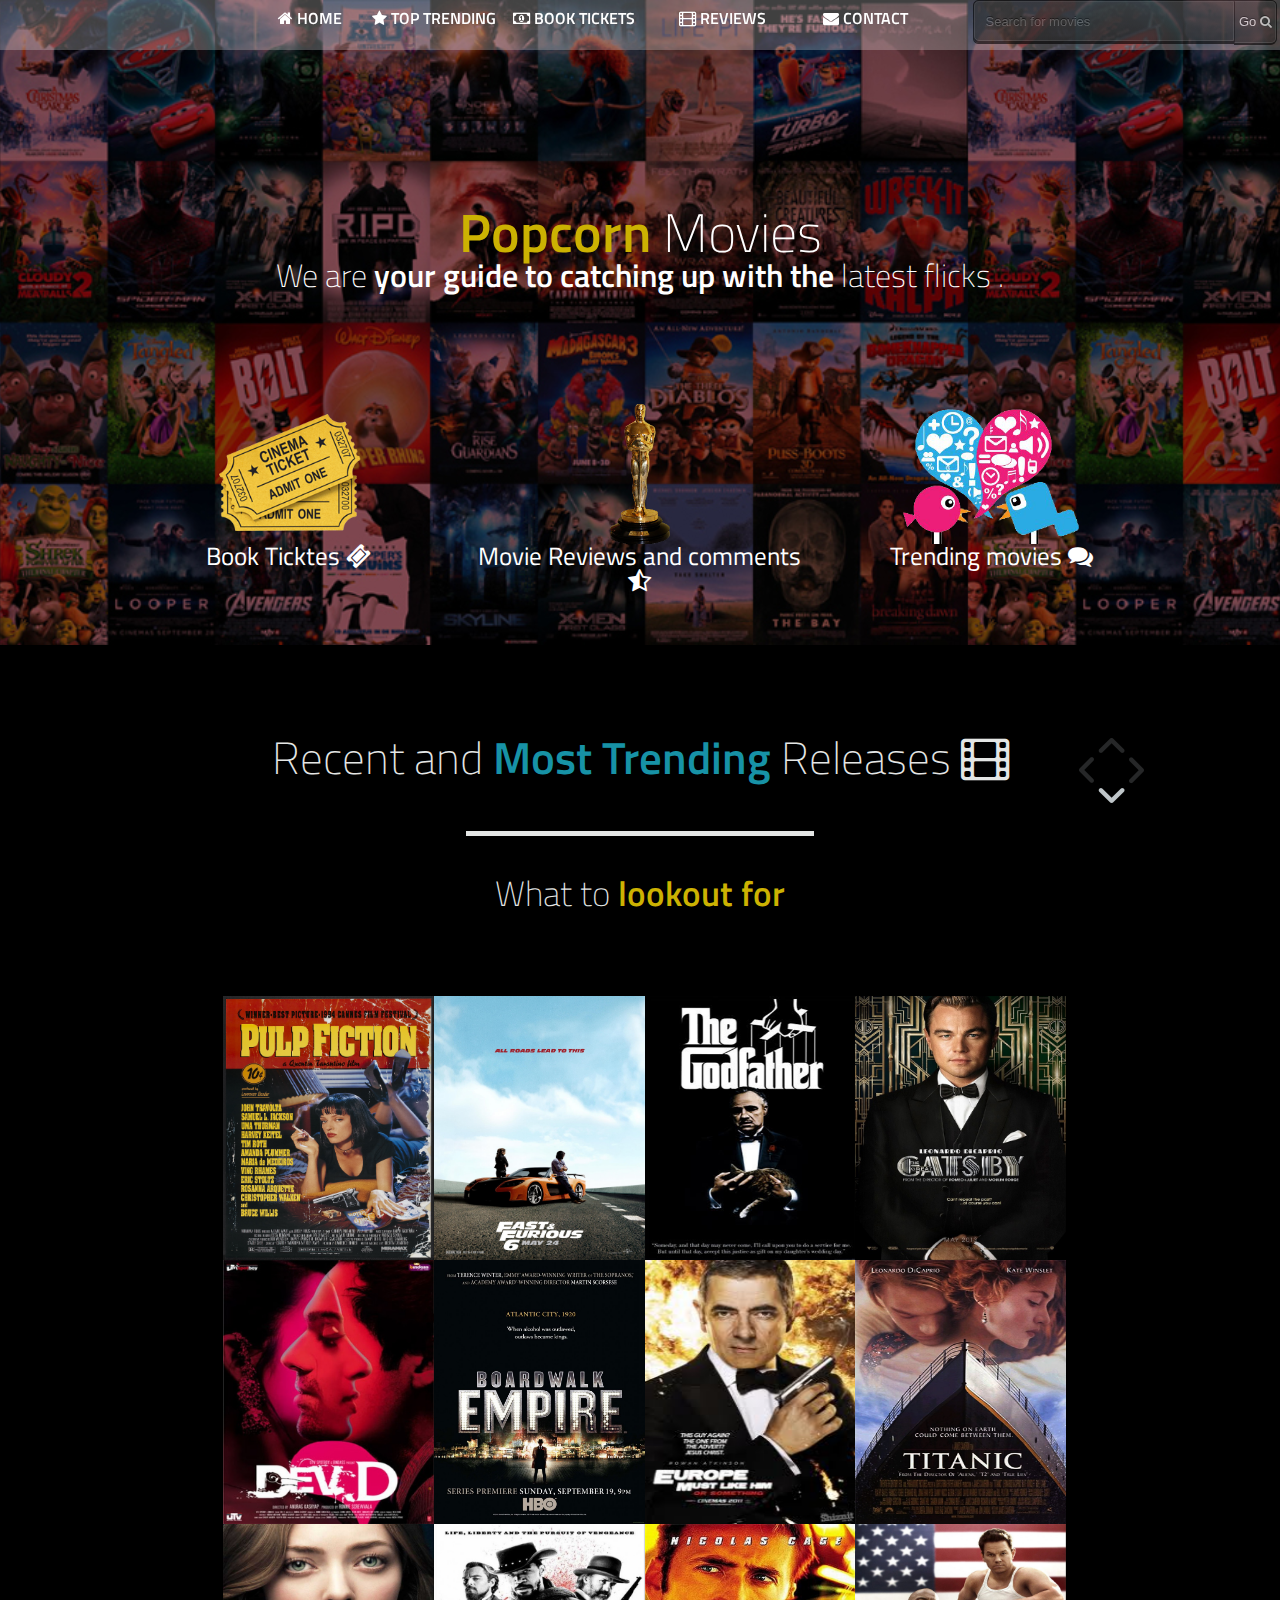
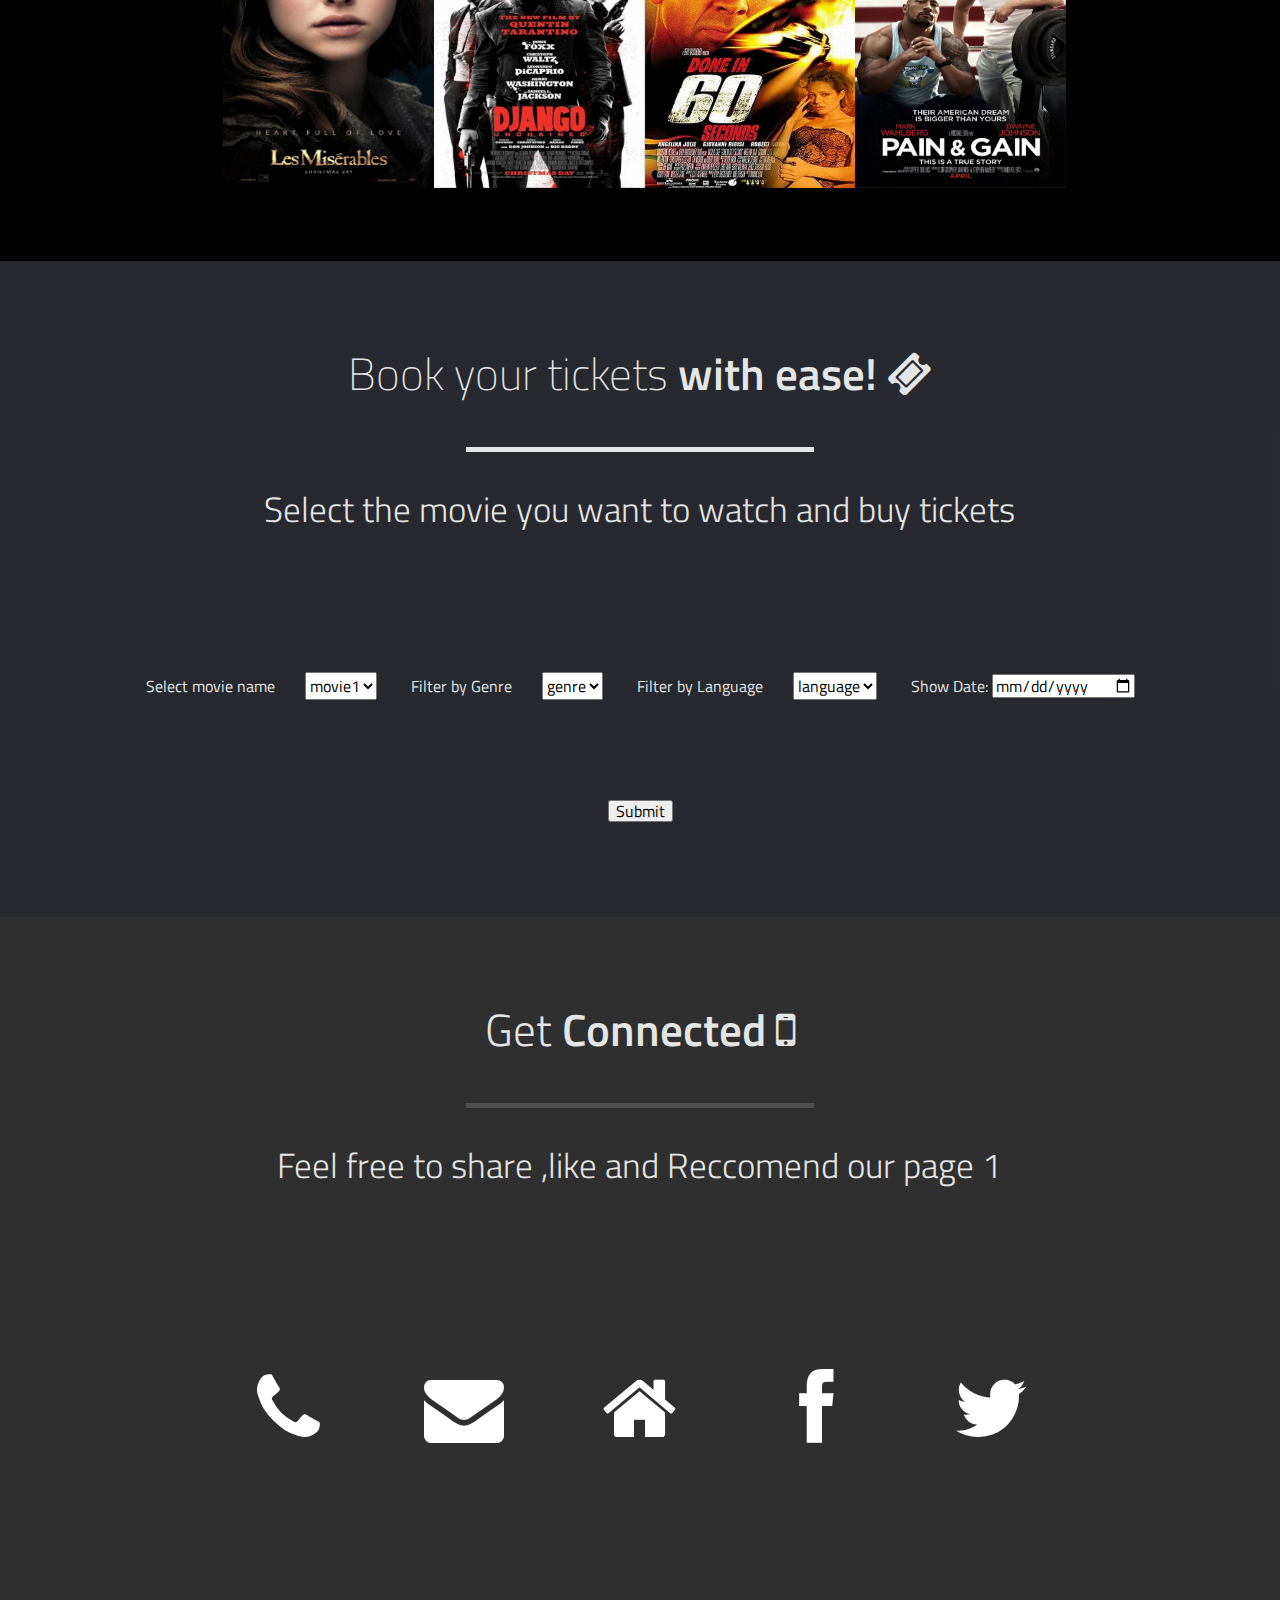
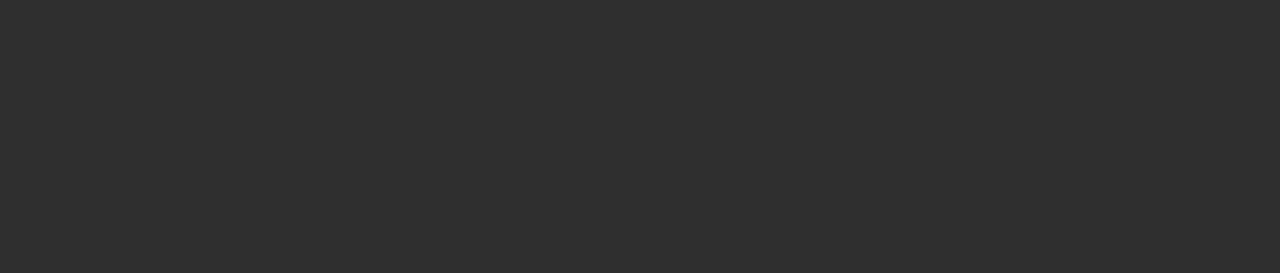
==== index.html @ 225835de "1st commit" ====
<!doctype html>
<html>
<head lang="en">
	<meta charset="utf-8">
	<meta name="viewport" content="width=device-width, initial-scale=1, maximum-scale=1, user-scalable=no">
	
	<title>Popcorn - Free Movie Opinion Polls</title> 
	<meta name="description" content="Movie reviews and ratings" />	    
	<meta name="keywords" content="Twitter based movie suggestions">
	<meta property="og:title" content="Twitter world opinions">
	<link rel="shortcut icon" href="images/logo.png">
	<link rel="stylesheet" type="text/css" href="css/bootstrap.min.css">
	<link rel="stylesheet" href="fancybox/jquery.fancybox-v=2.1.5.css" type="text/css" media="screen">
    <link rel="stylesheet" href="css/font-awesome.min.css" rel="stylesheet">
	<link rel="stylesheet" href="css/card.css" rel="stylesheet">
	<link rel="stylesheet" type="text/css" href="css/style.css">	
	<link rel="stylesheet" type="text/css" href="css/bg_anim.css">	
	<link rel="stylesheet" type="text/css" href="css/search.css">
	<link href='http://fonts.googleapis.com/css?family=Titillium+Web:400,600,300,200&subset=latin,latin-ext' rel='stylesheet' type='text/css'>
	
	
	<link rel="prefetch" href="images/zoom.png">
		
</head>

<body>
	<div class="navbar navbar-fixed-top" data-activeslide="1">
		<div class="container">
		
			<!-- .navbar-toggle is used as the toggle for collapsed navbar content -->
			<button type="button" class="navbar-toggle" data-toggle="collapse" data-target=".navbar-responsive-collapse" style="z-index:200;">
				<span class="icon-bar"></span>
				<span class="icon-bar"></span>
				<span class="icon-bar"></span>
			</button>
			
			
			<div class="nav-collapse collapse navbar-responsive-collapse">
			
				<ul class="nav row">

					<li data-slide="1" class="col-12 col-sm-2"><a id="menu-link-1" href="#slide-1" title="Back to top"><span class="icon icon-home"></span> <span class="text">HOME</span></a></li>
					<li data-slide="2" class="col-12 col-sm-2"><a id="menu-link-2" href="#slide-2" title="trending movies"><span class="icon icon-star"></span> <span class="text">TOP TRENDING</span></a></li>
					
					<li data-slide="4" class="col-12 col-sm-2"><a id="menu-link-1" href="#slide-4" title="Book Tickets in a theatre near you"><span class="icon icon-money"></span> <span class="text">BOOK TICKETS</span></a></li>
					<li data-slide="3" class="col-12 col-sm-2"><a id="menu-link-4" href="http://www.google.com" title="Twitter reviews"><span class="icon icon-film"></span> <span class="text">REVIEWS</span></a></li>
					<li data-slide="6" class="col-12 col-sm-2"><a id="menu-link-6" href="#slide-6" title="Connect with social media"><span class="icon icon-envelope"></span> <span class="text">CONTACT</span></a></li>
					<li  class="col-12 col-sm-2"><div class="search">
  <form action="" method="">        
    <input type="search" placeholder="Search for movies">         
    <button>Go  <span class="icon icon-search"></span></button>
  </form>
</div>
				</ul>
				<div class="row">
					<div class="col-sm-2 active-menu"></div>
				</div>
			</div><!-- /.nav-collapse -->
		</div><!-- /.container -->
	</div><!-- /.navbar -->
	
	
	<!-- === Arrows === -->
	<div id="arrows">
		<div id="arrow-up" class="disabled"></div>
		<div id="arrow-down"></div>
		<div id="arrow-left" class="disabled visible-lg"></div>
		<div id="arrow-right" class="disabled visible-lg"></div>
	</div><!-- /.arrows -->
	
	
	<!-- === MAIN Background === -->
	<div class="slide story anim" id="slide-1" data-slide="1">
		<div class="container">
			<div id="home-row-1" class="row clearfix">
				<div class="col-12">
					<h1 class="font-semibold" style="color:#CCB202;">Popcorn <span class="font-thin"style="color:#ffffff;" >Movies</span></h1>
					<h4 class="font-thin">We are  <span class="font-semibold">your guide to catching up with the </span> latest flicks .</h4>
					<br>
					<br>
				</div><!-- /col-12 -->
			</div><!-- /row -->
			<div id="home-row-2" class="row clearfix">
				<div class="col-12 col-sm-4"><div class="home-hover navigation-slide" data-slide="4"><img src="images/ticket.png"width="180"></div><span>Book Ticktes <span class="icon icon-ticket"></span></div>
				<div class="col-12 col-sm-4"><div class="home-hover navigation-slide" data-slide="3"><img src="images/review.png"width="60"></div><span>Movie Reviews and comments  <span class="icon icon-star-half-full"></span></div>
				<div class="col-12 col-sm-4"><div class="home-hover navigation-slide" data-slide="2"><img src="images/trending.png" width="180"></div><span>Trending movies  </span><span class="icon icon-comments"></div>
			</div><!-- /row -->
		</div><!-- /container -->
	</div><!-- /slide1 -->
	
	<!-- === Slide 2 === -->
	<div class="slide story" id="slide-2" data-slide="2">
		<div class="container">
			<div class="row title-row">
				<div class="col-12 font-thin">Recent and  <span class="font-semibold"style="color:#1792A6;">Most Trending </span> Releases <span class="icon icon-film"></span></div>
			</div><!-- /row -->
			<div class="row line-row">
				<div class="hr">&nbsp;</div>
			</div><!-- /row -->
			<div class="row subtitle-row">
				<div class="col-12 font-thin">What to <span class="font-semibold"style="color:#CCB202;"> lookout for</span></div>
			</div><!-- /row -->
			<div class="row content-row">
				<div class="responsive">
<ul class="content">

	<!-- 1 -->
	<li>
		<div class="card-front">
			<img src="images/cards/p7.jpg">
		</div>
		<div class="card-back">
      <h2><b>Click here</b></h2>
		</div>

		<!-- Content -->
		<div class="all-content">
			<h1>What is Lorem ipsum?</h1>
		</div>
	</li>

	<li>
		<div class="card-front">
			<img src="images/cards/p6.jpg">
		</div>
		<div class="card-back">
			<h2><b>Click here</b></h2>
		</div>

		<!-- Content -->
		<div class="all-content">
			<h1>Contrary to popular belief</h1>
		</div>
	</li>

	<li>
		<div class="card-front">
			<img src="images/cards/p5.jpg">
		</div>
		<div class="card-back">
			<h2><b>Click here</b></h2>
		</div>

		<!-- Content -->
		<div class="all-content">
			<h1>In vulputate sem a arcu semper</h1>
		</div>
	</li>
	<li>
		<div class="card-front">
			<img src="images/cards/p10.jpg">
		</div>
		<div class="card-back">
			<h2><b>Click here</b></h2>
		</div>

		<!-- Content -->
		<div class="all-content">
			<h1>In vulputate sem a arcu semper</h1>
		</div>
	</li>



	<!-- 2 -->
	<li>
		<div class="card-front">
			<img src="images/cards/p4.jpg">
		</div>
		<div class="card-back">
			<h2><b>Click here</b></h2>
		</div>

		<!-- Content -->
		<div class="all-content">
			<h1>Etiam quis sapien interdum</h1>
		</div>
	</li>
	<li>
		<div class="card-front">
			<img src="images/cards/p11.jpg">
		</div>
		<div class="card-back">
			<h2><b>Click here</b></h2>
		</div>

		<!-- Content -->
		<div class="all-content">
			<h1>Etiam quis sapien interdum</h1>
		</div>
	</li>

	<li>
		<div class="card-front">
			<img src="images/cards/p3.jpg">
		</div>
		<div class="card-back">
			<h2><b>Click here</b></h2>
		</div>

		<!-- Content -->
		<div class="all-content">
			<h1>Vivamus metus massa</h1>
		</div>
	</li>
	<li>
		<div class="card-front">
			<img src="images/cards/p2.jpg">
		</div>
		<div class="card-back">
			<h2><b>Click here</b></h2>
		</div>

		<!-- Content -->
		<div class="all-content">
			<h1>Integer consequat vitae</h1>
		</div>
	</li>


	<!-- 3 -->
	<li>
		<div class="card-front">
			<img src="images/cards/p1.jpg">
		</div>
		<div class="card-back">
			<h2><b>Click here</b></h2>
		</div>
		
		<!-- Content -->
		<div class="all-content">
			<h1>Duis tellus dui vehicula</h1>
		</div>
	</li>
	<li>
		<div class="card-front">
			<img src="images/cards/p12.jpg">
		</div>
		<div class="card-back">
			<h2><b>Click here</b></h2>
		</div>
		
		<!-- Content -->
		<div class="all-content">
			<h1>Duis tellus dui vehicula</h1>
		</div>
	</li>

	<li>
		<div class="card-front">
			<img src="images/cards/p8.jpg">
		</div>
		<div class="card-back">
			<h2><b>Click here</b></h2>
		</div>

		<!-- Content -->
		<div class="all-content">
			<h1>Ligula nulla tempus sem</h1>
		</div>
	</li>

	<li>
		<div class="card-front">
			<img src="images/cards/p9.jpg">
		</div>
		<div class="card-back">
			<h2><b>Click here</b></h2>
		</div>

		<!-- Content -->
		<div class="all-content">
			<h1>Class aptent taciti sociosqu</h1>
		</div>
	</li>

</ul>
</div>
			</div><!-- /row -->
		</div><!-- /container -->
	</div><!-- /slide2 -->
	
	<!-- === SLide 3 - Portfolio -->
	<!-- /slide3 -->
	
	<!-- === Slide 4 - Process === -->
	<div class="slide story" id="slide-4" data-slide="4">
		<div class="container">
			<div class="row title-row">
				<div class="col-12 font-thin">Book your tickets <span class="font-semibold"> with ease! <span class="icon icon-ticket"></span></span></div>
			</div><!-- /row -->
			<div class="row line-row">
				<div class="hr">&nbsp;</div>
			</div><!-- /row -->
			<div class="row subtitle-row">
				<div class="col-sm-1 hidden-sm">&nbsp;</div>
				<div class="col-12 col-sm-10 font-light">Select the movie you want to watch and buy tickets</div>
				<div class="col-sm-1 hidden-sm">&nbsp;</div>
			</div><!-- /row -->
			<div class="row content-row">
				<div class="selectors">
  				<form action="" method="">        
	   				<label>Select movie name</label><select>
	  				<option value="Movie1">movie1</option>
	  				<option value="Movie2">movie2</option>
	  				<option value="Movie3">movie3</option>
	  				<option value="Movie4">movie4</option>
					</select>
					<label>Filter by Genre</label><select>
	  				<option value="genre">genre</option>
	  				<option value="genre">genre</option>
	  				<option value="genre">genre</option>
	  				<option value="genre">genre</option>
					</select>
					<label>Filter by Language</label><select>
	  				<option value="language">language</option>
	  				<option value="language">language</option>
	  				<option value="language">language</option>
	  				<option value="language">language</option>
					</select>
					
					<form>
					 <label>Show Date:</label> <input type="date" name="bday">

					 			<input type="submit">
  								</form>

  				</form>
  				</div>
			</div><!-- /row -->
		</div><!-- /container -->
	</div>
<!-- /slide4 -->
	
	<!-- === Slide 5 === -->
	<!-- /slide5 -->
	
	<!-- === Slide 6 / Contact === -->
	<div class="slide story" id="slide-6" data-slide="6">
		<div class="container">
			<div class="row title-row">
				<div class="col-12 font-light">Get <span class="font-semibold"> Connected  <span class="icon icon-mobile-phone"></span></span></div>
			</div><!-- /row -->
			<div class="row line-row">
				<div class="hr">&nbsp;</div>
			</div><!-- /row -->
			<div class="row subtitle-row">
				<div class="col-sm-1 hidden-sm">&nbsp;</div>
				<div class="col-12 col-sm-10 font-light">Feel free to share ,like and Reccomend our page 1</div>
				<div class="col-sm-1 hidden-sm">&nbsp;</div>
			</div><!-- /row -->
			<div id="contact-row-4" class="row">
				<div class="col-sm-1 hidden-sm">&nbsp;</div>
				<div class="col-12 col-sm-2 with-hover-text">
					<p><a target="_blank" href="#"><i class="icon icon-phone"></i></a></p>
					<span class="hover-text font-light ">+9126941860</span></a>
				</div><!-- /col12 -->
				<div class="col-12 col-sm-2 with-hover-text">
					<p><a target="_blank" href="#"><i class="icon icon-envelope"></i></a></p>
					<span class="hover-text font-light ">info@popcorn.in</span></a>
				</div><!-- /col12 -->
				<div class="col-12 col-sm-2 with-hover-text">
					<p><a target="_blank" href="#"><i class="icon icon-home"></i></a></p>
					<span class="hover-text font-light ">Bangalore, India<br>zip code 98443</span></a>
				</div><!-- /col12 -->
				<div class="col-12 col-sm-2 with-hover-text">
					<p><a target="_blank" href="#"><i class="icon icon-facebook"></i></a></p>
					<span class="hover-text font-light ">facebook/popcornmovies</span></a>
				</div><!-- /col12 -->
				<div class="col-12 col-sm-2 with-hover-text">
					<p><a target="_blank" href="#"><i class="icon icon-twitter"></i></a></p>
					<span class="hover-text font-light ">@popcorn</span></a>
				</div><!-- /col12 -->
				<div class="col-sm-1 hidden-sm">&nbsp;</div>
			</div><!-- /row -->
		</div><!-- /container -->
	</div><!-- /Slide 6 -->
	
</body>

	<!-- SCRIPTS -->
	
	<script src="js/html5shiv.js"></script>
	<script src="js/jquery-1.10.2.min.js"></script>
	<script src="js/jquery-migrate-1.2.1.min.js"></script>
	<script src="js/bootstrap.min.js"></script>
	<script src="js/jquery.easing.1.3.js"></script>
	<script type="text/javascript" src="fancybox/jquery.fancybox.pack-v=2.1.5.js"></script>
	<script src="js/script.js"></script>
	<script src="js/card.js"></script>
	
	<!-- fancybox init -->
	<script>
	$(document).ready(function(e) {
		var lis = $('.nav > li');
		menu_focus( lis[0], 1 );
		
		$(".fancybox").fancybox({
			padding: 10,
			helpers: {
				overlay: {
					locked: false
				}
			}
		});
	
	});
	</script>

</html>
---- css/card.css ----
html, body, div, span, applet, object, iframe,
h1, h2, h3, h4, h5, h6, p, blockquote, pre,
a, abbr, acronym, address, big, cite, code,
del, dfn, em, img, ins, kbd, q, s, samp,
small, strike, strong, sub, sup, tt, var,
b, u, i, center,
dl, dt, dd, ol, ul, li,
fieldset, form, label, legend,
table, caption, tbody, tfoot, thead, tr, th, td,
article, aside, canvas, details, embed,
figure, figcaption, footer, header, hgroup,
menu, nav, output, ruby, section, summary,
time, mark, audio, video {
  margin: 0;
  padding: 0;
  border: 0;
  font: inherit;
  font-size: 100%;
  vertical-align: baseline; }

html {
  line-height: 1; }

ol, ul {
  list-style: none; }

table {
  border-collapse: collapse;
  border-spacing: 0; }

caption, th, td {
  text-align: left;
  font-weight: normal;
  vertical-align: middle; }

q, blockquote {
  quotes: none; }
  q:before, q:after, blockquote:before, blockquote:after {
    content: "";
    content: none; }

a img {
  border: none; }

article, aside, details, figcaption, figure, footer, header, hgroup, menu, nav, section, summary {
  display: block; }

/**
*
* Animate.css
* From : http://daneden.me/animate/
*
**/
.animated {
  -webkit-animation-fill-mode: both;
  -moz-animation-fill-mode: both;
  -ms-animation-fill-mode: both;
  -o-animation-fill-mode: both;
  animation-fill-mode: both;
  -webkit-animation-duration: 1s;
  -moz-animation-duration: 1s;
  -ms-animation-duration: 1s;
  -o-animation-duration: 1s;
  animation-duration: 1s; }

.animated.hinge {
  -webkit-animation-duration: 2s;
  -moz-animation-duration: 2s;
  -ms-animation-duration: 2s;
  -o-animation-duration: 2s;
  animation-duration: 2s; }

@-webkit-keyframes bounceIn {
  0% {
    opacity: 0;
    -webkit-transform: scale(0.3); }

  50% {
    opacity: 1;
    -webkit-transform: scale(1.05); }

  70% {
    -webkit-transform: scale(0.9); }

  100% {
    -webkit-transform: scale(1); } }

@-moz-keyframes bounceIn {
  0% {
    opacity: 0;
    -moz-transform: scale(0.3); }

  50% {
    opacity: 1;
    -moz-transform: scale(1.05); }

  70% {
    -moz-transform: scale(0.9); }

  100% {
    -moz-transform: scale(1); } }

@-o-keyframes bounceIn {
  0% {
    opacity: 0;
    -o-transform: scale(0.3); }

  50% {
    opacity: 1;
    -o-transform: scale(1.05); }

  70% {
    -o-transform: scale(0.9); }

  100% {
    -o-transform: scale(1); } }

@keyframes bounceIn {
  0% {
    opacity: 0;
    transform: scale(0.3); }

  50% {
    opacity: 1;
    transform: scale(1.05); }

  70% {
    transform: scale(0.9); }

  100% {
    transform: scale(1); } }

.bounceIn {
  -webkit-animation-name: bounceIn;
  -moz-animation-name: bounceIn;
  -o-animation-name: bounceIn;
  animation-name: bounceIn; }

@-webkit-keyframes bounceInUp {
  0% {
    opacity: 0;
    -webkit-transform: translateY(2000px); }

  60% {
    opacity: 1;
    -webkit-transform: translateY(-30px); }

  80% {
    -webkit-transform: translateY(10px); }

  100% {
    -webkit-transform: translateY(0); } }

@-moz-keyframes bounceInUp {
  0% {
    opacity: 0;
    -moz-transform: translateY(2000px); }

  60% {
    opacity: 1;
    -moz-transform: translateY(-30px); }

  80% {
    -moz-transform: translateY(10px); }

  100% {
    -moz-transform: translateY(0); } }

@-o-keyframes bounceInUp {
  0% {
    opacity: 0;
    -o-transform: translateY(2000px); }

  60% {
    opacity: 1;
    -o-transform: translateY(-30px); }

  80% {
    -o-transform: translateY(10px); }

  100% {
    -o-transform: translateY(0); } }

@keyframes bounceInUp {
  0% {
    opacity: 0;
    transform: translateY(2000px); }

  60% {
    opacity: 1;
    transform: translateY(-30px); }

  80% {
    transform: translateY(10px); }

  100% {
    transform: translateY(0); } }

.bounceInUp {
  -webkit-animation-name: bounceInUp;
  -moz-animation-name: bounceInUp;
  -o-animation-name: bounceInUp;
  animation-name: bounceInUp; }

@-webkit-keyframes bounceInDown {
  0% {
    opacity: 0;
    -webkit-transform: translateY(-2000px); }

  60% {
    opacity: 1;
    -webkit-transform: translateY(30px); }

  80% {
    -webkit-transform: translateY(-10px); }

  100% {
    -webkit-transform: translateY(0); } }

@-moz-keyframes bounceInDown {
  0% {
    opacity: 0;
    -moz-transform: translateY(-2000px); }

  60% {
    opacity: 1;
    -moz-transform: translateY(30px); }

  80% {
    -moz-transform: translateY(-10px); }

  100% {
    -moz-transform: translateY(0); } }

@-o-keyframes bounceInDown {
  0% {
    opacity: 0;
    -o-transform: translateY(-2000px); }

  60% {
    opacity: 1;
    -o-transform: translateY(30px); }

  80% {
    -o-transform: translateY(-10px); }

  100% {
    -o-transform: translateY(0); } }

@keyframes bounceInDown {
  0% {
    opacity: 0;
    transform: translateY(-2000px); }

  60% {
    opacity: 1;
    transform: translateY(30px); }

  80% {
    transform: translateY(-10px); }

  100% {
    transform: translateY(0); } }

.bounceInDown {
  -webkit-animation-name: bounceInDown;
  -moz-animation-name: bounceInDown;
  -o-animation-name: bounceInDown;
  animation-name: bounceInDown; }

@-webkit-keyframes bounceInLeft {
  0% {
    opacity: 0;
    -webkit-transform: translateX(-2000px); }

  60% {
    opacity: 1;
    -webkit-transform: translateX(30px); }

  80% {
    -webkit-transform: translateX(-10px); }

  100% {
    -webkit-transform: translateX(0); } }

@-moz-keyframes bounceInLeft {
  0% {
    opacity: 0;
    -moz-transform: translateX(-2000px); }

  60% {
    opacity: 1;
    -moz-transform: translateX(30px); }

  80% {
    -moz-transform: translateX(-10px); }

  100% {
    -moz-transform: translateX(0); } }

@-o-keyframes bounceInLeft {
  0% {
    opacity: 0;
    -o-transform: translateX(-2000px); }

  60% {
    opacity: 1;
    -o-transform: translateX(30px); }

  80% {
    -o-transform: translateX(-10px); }

  100% {
    -o-transform: translateX(0); } }

@keyframes bounceInLeft {
  0% {
    opacity: 0;
    transform: translateX(-2000px); }

  60% {
    opacity: 1;
    transform: translateX(30px); }

  80% {
    transform: translateX(-10px); }

  100% {
    transform: translateX(0); } }

.bounceInLeft {
  -webkit-animation-name: bounceInLeft;
  -moz-animation-name: bounceInLeft;
  -o-animation-name: bounceInLeft;
  animation-name: bounceInLeft; }

@-webkit-keyframes bounceInRight {
  0% {
    opacity: 0;
    -webkit-transform: translateX(2000px); }

  60% {
    opacity: 1;
    -webkit-transform: translateX(-30px); }

  80% {
    -webkit-transform: translateX(10px); }

  100% {
    -webkit-transform: translateX(0); } }

@-moz-keyframes bounceInRight {
  0% {
    opacity: 0;
    -moz-transform: translateX(2000px); }

  60% {
    opacity: 1;
    -moz-transform: translateX(-30px); }

  80% {
    -moz-transform: translateX(10px); }

  100% {
    -moz-transform: translateX(0); } }

@-o-keyframes bounceInRight {
  0% {
    opacity: 0;
    -o-transform: translateX(2000px); }

  60% {
    opacity: 1;
    -o-transform: translateX(-30px); }

  80% {
    -o-transform: translateX(10px); }

  100% {
    -o-transform: translateX(0); } }

@keyframes bounceInRight {
  0% {
    opacity: 0;
    transform: translateX(2000px); }

  60% {
    opacity: 1;
    transform: translateX(-30px); }

  80% {
    transform: translateX(10px); }

  100% {
    transform: translateX(0); } }

.bounceInRight {
  -webkit-animation-name: bounceInRight;
  -moz-animation-name: bounceInRight;
  -o-animation-name: bounceInRight;
  animation-name: bounceInRight; }

@-webkit-keyframes rotateIn {
  0% {
    -webkit-transform-origin: center center;
    -webkit-transform: rotate(-200deg);
    opacity: 0; }

  100% {
    -webkit-transform-origin: center center;
    -webkit-transform: rotate(0);
    opacity: 1; } }

@-moz-keyframes rotateIn {
  0% {
    -moz-transform-origin: center center;
    -moz-transform: rotate(-200deg);
    opacity: 0; }

  100% {
    -moz-transform-origin: center center;
    -moz-transform: rotate(0);
    opacity: 1; } }

@-o-keyframes rotateIn {
  0% {
    -o-transform-origin: center center;
    -o-transform: rotate(-200deg);
    opacity: 0; }

  100% {
    -o-transform-origin: center center;
    -o-transform: rotate(0);
    opacity: 1; } }

@keyframes rotateIn {
  0% {
    transform-origin: center center;
    transform: rotate(-200deg);
    opacity: 0; }

  100% {
    transform-origin: center center;
    transform: rotate(0);
    opacity: 1; } }

.rotateIn {
  -webkit-animation-name: rotateIn;
  -moz-animation-name: rotateIn;
  -o-animation-name: rotateIn;
  animation-name: rotateIn; }

@-webkit-keyframes rotateInUpLeft {
  0% {
    -webkit-transform-origin: left bottom;
    -webkit-transform: rotate(90deg);
    opacity: 0; }

  100% {
    -webkit-transform-origin: left bottom;
    -webkit-transform: rotate(0);
    opacity: 1; } }

@-moz-keyframes rotateInUpLeft {
  0% {
    -moz-transform-origin: left bottom;
    -moz-transform: rotate(90deg);
    opacity: 0; }

  100% {
    -moz-transform-origin: left bottom;
    -moz-transform: rotate(0);
    opacity: 1; } }

@-o-keyframes rotateInUpLeft {
  0% {
    -o-transform-origin: left bottom;
    -o-transform: rotate(90deg);
    opacity: 0; }

  100% {
    -o-transform-origin: left bottom;
    -o-transform: rotate(0);
    opacity: 1; } }

@keyframes rotateInUpLeft {
  0% {
    transform-origin: left bottom;
    transform: rotate(90deg);
    opacity: 0; }

  100% {
    transform-origin: left bottom;
    transform: rotate(0);
    opacity: 1; } }

.rotateInUpLeft {
  -webkit-animation-name: rotateInUpLeft;
  -moz-animation-name: rotateInUpLeft;
  -o-animation-name: rotateInUpLeft;
  animation-name: rotateInUpLeft; }

@-webkit-keyframes rotateInDownLeft {
  0% {
    -webkit-transform-origin: left bottom;
    -webkit-transform: rotate(-90deg);
    opacity: 0; }

  100% {
    -webkit-transform-origin: left bottom;
    -webkit-transform: rotate(0);
    opacity: 1; } }

@-moz-keyframes rotateInDownLeft {
  0% {
    -moz-transform-origin: left bottom;
    -moz-transform: rotate(-90deg);
    opacity: 0; }

  100% {
    -moz-transform-origin: left bottom;
    -moz-transform: rotate(0);
    opacity: 1; } }

@-o-keyframes rotateInDownLeft {
  0% {
    -o-transform-origin: left bottom;
    -o-transform: rotate(-90deg);
    opacity: 0; }

  100% {
    -o-transform-origin: left bottom;
    -o-transform: rotate(0);
    opacity: 1; } }

@keyframes rotateInDownLeft {
  0% {
    transform-origin: left bottom;
    transform: rotate(-90deg);
    opacity: 0; }

  100% {
    transform-origin: left bottom;
    transform: rotate(0);
    opacity: 1; } }

.rotateInDownLeft {
  -webkit-animation-name: rotateInDownLeft;
  -moz-animation-name: rotateInDownLeft;
  -o-animation-name: rotateInDownLeft;
  animation-name: rotateInDownLeft; }

@-webkit-keyframes rotateInUpRight {
  0% {
    -webkit-transform-origin: right bottom;
    -webkit-transform: rotate(-90deg);
    opacity: 0; }

  100% {
    -webkit-transform-origin: right bottom;
    -webkit-transform: rotate(0);
    opacity: 1; } }

@-moz-keyframes rotateInUpRight {
  0% {
    -moz-transform-origin: right bottom;
    -moz-transform: rotate(-90deg);
    opacity: 0; }

  100% {
    -moz-transform-origin: right bottom;
    -moz-transform: rotate(0);
    opacity: 1; } }

@-o-keyframes rotateInUpRight {
  0% {
    -o-transform-origin: right bottom;
    -o-transform: rotate(-90deg);
    opacity: 0; }

  100% {
    -o-transform-origin: right bottom;
    -o-transform: rotate(0);
    opacity: 1; } }

@keyframes rotateInUpRight {
  0% {
    transform-origin: right bottom;
    transform: rotate(-90deg);
    opacity: 0; }

  100% {
    transform-origin: right bottom;
    transform: rotate(0);
    opacity: 1; } }

.rotateInUpRight {
  -webkit-animation-name: rotateInUpRight;
  -moz-animation-name: rotateInUpRight;
  -o-animation-name: rotateInUpRight;
  animation-name: rotateInUpRight; }

@-webkit-keyframes rotateInDownRight {
  0% {
    -webkit-transform-origin: right bottom;
    -webkit-transform: rotate(90deg);
    opacity: 0; }

  100% {
    -webkit-transform-origin: right bottom;
    -webkit-transform: rotate(0);
    opacity: 1; } }

@-moz-keyframes rotateInDownRight {
  0% {
    -moz-transform-origin: right bottom;
    -moz-transform: rotate(90deg);
    opacity: 0; }

  100% {
    -moz-transform-origin: right bottom;
    -moz-transform: rotate(0);
    opacity: 1; } }

@-o-keyframes rotateInDownRight {
  0% {
    -o-transform-origin: right bottom;
    -o-transform: rotate(90deg);
    opacity: 0; }

  100% {
    -o-transform-origin: right bottom;
    -o-transform: rotate(0);
    opacity: 1; } }

@keyframes rotateInDownRight {
  0% {
    transform-origin: right bottom;
    transform: rotate(90deg);
    opacity: 0; }

  100% {
    transform-origin: right bottom;
    transform: rotate(0);
    opacity: 1; } }

.rotateInDownRight {
  -webkit-animation-name: rotateInDownRight;
  -moz-animation-name: rotateInDownRight;
  -o-animation-name: rotateInDownRight;
  animation-name: rotateInDownRight; }

body, html {
  height: 100%; }

body {
  background: #212121;
  color: #fff;
  font-family: 'Oswald', sans-serif; }

/**
*
* Responsive list
*
**/
.responsive {
  margin-left: 110px;
  margin-right: 110px;
  width: 80%;
  height: 100%; 
}

.content {
 
  width: 100%;
  height: 800px; }
  .content img {
    width: 100%;
    height: 100%; }
  .content li {
    float: left;
    
    width: 25%;
    height: 33%;
    position: relative;
    /* Colors Hover */ }
    .content li:hover {
      cursor: pointer; }
      .content li:hover .card-front {
        -webkit-transform: rotateX(180deg);
        -moz-transform: rotateX(180deg);
        -ms-transform: rotateX(180deg);
        -o-transform: rotateX(180deg);
        transform: rotateX(180deg);
        -webkit-transform: perspective(1000) rotateX(180deg);
        -moz-transform: perspective(1000) rotateX(180deg);
        -ms-transform: perspective(1000) rotateX(180deg);
        -o-transform: perspective(1000) rotateX(180deg);
        transform: perspective(1000) rotateX(180deg); }
      .content li:hover .card-back {
        z-index: 950;
        -webkit-transform: rotateX(0deg);
        -moz-transform: rotateX(0deg);
        -ms-transform: rotateX(0deg);
        -o-transform: rotateX(0deg);
        transform: rotateX(0deg);
        -webkit-transform: perspective(1000) rotateX(0deg);
        -moz-transform: perspective(1000) rotateX(0deg);
        -ms-transform: perspective(1000) rotateX(0deg);
        -o-transform: perspective(1000) rotateX(0deg);
        transform: perspective(1000) rotateX(0deg); }
    .content li:nth-child(1) .card-back, .content li:nth-child(9) .card-back {
      background: #6b6b6b; }
    .content li:nth-child(2) .card-back {
      background: #22cfda; }
    .content li:nth-child(3) .card-back {
      background: #162b53; }
    .content li:nth-child(4) .card-back {
      background: #ee2ca3; }
    .content li:nth-child(5) .card-back {
      background: #d0ce06; }
    .content li:nth-child(6) .card-back {
      background: #7381a8; }
    .content li:nth-child(7) .card-back {
      background: #da222b; }
    .content li:nth-child(8) .card-back {
      background: #f07938; }
    .content li:first-child, .content li:last-child {
      }
  .content .card-front,
  .content .card-back {
    text-align: right;
    -webkit-backface-visibility: hidden;
    -moz-backface-visibility: hidden;
    -ms-backface-visibility: hidden;
    -o-backface-visibility: hidden;
    backface-visibility: hidden;
    -webkit-transition: -webkit-transform 400ms;
    -moz-transition: -moz-transform 400ms;
    -o-transition: -o-transform 400ms;
    transition: transform 400ms;
    display: block;
    height: 100%;
    position: absolute;
    width: 100%; }
  .content .card-front {
    -webkit-transform: perspective(1000) rotateX(0);
    -moz-transform: perspective(1000) rotateX(0);
    -ms-transform: perspective(1000) rotateX(0);
    -o-transform: perspective(1000) rotateX(0);
    transform: perspective(1000) rotateX(0);
    z-index: 900; }
  .content .card-back {
    -webkit-transform: rotateX(-180deg);
    -moz-transform: rotateX(-180deg);
    -ms-transform: rotateX(-180deg);
    -o-transform: rotateX(-180deg);
    transform: rotateX(-180deg);
    z-index: 800; }
  .content h2 {
    font-size: 28px;
    float: right;
    width: 100%;
    margin-bottom: 10px;
    text-transform: uppercase;
    margin-right: 20px;
    margin-top: 20px; }
    .content h2 b {
      float: right;
      width: 55%; }
  .content p {
    line-height: 1.3em;
    color: #3d3d3d;
    width: 90%;
    float: right;
    margin-right: 20px; }

.close {
  cursor: pointer;
  position: absolute;
  right: 0;
  top: 0;
  background: #fff;
  color: #111;
  text-decoration: none;
  font-size: 20px;
  padding: 10px 20px; }


  .active .all-content {
    position: absolute;
    left: 10px;
    top: 20px; }
    .active .all-content h1 {
      font-size: 80px;
      width: 50%; }

@media (min-width: 440px) and (max-width: 750px) {
  .content h2 {
    font-size: 22px; }
  .content p {
    font-size: 13px; }
  .content li {
    width: 33.1%; } }
@media (max-width: 439px) {
  .content h2 {
    font-size: 15px; }
  .content p {
    font-size: 13px; }
  .content li {
    width: 33%; } }
@media (max-height: 450px) {
  .content h2 {
    font-size: 22px; }
    .content h2 b {
      width: 100%; }
  .content li {
    width: 33%; } }
---- css/style.css ----
.selectors
{
	margin: 30px;
}
.selectors select
{
	margin: 30px;
	margin-bottom: 100px;
}
.font-thin {
	font-family: "Titillium Web", sans-serif;
	font-weight: 200;
}

.font-semibold {
	font-family: "Titillium Web", sans-serif;
	font-weight: 600;
}

.font-light {
	font-family: "Titillium Web", sans-serif;
	font-weight: 300;
}

* {
	position: relative;
}

.breaker {
	clear: both;
	font-size: 1px;
	line-height: 1px;
	height: 1px;
}

html, body {
	height: 100%;
	width: 100%;
}

body {
	background-color: #2f2f2f;
	font-family: "Titillium Web", sans-serif;
	font-weight: normal;
	overflow-x: hidden;
	-webkit-font-smoothing: antialiased !important;
}

.justify-text {
	text-align: justify;
}

.navbar {

	background-color: #e4e6e5;
	background-color: rgba( 255,255,255, .25 );
	border-bottom: 0 none;
	font-size: 16px;
	transition: .25s all linear;
}

.navbar.inv {
	background-color: rgba( 0, 0, 0, .5 );
	border-bottom: 1px solid #bfbfbf;
}

.navbar .nav a {
	color: #FFFFFF;
	font-family: "Titillium Web", sans-serif;
	font-weight: 600;
	transition: all .5 linear;
}

.navbar.inv a {
	color: #e4e6e5;
}


.navbar-responsive-collapse {
	margin: 0 auto;
	width: 80%;
}

.nav li {
	text-align: right;
	white-space: nowrap;
}

.nav > li > a:hover,
.nav > li > a:focus {
	color: #2CC8E9;
	background-color: inherit;
	outline: none;
}

.navbar-brand {
	padding: 8px;
}

.active-menu {
	
	content: '.';
	display: block;
	height: 5px;
	left: 0;
	position: absolute;
	top: 0;
	transition: all .5 linear;
	width: 1%;
	z-index: 9;
}

.inv .active-menu {
	background-color: #e4e6e5;
}

.special-active-menu {
	z-index: 10;
}

#special-active-menu-1,
#special-active-menu-6 {
	background-color: #4e4e4e !important;
}

#special-active-menu-2 {
	background-color: #1abc9c !important;
}

#special-active-menu-3 {
	background-color: #e74c3c !important;
}

#special-active-menu-4 {
	background-color: #34495e !important;
}

#special-active-menu-5 {
	background-color: #e67e22 !important;
}

@media (min-width: 768px) and (max-width: 991px) {
	#slide-4 .content-row h2 {
		min-height: 6em;
	}
}

@media (max-width: 767px) {
	
	.nav li {
		text-align: left;
		white-space: nowrap;
	}
	
	.navbar-responsive-collapse  {
		width: 100%;
	}
	
	.active-menu {
		display: none !important;
	}
	
	.navbar-toggle {
		margin-right: 10px;
		background-color: black;
		opacity: 0.4;
	}
	
	.navbar {
		background-color: #e4e6e5 !important;
		padding: 0;
	}
	
	.navbar .nav a {
		color: #e4e6e5;
		font-size: 16px;
		padding-left: 0;
	}
	
	.icon {
		margin-right: 12px;
	}
			
	.nav li[data-slide="1"]
	 {
		background-color: #2f2f2f;
	}
	.nav li[data-slide="6"]
	{
		background-color: #ffa200;
	}
	.nav li[data-slide="2"] {
		background-color: #1abc9c;
	}
	
	.nav li[data-slide="3"] {
		background-color: #e74c3c;
	}
	
	.nav li[data-slide="4"] {
		background-color: #34495e;
	}
	
	.nav li[data-slide="5"] {
		background-color: #e67e22;
	}
	
	.navbar-brand {
		margin: 0;
		text-align: left;
	}
}

:focus {outline:none;}
::-moz-focus-inner {border:0;}

.slide {
	background-position: center center;
	background-repeat: no-repeat;
	padding-bottom: 65px;
	padding-top: 50px;
	text-align: center;
}

#slide-1 {
	background: url('../images/bg2.jpg') repeat;
	color: #FFFFFF;
	background-size: contain;
}

#slide-1 h1 {
	padding-top: 130px;
}

@media (max-width: 991px) {
	#slide-1 {
		background-position: -70% 0, 170% 0;
	}
}

@media (max-width: 767px) {
	#slide-1 {
		background-image: none;
	}
}

	#home-row-1,
	#home-row-2 {
		padding-top: 25px;
	}
	
	#home-row-1 h1 {
		font-size: 54px;
	}
	
	#home-row-1 h4 {
		font-size: 32px;
	}
	
	#home-row-2 {
		font-size: 25px;
	}
	
	#home-row-2 .col-12 {
		height: 232px;
		padding-top: 30px;
	}
	
	#home-row-2 .col-12 .home-hover {
		height: 166px;
		overflow: hidden;
		padding-top: 26px;
		transition: all ease-in .5s;
	}
	
	#home-row-2 .col-12 .home-hover:hover {
		height: 166px;
		padding-top: 0;
	}

@media (max-width: 767px) {
	#home-row-1,
	#home-row-2 {
		padding-top: 16px;
	}
	
	#home-row-1 h1 {
		font-size: 35px;
	}
	
	#home-row-1 h4 {
		font-size: 21px;
	}
	
	#home-row-2 {
		font-size: 16px;
	}
}

#slide-2 {
	background-color: black;
	color: #e4e6e5;
	padding-top: 90px;
}

	.title-row {
		font-size: 45px;
		padding-bottom: 50px;
	}
	
	.line-row .hr {
		background-color: #e4e6e5;
		height: 5px;
		margin: 0 auto;
		width: 33%;
	}
	
	.subtitle-row {
		font-size: 35px;
		padding-bottom: 40px;
		padding-top: 40px;
	}
	
	.content-row {
		padding-top: 45px;
	}
	
	.content-row i,
	#about-row-5 i {
		display: block;
		margin: 0 auto;
		max-height: 100%;
		max-width: 100%;
	}
	
	.content-row h2 {
		font-size: 28px;
		padding-bottom: 40px;
	}
	
	.content-row h4 {
		font-family: "Titillium Web", "Lucida Sans Unicode", "Lucida Grande", sans-serif;
		font-size: 20px;
		font-weight: 300;
	}
	
	i {
		font-size: 80px;
		color: white;
	}
	

@media (max-width: 767px) {
	.title-row {
		font-size: 34px;
		padding-bottom: 33px;
	}
	
	.subtitle-row {
		font-size: 26px;
		padding-bottom: 26px;
		padding-top: 26px;
	}
	
	.content-row {
		padding-top: 29px;
	}
	
	.content-row h2 {
		font-size: 24px;
		padding-bottom: 26px;
	}
	
	.content-row h4 {
		font-size: 20px;
	}
}

#slide-3 {
	background-color: rgb( 37, 39, 46);
	margin: 0 auto;
	overflow: hidden;
	padding: 0;
	text-align: left;
	width: 100%;
}
	
	#slide-3 .col-12 {
		display: inline-block;
		height: 451px;
		margin: 0;
		padding: 0;
		width: 452px;
	}

	#slide-3 a,
	#slide-3 img {
		display: inline-block;
		height: 100%;
		margin: 0 auto;
		width: 100%;
	}
	
@media (max-width: 991px) {
	#slide-3 {
		text-align: center;
		width: 100%;
	}
	
	#slide-3 .row {
		left: 0 !important;
		margin: 0;
		width: 100% !important;
	}
	
	#slide-3 .col-12 {
		height: auto;
		width: 50%
	}

	#slide-3 a,
	#slide-3 img {
		height: auto;
		max-height: 100%;
		max-width: 100%;
		width: auto;
	}
}
	
@media (max-width: 767px) {
	#slide-3 .col-12 {
		width: 100%;
	}
}

#slide-4 {
	background-color: rgba( 37, 39, 46, .65 );
	color: #e4e6e5;
	padding-top: 90px;
}

#slide-4 i {
		font-size: 80px;
		color: white;
	}


#slide-5 {
	background-color: #f39c12;
	color: #e4e6e5;
	padding-top: 90px;
}

#slide-6 {
	background-color: #2f2f2f;
	color: #e4e6e5;
	padding-bottom: 350px;
	padding-top: 90px;
}

@media (max-width: 767px) {
	#slide-6 {
		background-image: none;
	}
}
	
	#slide-6 .line-row .hr {
		background-color: #4e4e4e;
		color: #4e4e4e;
	}

	#slide-6 a {
		color: inherit;
		outline: none;
		text-decoration: none;
	}

@media (max-width: 767px) {
	.with-hover-text{

		margin-bottom: 2em;
		margin-top: 1em;
	}
}
	
	#contact-row-4 {
		padding-top: 125px;
	}
	
	#contact-row-4 .col-12 {
		height: 175px;
		overflow: hidden;
		padding-top: 20px;
		transition: all ease-in .5s;
	}
	
	#contact-row-4 img {
		display: block;
		margin: 0 auto;
		max-height: 100%;
		max-width: 100%;
	}
	
	#contact-row-4 .col-12:hover {
		color: #ffa200;
		height: 175px;
		padding-top: 0;
	}
	
	#contact-row-4 .col-12 .hover-text {
		display: none;
		font-size: 20px;
	}

#slide-7 {
	background-color: #e4e6e5;
	color: #4e4e4e;
	font-size: 35px;
	line-height: 50px;
	text-align: center;
}

#lightbox-out {
	background-color: rgba( 0, 0, 0, 0.7 );
	height: 100%;
	position: fixed;
	width: 100%;
	z-index: 99999;
}

.with-hover-text span {
	display: none;
}

.zoom {
	background-image: url('../images/zoom.png');
	background-position: center center;
	background-repeat: no-repeat;
	height: 100%;
	left: 0;
	position: absolute;
	top: 0;
	width: 100%;
	z-index: 999;
}

#arrows {
	bottom: 10%;
	height: 80px;
	position: fixed;
	right: 10%;
	width: 80px;
	z-index: 1000;
}

#arrows div {
	background-image: url('../images/website-arrows.png');
	cursor: pointer;
	height: 30px;
	position: absolute;
	width: 30px;
}

#arrows div.disabled {
	cursor: default;
}

#arrow-up {
	background-position: 30px 0;
	left: 25px;
	top: 0;
}

#arrow-up.disabled {
	background-position: 0 0;
}

#arrow-down {
	background-position: 30px -30px;
	left: 25px;
	bottom: 0;
}

#arrow-down.disabled {
	background-position: 0 -30px;
}

#arrow-left {
	background-position: 30px -60px;
	left: 0;
	top: 25px;
}

#arrow-left.disabled {
	background-position: 0 -60px;
}

#arrow-right {
	background-position: 30px -90px;
	right: 0;
	top: 25px;
}

#arrow-right.disabled {
	background-position: 0 -90px;
}

.navigation-slide {
	cursor: pointer;
}
---- css/bg_anim.css ----
@-webkit-keyframes slideshow {
  0%    { background-position: 0 0; }
  100%  { background-position: -200% 0; }
}

#slide-1.anim {
	-webkit-animation: slideshow 50s linear infinite;
}
---- css/search.css ----
.search {
	
	
	position: relative;
	text-align: center;
	display: inline-block;


}

.search:before,
.search:after {
	content: '';
	display: block;	

	left: 50%;
	margin: 0 0 0 -400px;
	position: relative;
	width: 800px;
}
.search:before {
	content: '';
	background: #444;
	background: -webkit-linear-gradient(left, #151515, #444, #151515);
	background: -moz-linear-gradient(left, #151515, #444, #151515);
	background: -o-linear-gradient(left, #151515, #444, #151515);
	background: -ms-linear-gradient(left, #151515, #444, #151515);
	background: linear-gradient(left, #151515, #444, #151515);
	top: 192px;
}

.search:after {
	content: '';
	background: #000;
	background: -webkit-linear-gradient(left, #151515, #000, #151515);	
	background: -moz-linear-gradient(left, #151515, #000, #151515);	
	background: -o-linear-gradient(left, #151515, #000, #151515);	
	background: -ms-linear-gradient(left, #151515, #000, #151515);	
	background: linear-gradient(left, #151515, #000, #151515);	
	top: 191px;
}

.search form {

	background: #111;
	background: -webkit-linear-gradient(#1b1b1b, #111);
	background: -moz-linear-gradient(#1b1b1b, #111);
	background: -o-linear-gradient(#1b1b1b, #111);
	background: -ms-linear-gradient(#1b1b1b, #111);
	background: linear-gradient(#1b1b1b, #111);
	border: 1px solid #000;
	border-radius: 5px;
	box-shadow: inset 0 0 0 1px #272727;
	display: inline-block;
	font-size: 0px;
	margin-bottom: -8px;
	margin-left: 5px;
	opacity: 0.6;
	position: relative;
	z-index: 1;
}

.search input {
	
	background: #222;
	background: -webkit-linear-gradient(#333, #222);	
	background: -moz-linear-gradient(#333, #222);	
	background: -o-linear-gradient(#333, #222);	
	background: -ms-linear-gradient(#333, #222);	
	background: linear-gradient(#333, #222);	
	border: 1px solid #444;
	border-radius: 5px 0 0 5px;
	box-shadow: 0 2px 0 #000;
	color: #ffffff;
	display: block;
	float: left;
	font-family: 'Cabin', helvetica, arial, sans-serif;
	font-size: 13px;
	font-weight: 400;
	height: 40px;
	margin: 0;
	padding: 0 10px;
	text-shadow: 0 -1px 0 #000;
	width: 260px;
}
.search input:focus {
	-webkit-animation: glow 800ms ease-out infinite alternate;
	-moz-animation: glow 800ms ease-out infinite alternate;
	-o-animation: glow 800ms ease-out infinite alternate;
	-ms-animation: glow 800ms ease-out infinite alternate;
	animation: glow 800ms ease-out infinite alternate;
	background: #222922;
	background: -webkit-linear-gradient(#333933, #222922);
	background: -moz-linear-gradient(#333933, #222922);
	background: -o-linear-gradient(#333933, #222922);
	background: -ms-linear-gradient(#333933, #222922);
	background: linear-gradient(#333933, #222922);
	border-color: #393;
	box-shadow: 0 0 5px rgba(0,255,0,.2), inset 0 0 5px rgba(0,255,0,.1), 0 2px 0 #000;
	color: #ffffff;
	outline: none;
}

.search input:focus::-webkit-input-placeholder { 
	color: #ffffff;
}

.search input:focus:-moz-placeholder {
	color: #ffffff;
}

.search button {
	background: #222;
	background: -webkit-linear-gradient(#333, #222);
	background: -moz-linear-gradient(#333, #222);
	background: -o-linear-gradient(#333, #222);
	background: -ms-linear-gradient(#333, #222);
	background: linear-gradient(#333, #222);
	-webkit-box-sizing: content-box;
	-moz-box-sizing: content-box;
	-o-box-sizing: content-box;
	-ms-box-sizing: content-box;
	box-sizing: content-box;
	border: 1px solid #444;
	border-left-color: #000;
	border-radius: 0 5px 5px 0;
	box-shadow: 0 2px 0 #000;
	color: #ffffff;
	display: block;
	float: left;
	font-family: 'Cabin', helvetica, arial, sans-serif;
	font-size: 13px;
	font-weight: 400;
	height: 40px;
	line-height: 40px;
	margin: 0;
	padding: 0;
	position: relative;
	text-shadow: 0 -1px 0 #000;
	width: 40px;
}	

.search button:hover,
.search button:focus {
	background: #292929;
	background: -webkit-linear-gradient(#393939, #292929);	
	background: -moz-linear-gradient(#393939, #292929);	
	background: -o-linear-gradient(#393939, #292929);	
	background: -ms-linear-gradient(#393939, #292929);	
	background: linear-gradient(#393939, #292929);
	color: #5f5;
	outline: none;
}

.search button:active {
	background: #292929;
	background: -webkit-linear-gradient(#393939, #292929);
	background: -moz-linear-gradient(#393939, #292929);
	background: -o-linear-gradient(#393939, #292929);
	background: -ms-linear-gradient(#393939, #292929);
	background: linear-gradient(#393939, #292929);
	box-shadow: 0 1px 0 #000, inset 1px 0 1px #222;
	top: 1px;
}

@-webkit-keyframes glow {
    0% {
		border-color: #393;
		box-shadow: 0 0 5px rgba(0,255,0,.2), inset 0 0 5px rgba(0,255,0,.1), 0 2px 0 #000;
    }	
    100% {
		border-color: #6f6;
		box-shadow: 0 0 20px rgba(0,255,0,.6), inset 0 0 10px rgba(0,255,0,.4), 0 2px 0 #000;
    }
}

@-moz-keyframes glow {
    0% {
		border-color: #393;
		box-shadow: 0 0 5px rgba(0,255,0,.2), inset 0 0 5px rgba(0,255,0,.1), 0 2px 0 #000;
    }	
    100% {
		border-color: #6f6;
		box-shadow: 0 0 20px rgba(0,255,0,.6), inset 0 0 10px rgba(0,255,0,.4), 0 2px 0 #000;
    }
}

@-o-keyframes glow {
    0% {
		border-color: #393;
		box-shadow: 0 0 5px rgba(0,255,0,.2), inset 0 0 5px rgba(0,255,0,.1), 0 2px 0 #000;
    }	
    100% {
		border-color: #6f6;
		box-shadow: 0 0 20px rgba(0,255,0,.6), inset 0 0 10px rgba(0,255,0,.4), 0 2px 0 #000;
    }
}

@-ms-keyframes glow {
    0% {
		border-color: #393;
		box-shadow: 0 0 5px rgba(0,255,0,.2), inset 0 0 5px rgba(0,255,0,.1), 0 2px 0 #000;
    }	
    100% {
		border-color: #6f6;
		box-shadow: 0 0 20px rgba(0,255,0,.6), inset 0 0 10px rgba(0,255,0,.4), 0 2px 0 #000;
    }
}

@keyframes glow {
    0% {
		border-color: #393;
		box-shadow: 0 0 5px rgba(0,255,0,.2), inset 0 0 5px rgba(0,255,0,.1), 0 2px 0 #000;
    }	
    100% {
		border-color: #6f6;
		box-shadow: 0 0 20px rgba(0,255,0,.6), inset 0 0 10px rgba(0,255,0,.4), 0 2px 0 #000;
    }
}
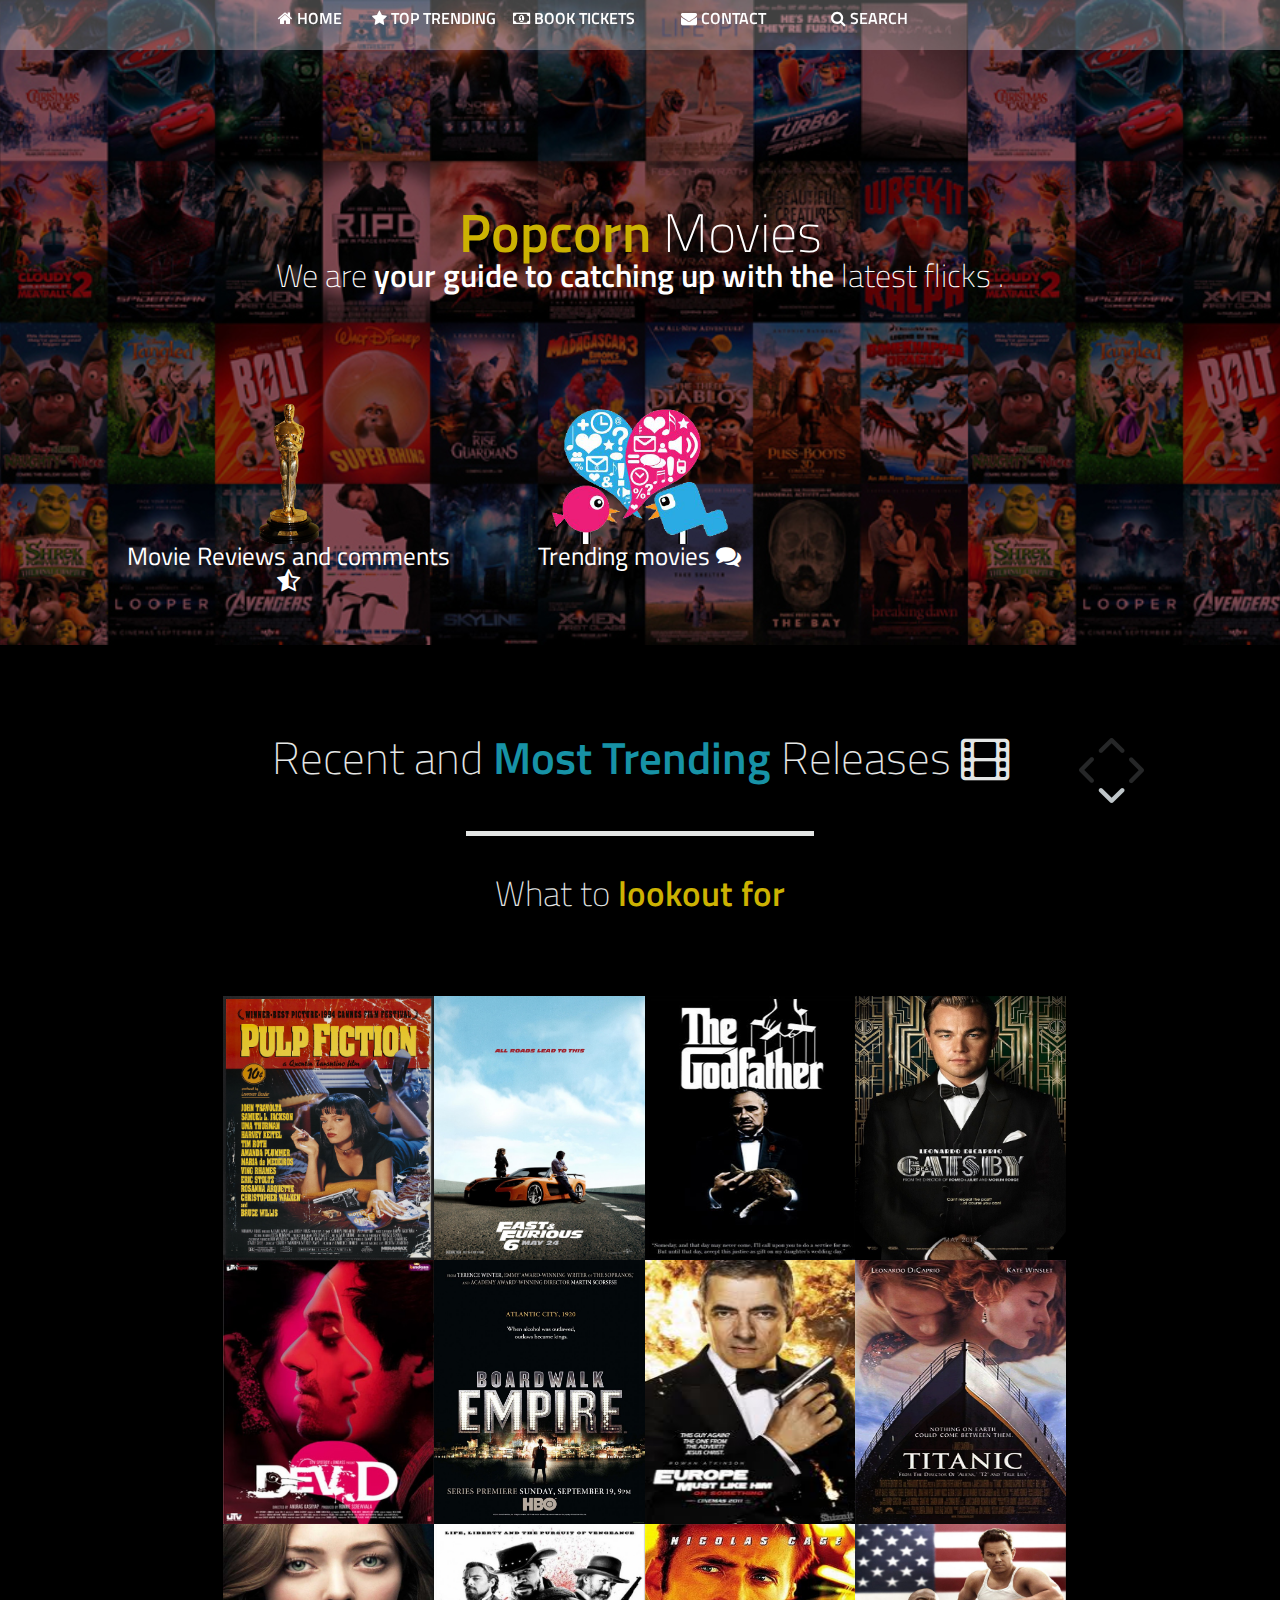
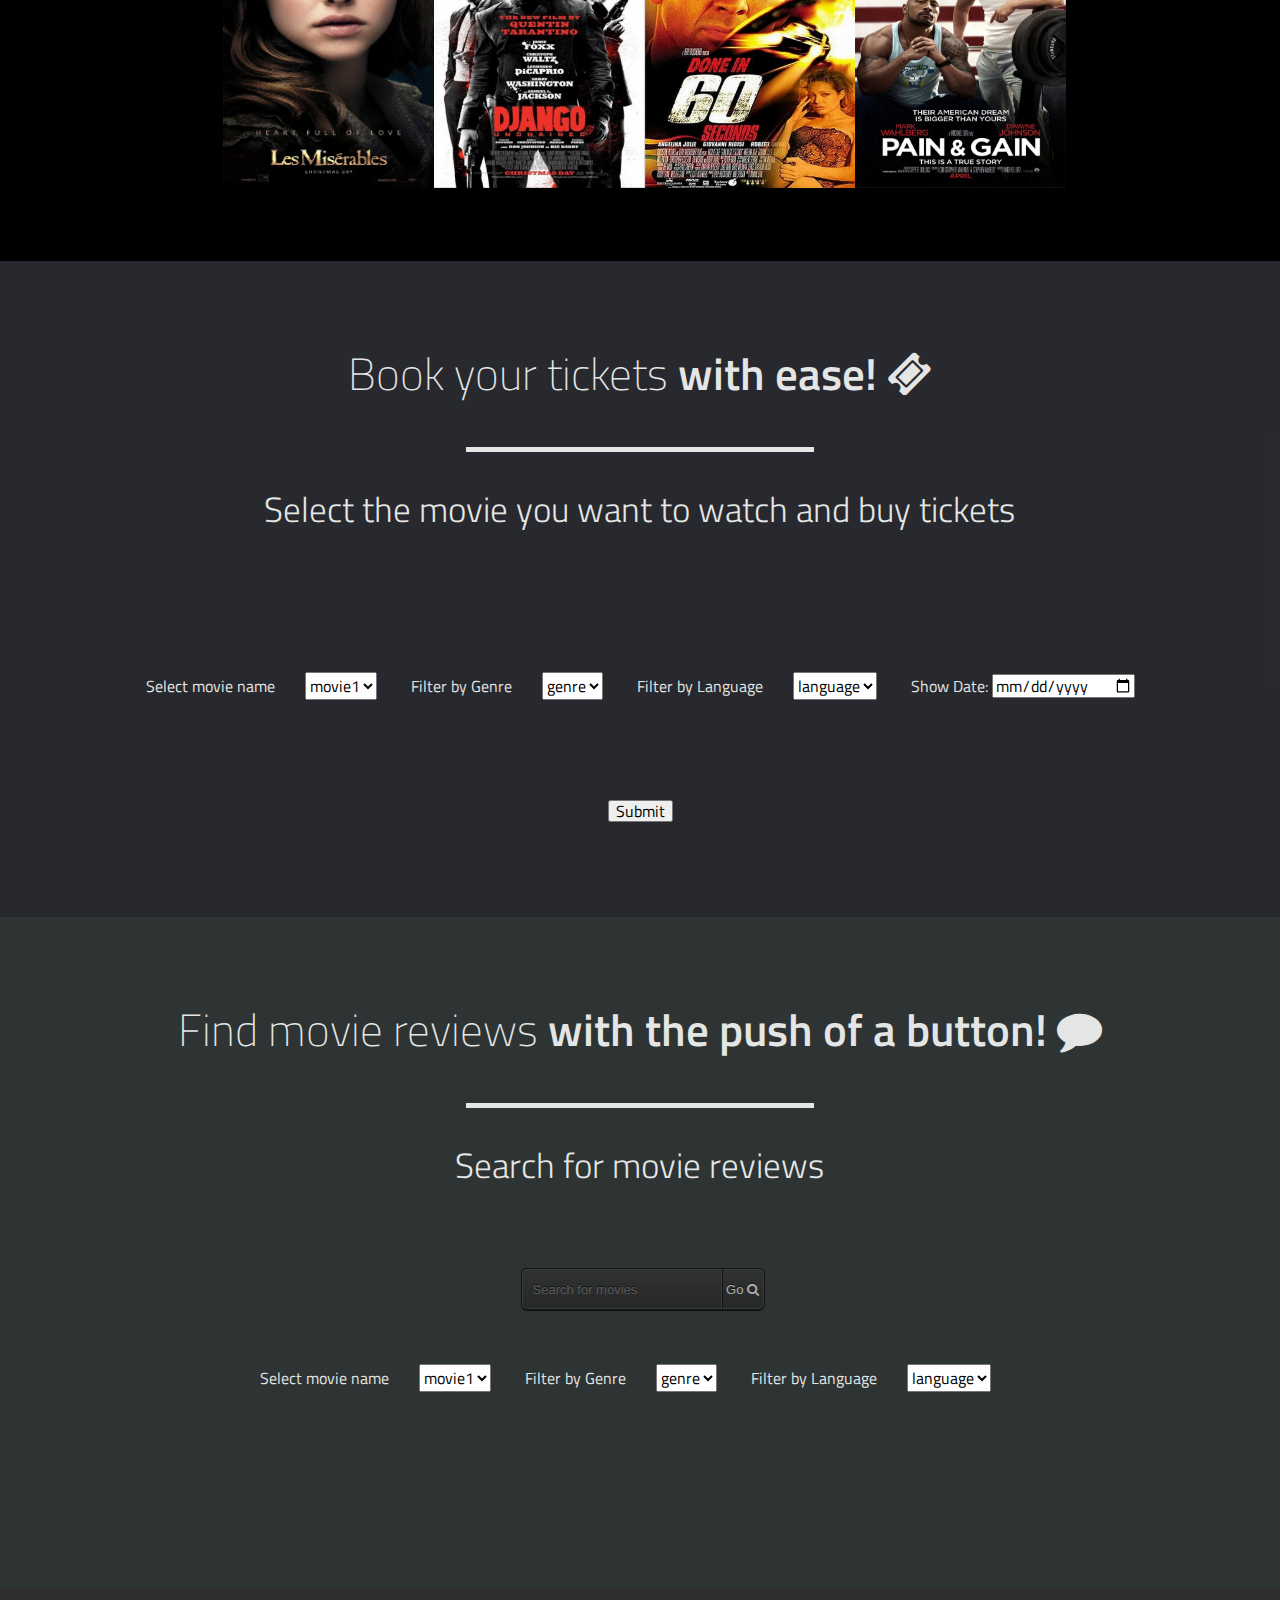
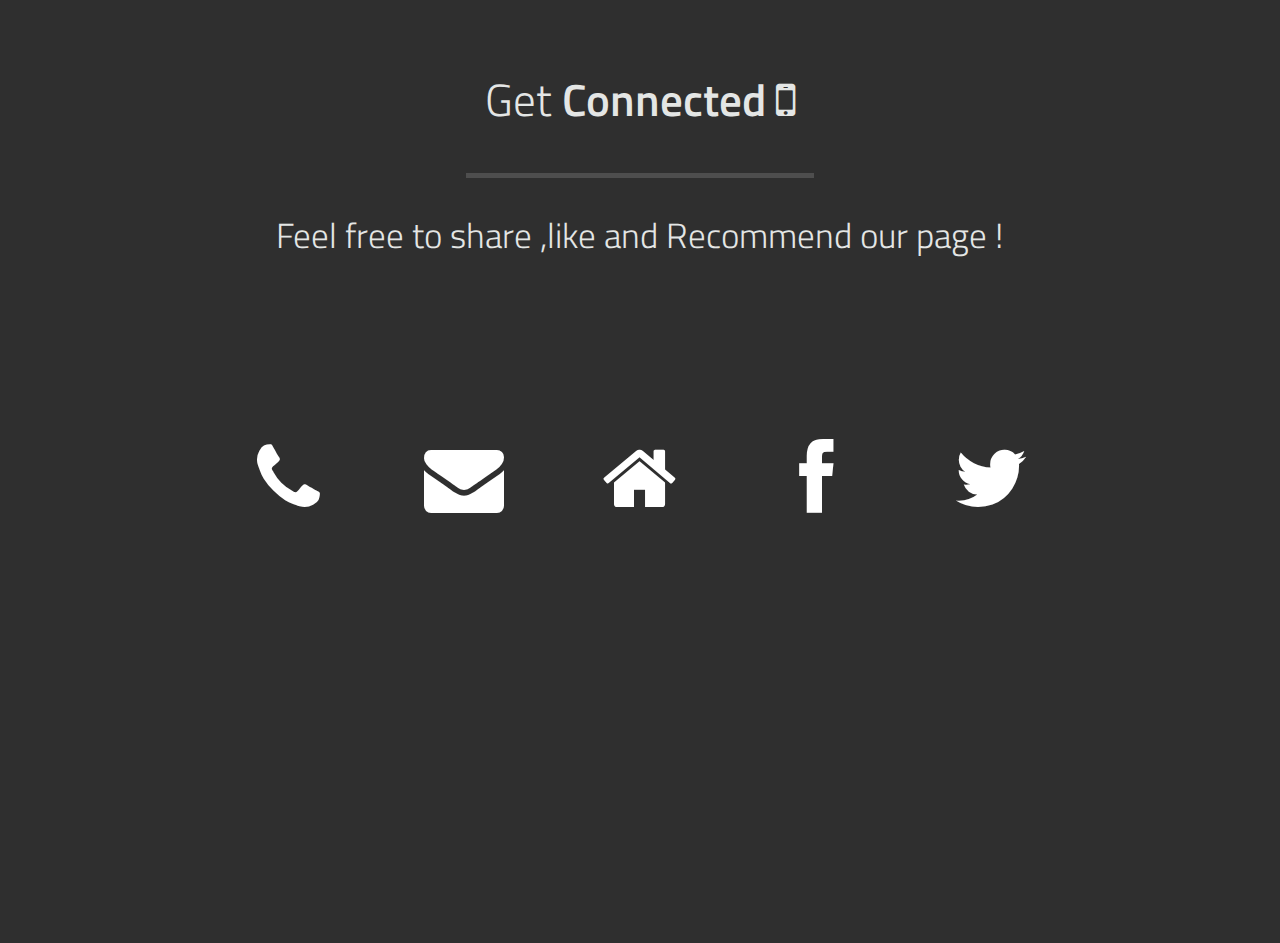
==== commit cc29c3c8: "change to add search" ====
--- a/index.html
+++ b/index.html
@@ -16,6 +16,7 @@
 	<link rel="stylesheet" type="text/css" href="css/style.css">	
 	<link rel="stylesheet" type="text/css" href="css/bg_anim.css">	
 	<link rel="stylesheet" type="text/css" href="css/search.css">
+	<link rel="stylesheet" type="text/css" href="css/review.css">
 	<link href='http://fonts.googleapis.com/css?family=Titillium+Web:400,600,300,200&subset=latin,latin-ext' rel='stylesheet' type='text/css'>
 	
 	
@@ -43,14 +44,11 @@
 					<li data-slide="2" class="col-12 col-sm-2"><a id="menu-link-2" href="#slide-2" title="trending movies"><span class="icon icon-star"></span> <span class="text">TOP TRENDING</span></a></li>
 					
 					<li data-slide="4" class="col-12 col-sm-2"><a id="menu-link-1" href="#slide-4" title="Book Tickets in a theatre near you"><span class="icon icon-money"></span> <span class="text">BOOK TICKETS</span></a></li>
-					<li data-slide="3" class="col-12 col-sm-2"><a id="menu-link-4" href="http://www.google.com" title="Twitter reviews"><span class="icon icon-film"></span> <span class="text">REVIEWS</span></a></li>
+					
 					<li data-slide="6" class="col-12 col-sm-2"><a id="menu-link-6" href="#slide-6" title="Connect with social media"><span class="icon icon-envelope"></span> <span class="text">CONTACT</span></a></li>
-					<li  class="col-12 col-sm-2"><div class="search">
-  <form action="" method="">        
-    <input type="search" placeholder="Search for movies">         
-    <button>Go  <span class="icon icon-search"></span></button>
-  </form>
-</div>
+					<li data-slide="5" class="col-12 col-sm-2"><a id="menu-link-5" href="#slide-6" title="Search for movies "><span class="icon icon-search"></span> <span class="text"> SEARCH</span></a></li>
+					<li  class="col-12 col-sm-2">
+					
 				</ul>
 				<div class="row">
 					<div class="col-sm-2 active-menu"></div>
@@ -81,9 +79,10 @@
 				</div><!-- /col-12 -->
 			</div><!-- /row -->
 			<div id="home-row-2" class="row clearfix">
-				<div class="col-12 col-sm-4"><div class="home-hover navigation-slide" data-slide="4"><img src="images/ticket.png"width="180"></div><span>Book Ticktes <span class="icon icon-ticket"></span></div>
-				<div class="col-12 col-sm-4"><div class="home-hover navigation-slide" data-slide="3"><img src="images/review.png"width="60"></div><span>Movie Reviews and comments  <span class="icon icon-star-half-full"></span></div>
+				
+				<div class="col-12 col-sm-4"><div class="home-hover navigation-slide" data-slide="5"><img src="images/review.png"width="60"></div><span>Movie Reviews and comments  <span class="icon icon-star-half-full"></span></div>
 				<div class="col-12 col-sm-4"><div class="home-hover navigation-slide" data-slide="2"><img src="images/trending.png" width="180"></div><span>Trending movies  </span><span class="icon icon-comments"></div>
+				
 			</div><!-- /row -->
 		</div><!-- /container -->
 	</div><!-- /slide1 -->
@@ -115,7 +114,18 @@
 
 		<!-- Content -->
 		<div class="all-content">
-			<h1>What is Lorem ipsum?</h1>
+			<div class="pull-right wall">
+								<img src="images/cards/p4.jpg" width="40" />
+							</div>
+							<div class="details">
+								<div class="heading"><h1>Dev D</h1></div>
+								<div class="synopsis">
+									<p>Lorem ipsum dolor sit amet, consectetur adipisicing elit. Facere, velit, repellendus commodi veniam quibusdam molestiae dolore temporibus deleniti ipsam voluptate quidem odit molestias impedit quas itaque facilis vero quam similique. Lorem ipsum dolor sit amet, consectetur adipisicing elit. Culpa, cum beatae saepe dolor fugiat eligendi tenetur iure excepturi ex non dolores tempore quibusdam illum animi sequi quas sed laboriosam veritatis.
+									</p>
+									<p><span class="font-semibold">Actors</span>: sit amet, consectetur, Quod, consectetur, animi, vero</p>
+									<p><span class="font-semibold">Rating</span>: 8.5</p>
+								</div>
+							</div>
 		</div>
 	</li>
 
@@ -333,6 +343,52 @@
 <!-- /slide4 -->
 	
 	<!-- === Slide 5 === -->
+	<div class="slide story" id="slide-5" data-slide="5">
+		<div class="container">
+			<div class="row title-row">
+				<div class="col-12 font-thin">Find movie reviews <span class="font-semibold"> with the push of a button! <span class="icon icon-comment"></span></span></div>
+			</div><!-- /row -->
+			<div class="row line-row">
+				<div class="hr">&nbsp;</div>
+			</div><!-- /row -->
+			<div class="row subtitle-row">
+				<div class="col-sm-1 hidden-sm">&nbsp;</div>
+				<div class="col-12 col-sm-10 font-light">Search for movie reviews</div>
+				<div class="col-sm-1 hidden-sm">&nbsp;</div>
+			</div><!-- /row -->
+			<div class="row content-row">
+			<div class="search">
+  					<form action="" method="">        
+   					<input type="search" placeholder="Search for movies">      
+    				<button>Go  <span class="icon icon-search"></span></button>
+  										</div>
+				<div class="selectors">
+  				<form action="" method="">        
+	   				<label>Select movie name</label><select>
+	  				<option value="Movie1">movie1</option>
+	  				<option value="Movie2">movie2</option>
+	  				<option value="Movie3">movie3</option>
+	  				<option value="Movie4">movie4</option>
+					</select>
+					<label>Filter by Genre</label><select>
+	  				<option value="genre">genre</option>
+	  				<option value="genre">genre</option>
+	  				<option value="genre">genre</option>
+	  				<option value="genre">genre</option>
+					</select>
+					<label>Filter by Language</label><select>
+	  				<option value="language">language</option>
+	  				<option value="language">language</option>
+	  				<option value="language">language</option>
+	  				<option value="language">language</option>
+					</select>
+					</form>
+					</form>
+
+  				</div>
+			</div><!-- /row -->
+		</div><!-- /container -->
+	</div>
 	<!-- /slide5 -->
 	
 	<!-- === Slide 6 / Contact === -->
@@ -346,7 +402,7 @@
 			</div><!-- /row -->
 			<div class="row subtitle-row">
 				<div class="col-sm-1 hidden-sm">&nbsp;</div>
-				<div class="col-12 col-sm-10 font-light">Feel free to share ,like and Reccomend our page 1</div>
+				<div class="col-12 col-sm-10 font-light">Feel free to share ,like and Recommend our page !</div>
 				<div class="col-sm-1 hidden-sm">&nbsp;</div>
 			</div><!-- /row -->
 			<div id="contact-row-4" class="row">
--- a/css/card.css
+++ b/css/card.css
@@ -788,12 +788,13 @@
 
 
   .active .all-content {
-    position: absolute;
+   
     left: 10px;
-    top: 20px; }
+    top: 20px; 
+  width: 100%; }
     .active .all-content h1 {
       font-size: 80px;
-      width: 50%; }
+      width: 100%; }
 
 @media (min-width: 440px) and (max-width: 750px) {
   .content h2 {
--- a/css/style.css
+++ b/css/style.css
@@ -446,7 +446,7 @@
 
 
 #slide-5 {
-	background-color: #f39c12;
+	background-color: #2E3333;
 	color: #e4e6e5;
 	padding-top: 90px;
 }
--- a/css/search.css
+++ b/css/search.css
@@ -81,7 +81,7 @@
 	margin: 0;
 	padding: 0 10px;
 	text-shadow: 0 -1px 0 #000;
-	width: 260px;
+	width: 200px;
 }
 .search input:focus {
 	-webkit-animation: glow 800ms ease-out infinite alternate;
@@ -131,7 +131,7 @@
 	font-family: 'Cabin', helvetica, arial, sans-serif;
 	font-size: 13px;
 	font-weight: 400;
-	height: 40px;
+	height: 38px;
 	line-height: 40px;
 	margin: 0;
 	padding: 0;
--- a/css/review.css
+++ b/css/review.css
@@ -0,0 +1,70 @@
+#review .details .heading h1 {
+	font-size: 5rem;
+	text-align: right;
+}
+
+#review .details .synopsis {
+	margin-top: 20px;
+}
+
+#review .details .synopsis p {
+	text-align: end;
+	margin: 15px;
+	line-height: 22px;
+	font-size: 18px;
+}
+
+@media (max-width: 767px) {
+	#review .details .heading h1 {
+		font-size: 2rem;
+	}
+}
+
+.media > .pull-right.wall {
+	margin-left: 30px!important;
+}
+
+#tweets {
+	background: #34495e;
+}
+
+#tweets .row {
+	margin: 50px 0; 
+}
+
+#tweets .tweet p {
+	text-align: left;
+	font-size: 16px;
+}
+
+#tweets .tweet .meta {
+	margin-bottom: 10px;
+}
+
+#tweets .tweet .meta p {
+	font-size: 14px;
+	color: rgb(200, 193, 240);
+}
+
+#tweets .row:nth-child(odd) .user_image {
+	float: left;
+	margin-right: 30px;
+}
+
+#tweets .row:nth-child(even) .user_image {
+	float: right;
+	margin-left: 30px;
+}
+
+#tweets .row:nth-child(odd) .tweet p {
+	text-align: left;
+}
+
+#tweets .row:nth-child(even) .tweet p {
+	text-align: right;
+}
+
+#tweets .tweet .user_image img {
+	border-radius: 50%;
+	-webkit-border-radius: 50%;
+}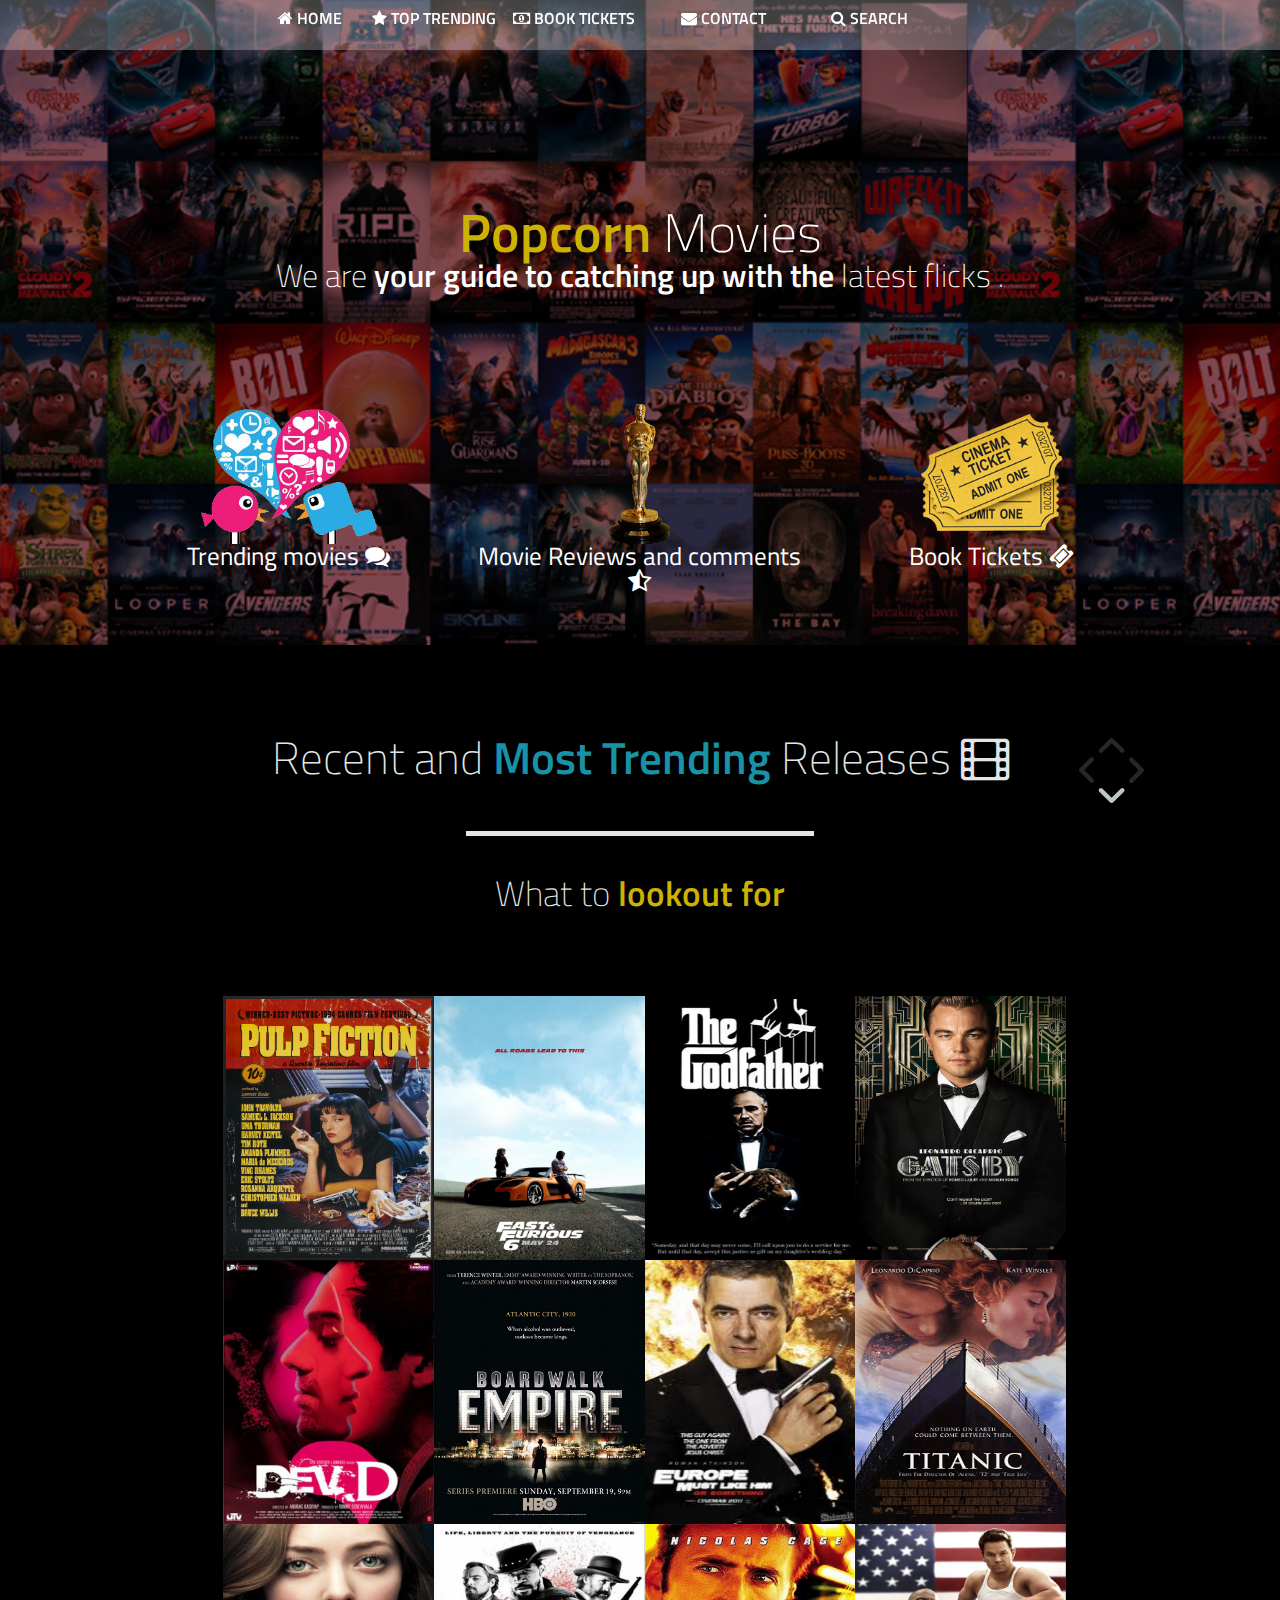
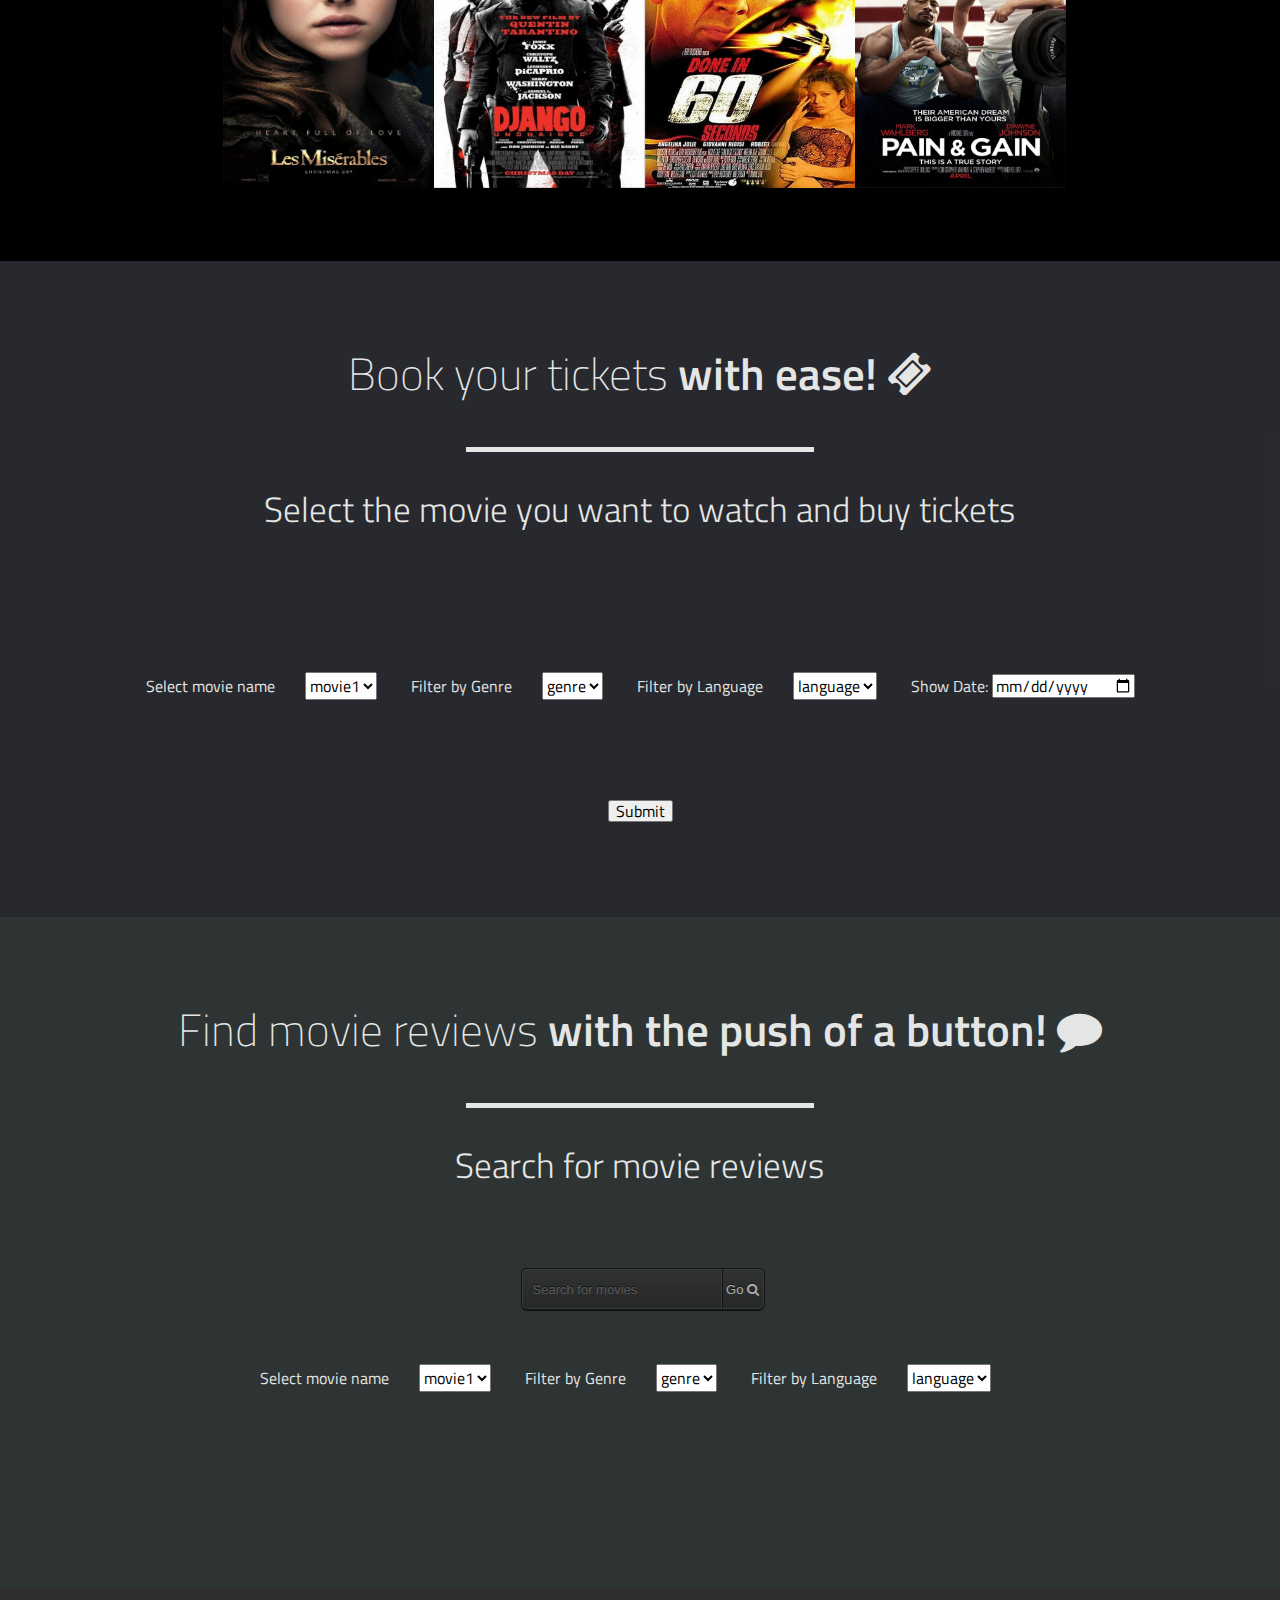
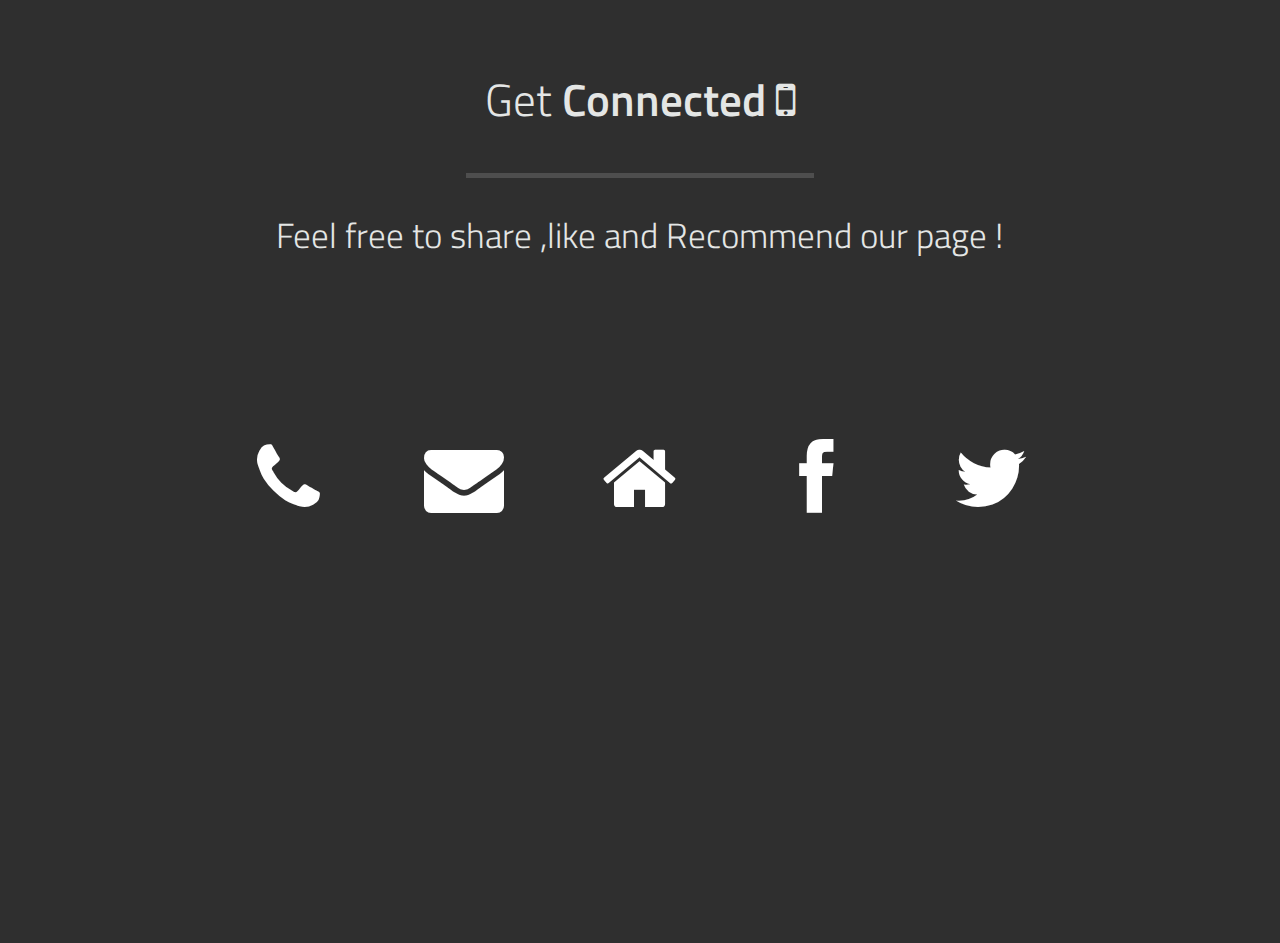
==== commit 50221402: "graph added" ====
--- a/index.html
+++ b/index.html
@@ -79,9 +79,9 @@
 				</div><!-- /col-12 -->
 			</div><!-- /row -->
 			<div id="home-row-2" class="row clearfix">
-				
+				<div class="col-12 col-sm-4"><div class="home-hover navigation-slide" data-slide="2"><img src="images/trending.png" width="180"></div><span>Trending movies  </span><span class="icon icon-comments"></div>
 				<div class="col-12 col-sm-4"><div class="home-hover navigation-slide" data-slide="5"><img src="images/review.png"width="60"></div><span>Movie Reviews and comments  <span class="icon icon-star-half-full"></span></div>
-				<div class="col-12 col-sm-4"><div class="home-hover navigation-slide" data-slide="2"><img src="images/trending.png" width="180"></div><span>Trending movies  </span><span class="icon icon-comments"></div>
+				<div class="col-12 col-sm-4"><div class="home-hover navigation-slide" data-slide="4"><img src="images/ticket.png" width="180"></div><span>Book Tickets  </span><span class="icon icon-ticket"></div>
 				
 			</div><!-- /row -->
 		</div><!-- /container -->
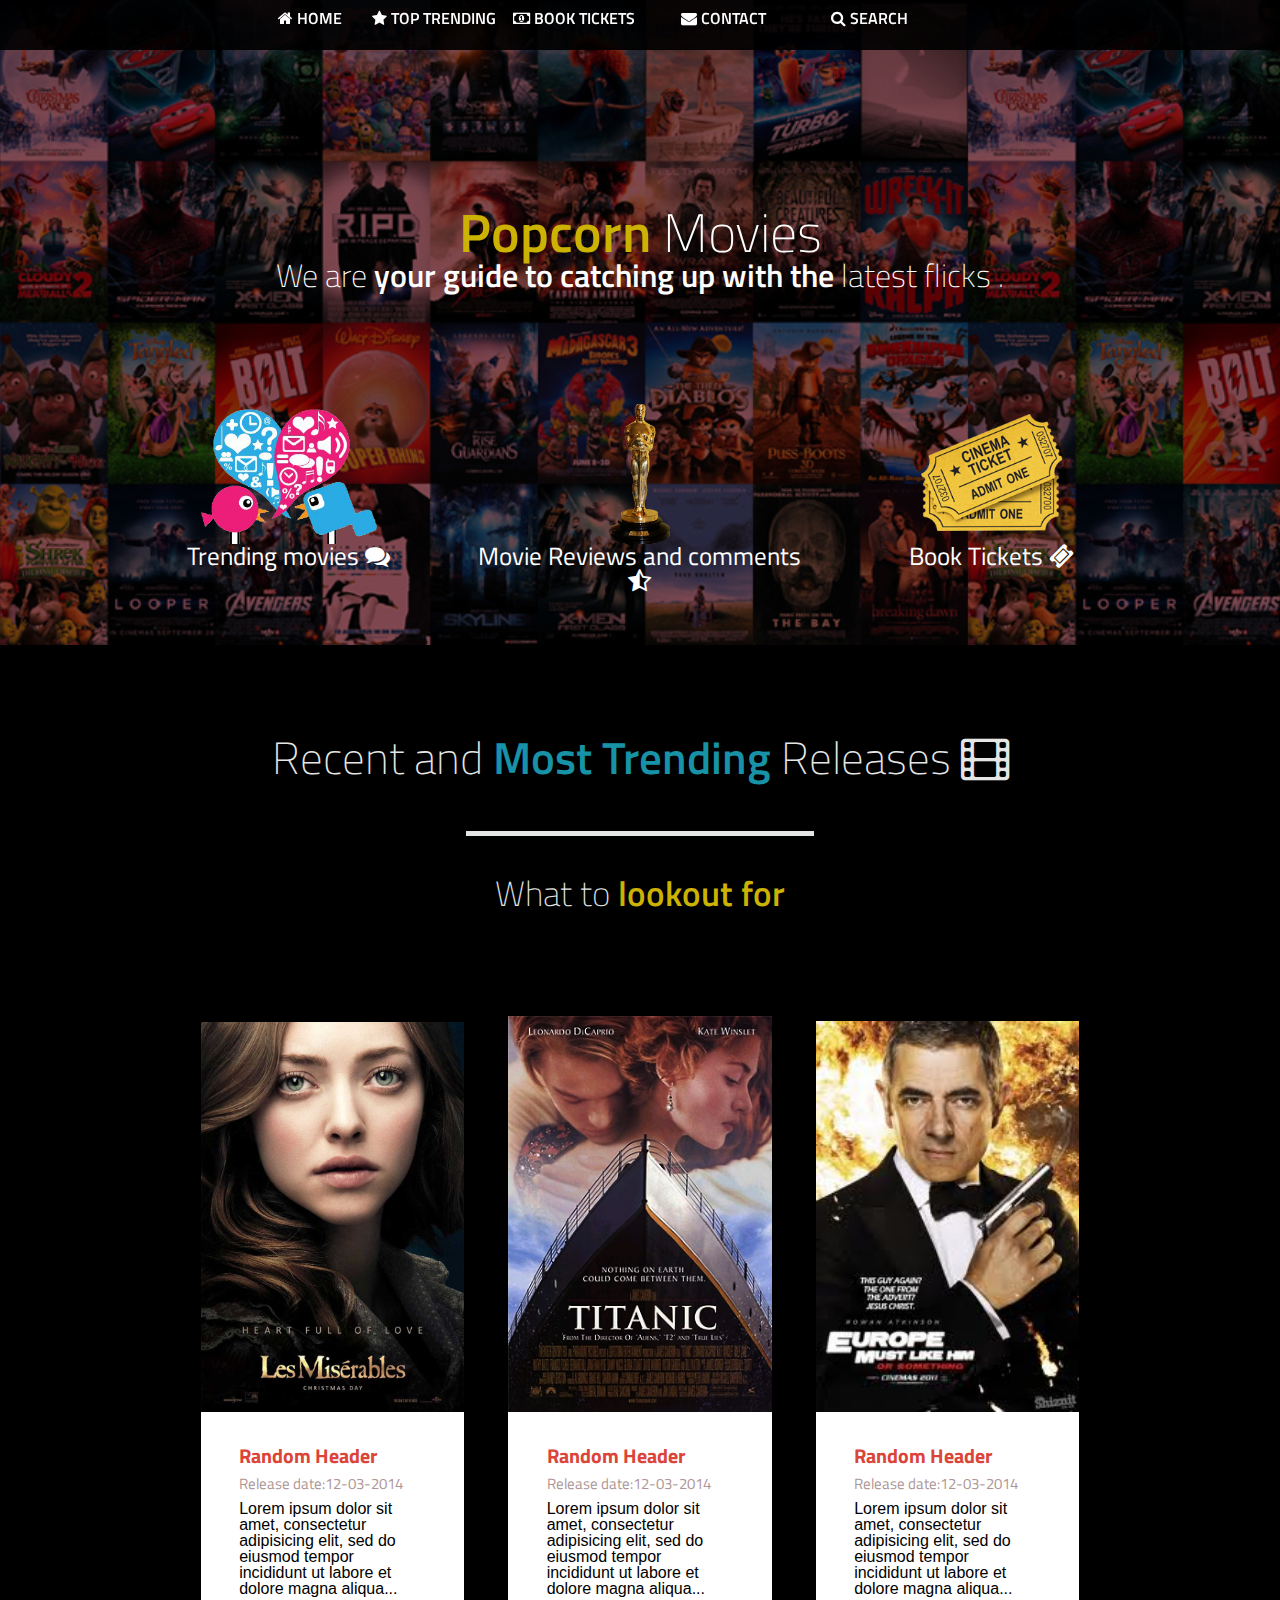
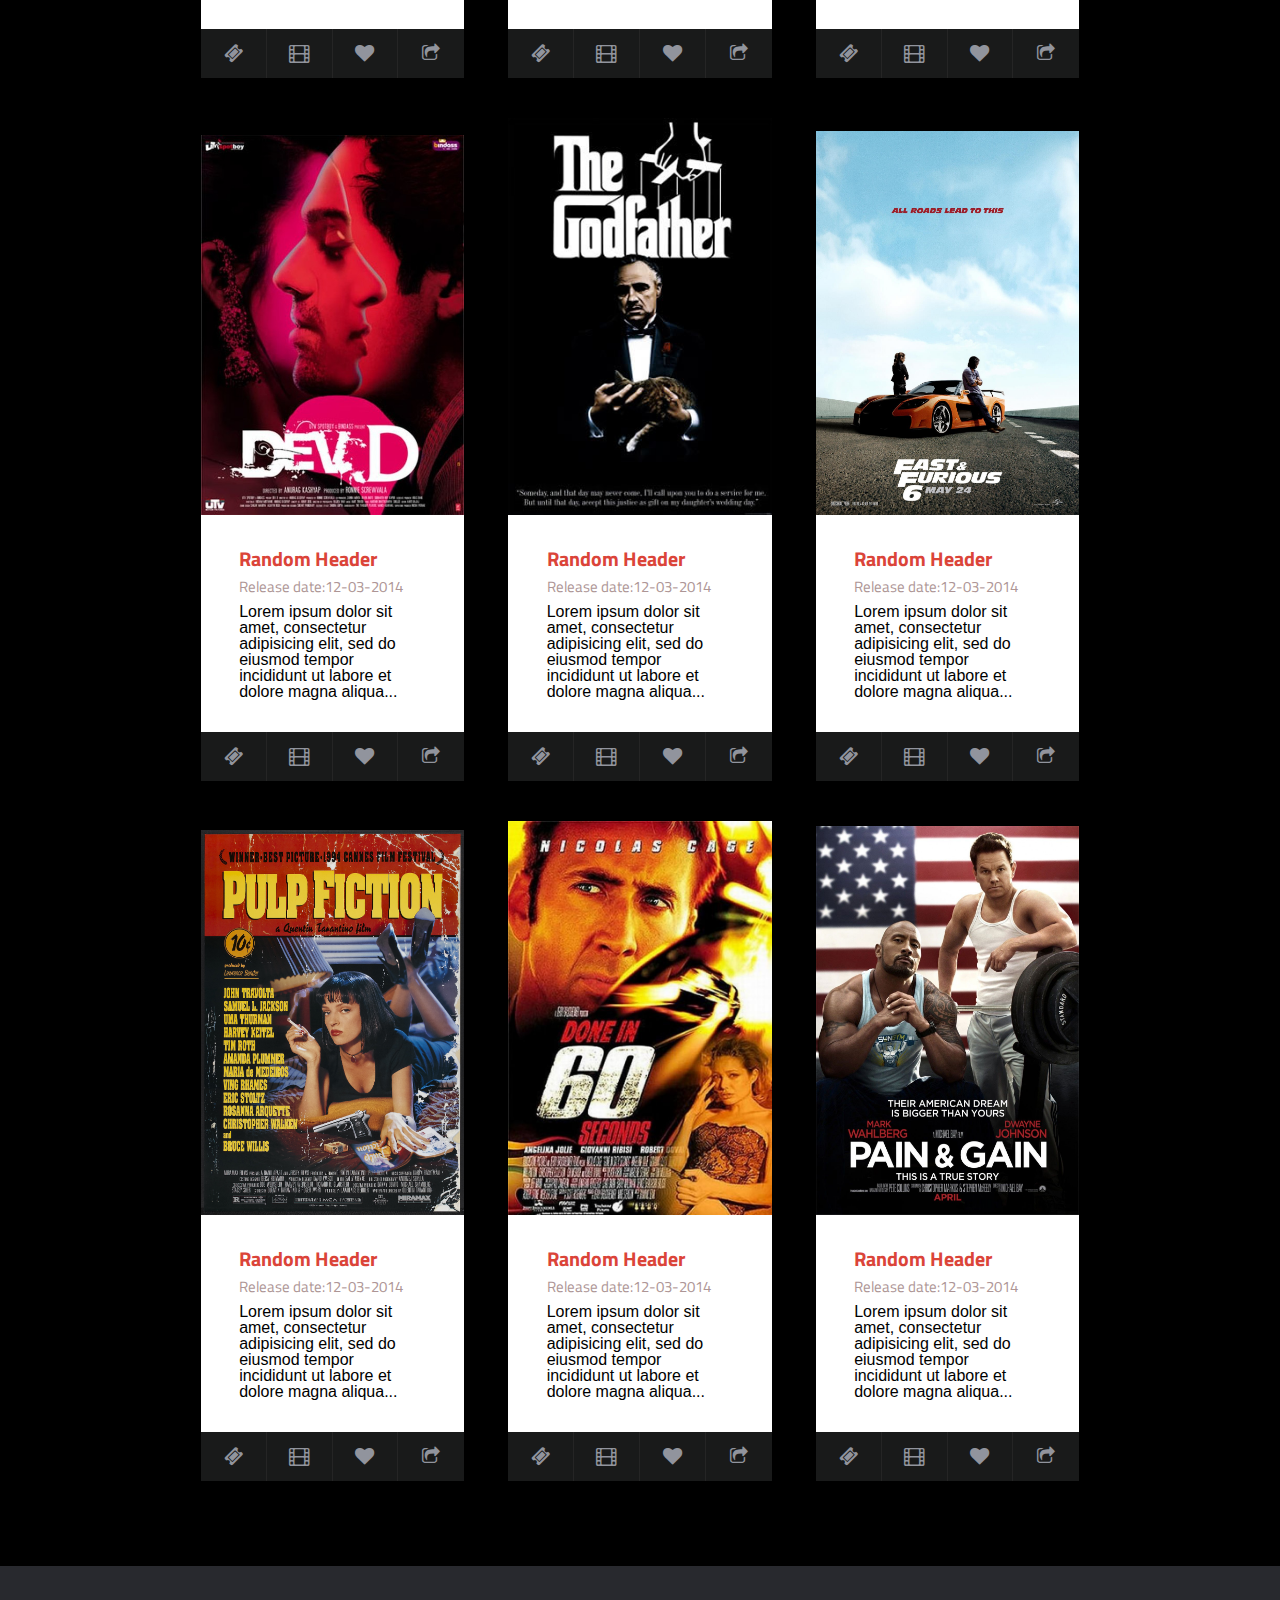
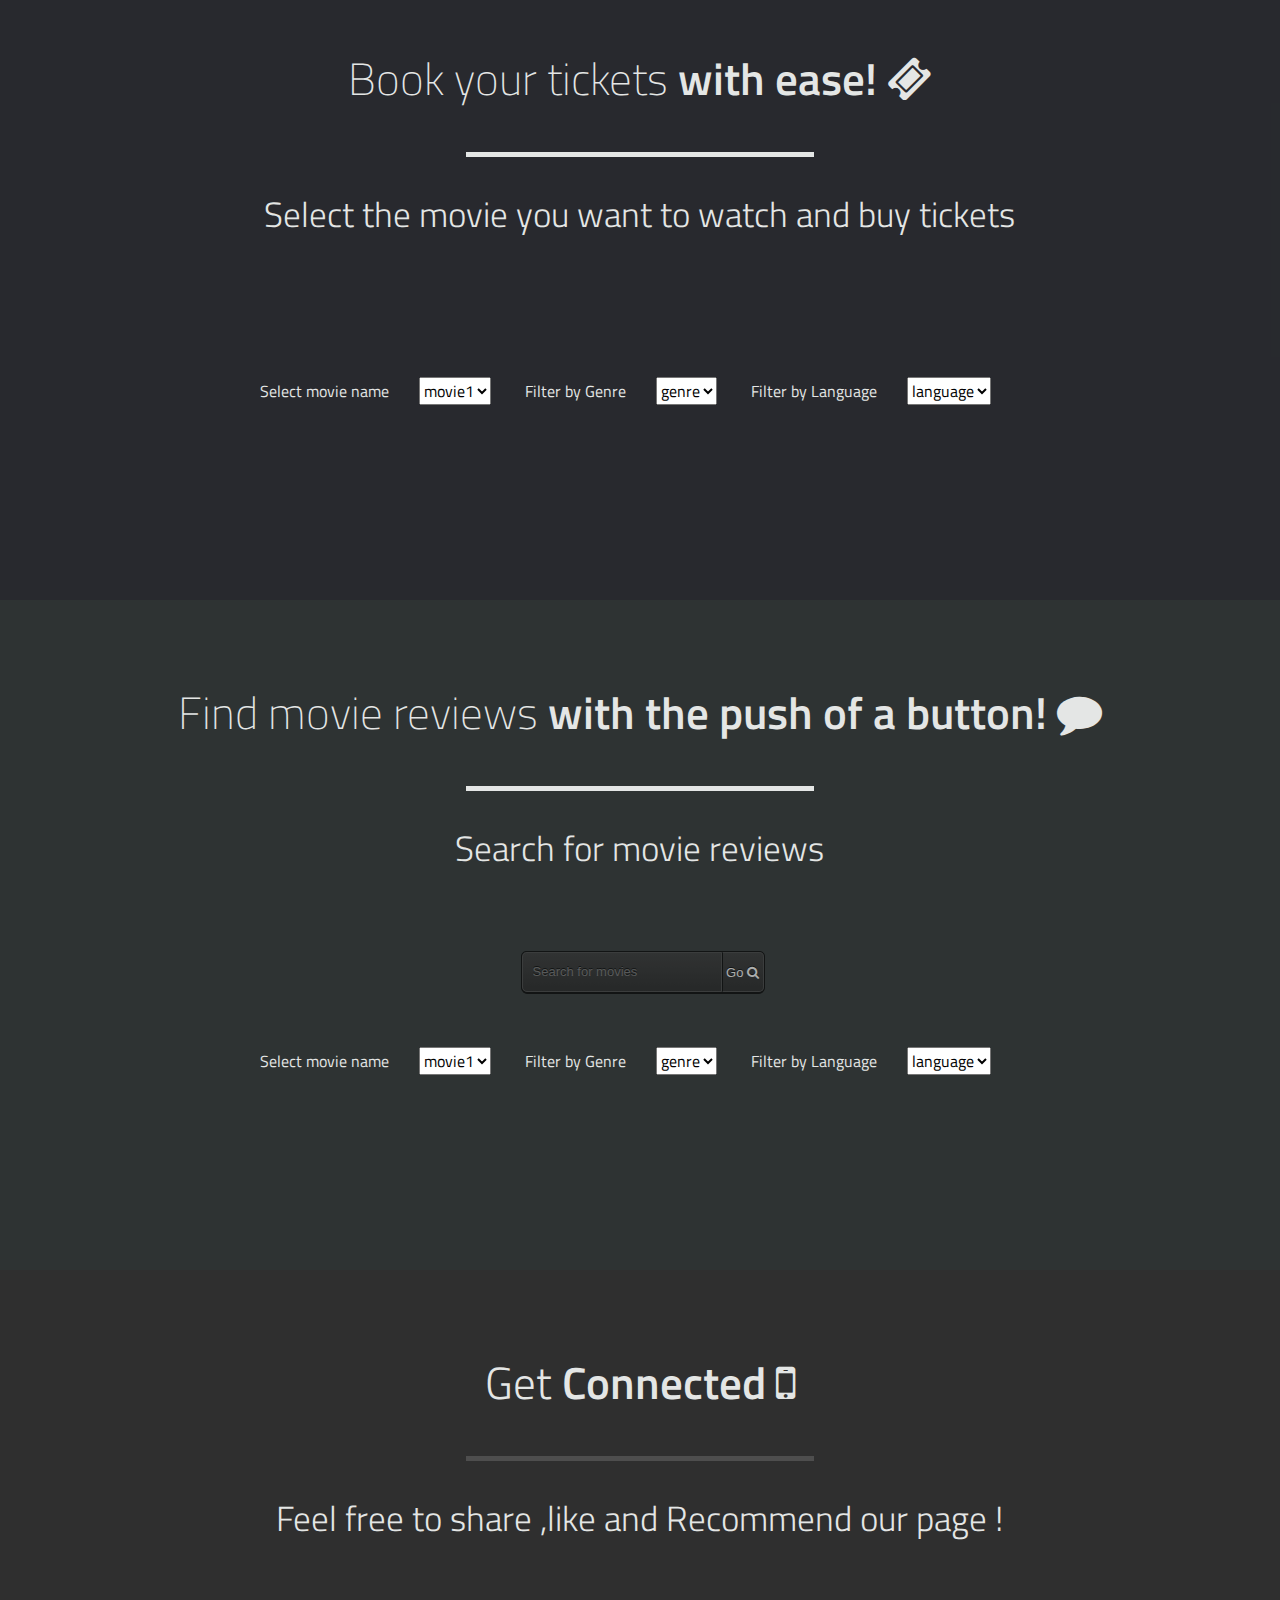
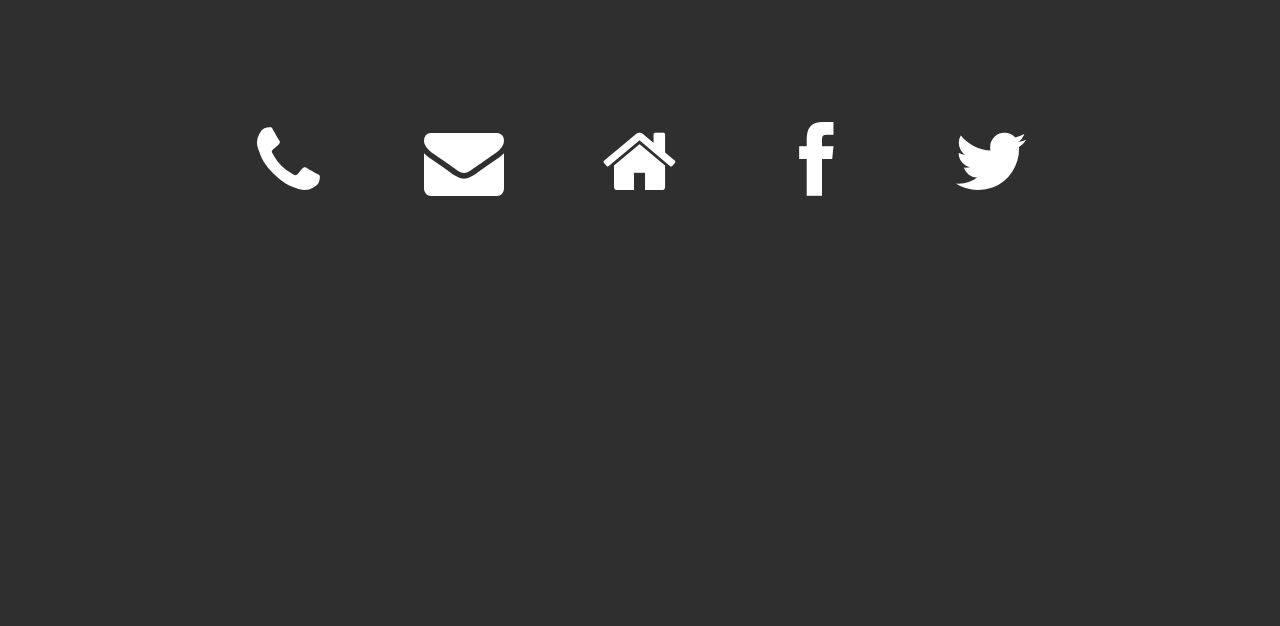
==== commit 7c322c10: "Tweet_review" ====
--- a/index.html
+++ b/index.html
@@ -18,7 +18,7 @@
 	<link rel="stylesheet" type="text/css" href="css/search.css">
 	<link rel="stylesheet" type="text/css" href="css/review.css">
 	<link href='http://fonts.googleapis.com/css?family=Titillium+Web:400,600,300,200&subset=latin,latin-ext' rel='stylesheet' type='text/css'>
-	
+	<link rel="stylesheet" href="css/movie_card.css" rel="stylesheet">
 	
 	<link rel="prefetch" href="images/zoom.png">
 		
@@ -58,13 +58,7 @@
 	</div><!-- /.navbar -->
 	
 	
-	<!-- === Arrows === -->
-	<div id="arrows">
-		<div id="arrow-up" class="disabled"></div>
-		<div id="arrow-down"></div>
-		<div id="arrow-left" class="disabled visible-lg"></div>
-		<div id="arrow-right" class="disabled visible-lg"></div>
-	</div><!-- /.arrows -->
+	
 	
 	
 	<!-- === MAIN Background === -->
@@ -100,191 +94,227 @@
 				<div class="col-12 font-thin">What to <span class="font-semibold"style="color:#CCB202;"> lookout for</span></div>
 			</div><!-- /row -->
 			<div class="row content-row">
-				<div class="responsive">
-<ul class="content">
-
-	<!-- 1 -->
-	<li>
-		<div class="card-front">
-			<img src="images/cards/p7.jpg">
-		</div>
-		<div class="card-back">
-      <h2><b>Click here</b></h2>
-		</div>
-
-		<!-- Content -->
-		<div class="all-content">
-			<div class="pull-right wall">
-								<img src="images/cards/p4.jpg" width="40" />
-							</div>
-							<div class="details">
-								<div class="heading"><h1>Dev D</h1></div>
-								<div class="synopsis">
-									<p>Lorem ipsum dolor sit amet, consectetur adipisicing elit. Facere, velit, repellendus commodi veniam quibusdam molestiae dolore temporibus deleniti ipsam voluptate quidem odit molestias impedit quas itaque facilis vero quam similique. Lorem ipsum dolor sit amet, consectetur adipisicing elit. Culpa, cum beatae saepe dolor fugiat eligendi tenetur iure excepturi ex non dolores tempore quibusdam illum animi sequi quas sed laboriosam veritatis.
-									</p>
-									<p><span class="font-semibold">Actors</span>: sit amet, consectetur, Quod, consectetur, animi, vero</p>
-									<p><span class="font-semibold">Rating</span>: 8.5</p>
-								</div>
-							</div>
-		</div>
-	</li>
-
-	<li>
-		<div class="card-front">
-			<img src="images/cards/p6.jpg">
-		</div>
-		<div class="card-back">
-			<h2><b>Click here</b></h2>
-		</div>
-
-		<!-- Content -->
-		<div class="all-content">
-			<h1>Contrary to popular belief</h1>
-		</div>
-	</li>
-
-	<li>
-		<div class="card-front">
-			<img src="images/cards/p5.jpg">
-		</div>
-		<div class="card-back">
-			<h2><b>Click here</b></h2>
-		</div>
-
-		<!-- Content -->
-		<div class="all-content">
-			<h1>In vulputate sem a arcu semper</h1>
-		</div>
-	</li>
-	<li>
-		<div class="card-front">
-			<img src="images/cards/p10.jpg">
-		</div>
-		<div class="card-back">
-			<h2><b>Click here</b></h2>
-		</div>
-
-		<!-- Content -->
-		<div class="all-content">
-			<h1>In vulputate sem a arcu semper</h1>
-		</div>
-	</li>
-
-
-
-	<!-- 2 -->
-	<li>
-		<div class="card-front">
-			<img src="images/cards/p4.jpg">
-		</div>
-		<div class="card-back">
-			<h2><b>Click here</b></h2>
-		</div>
-
-		<!-- Content -->
-		<div class="all-content">
-			<h1>Etiam quis sapien interdum</h1>
-		</div>
-	</li>
-	<li>
-		<div class="card-front">
-			<img src="images/cards/p11.jpg">
-		</div>
-		<div class="card-back">
-			<h2><b>Click here</b></h2>
-		</div>
-
-		<!-- Content -->
-		<div class="all-content">
-			<h1>Etiam quis sapien interdum</h1>
-		</div>
-	</li>
-
-	<li>
-		<div class="card-front">
-			<img src="images/cards/p3.jpg">
-		</div>
-		<div class="card-back">
-			<h2><b>Click here</b></h2>
-		</div>
-
-		<!-- Content -->
-		<div class="all-content">
-			<h1>Vivamus metus massa</h1>
-		</div>
-	</li>
-	<li>
-		<div class="card-front">
-			<img src="images/cards/p2.jpg">
-		</div>
-		<div class="card-back">
-			<h2><b>Click here</b></h2>
-		</div>
-
-		<!-- Content -->
-		<div class="all-content">
-			<h1>Integer consequat vitae</h1>
-		</div>
-	</li>
-
-
-	<!-- 3 -->
-	<li>
-		<div class="card-front">
-			<img src="images/cards/p1.jpg">
-		</div>
-		<div class="card-back">
-			<h2><b>Click here</b></h2>
-		</div>
-		
-		<!-- Content -->
-		<div class="all-content">
-			<h1>Duis tellus dui vehicula</h1>
-		</div>
-	</li>
-	<li>
-		<div class="card-front">
-			<img src="images/cards/p12.jpg">
-		</div>
-		<div class="card-back">
-			<h2><b>Click here</b></h2>
-		</div>
-		
-		<!-- Content -->
-		<div class="all-content">
-			<h1>Duis tellus dui vehicula</h1>
-		</div>
-	</li>
-
-	<li>
-		<div class="card-front">
-			<img src="images/cards/p8.jpg">
-		</div>
-		<div class="card-back">
-			<h2><b>Click here</b></h2>
-		</div>
-
-		<!-- Content -->
-		<div class="all-content">
-			<h1>Ligula nulla tempus sem</h1>
-		</div>
-	</li>
-
-	<li>
-		<div class="card-front">
-			<img src="images/cards/p9.jpg">
-		</div>
-		<div class="card-back">
-			<h2><b>Click here</b></h2>
-		</div>
-
-		<!-- Content -->
-		<div class="all-content">
-			<h1>Class aptent taciti sociosqu</h1>
-		</div>
-	</li>
-
-</ul>
+				
+<ul>
+		<li class="movie_item">
+			<div class="movie_card">
+				<div class="movie_image">
+					<img src="images/cards/p1.jpg">
+				</div>
+				<div class="mov_foot">
+				<div class="movie_details">
+					<div class="movie_header">Random Header </div>
+					<div class="movie_release_date">Release date:12-03-2014</div>
+					<div class="movie_snippet">Lorem ipsum dolor sit amet, consectetur adipisicing elit, sed do eiusmod
+					tempor incididunt ut labore et dolore magna aliqua...</div>
+				</div>
+				<div class="movie_footer">
+					<ul>
+						<li><i class="icon icon-ticket"></i>
+						</li><li><i class="icon icon-film"></i>
+						</li><li><i class="icon icon-heart"></i>
+						</li><li><i class="icon icon-share"></i>
+						</li>
+					</ul>
+				</div>
+				</div>
+			</div>
+		</li>
+		<li class="movie_item">
+			<div class="movie_card">
+				<div class="movie_image">
+					<img src="images/cards/p2.jpg">
+				</div>
+				<div class="mov_foot">
+				<div class="movie_details">
+					<div class="movie_header">Random Header </div>
+					<div class="movie_release_date">Release date:12-03-2014</div>
+					<div class="movie_snippet">Lorem ipsum dolor sit amet, consectetur adipisicing elit, sed do eiusmod
+					tempor incididunt ut labore et dolore magna aliqua...</div>
+				</div>
+				<div class="movie_footer">
+					<ul>
+						<li><i class="icon icon-ticket"></i>
+						</li><li><i class="icon icon-film"></i>
+						</li><li><i class="icon icon-heart"></i>
+						</li><li><i class="icon icon-share"></i>
+						</li>
+					</ul>
+				</div>
+				</div>
+			</div>
+		</li>
+		<li class="movie_item">
+			<div class="movie_card">
+				<div class="movie_image">
+					<img src="images/cards/p3.jpg">
+				</div>
+				<div class="mov_foot">
+				<div class="movie_details">
+					<div class="movie_header">Random Header </div>
+					<div class="movie_release_date">Release date:12-03-2014</div>
+					<div class="movie_snippet">Lorem ipsum dolor sit amet, consectetur adipisicing elit, sed do eiusmod
+					tempor incididunt ut labore et dolore magna aliqua...</div>
+				</div>
+				<div class="movie_footer">
+					<ul>
+						<li><i class="icon icon-ticket"></i>
+						</li><li><i class="icon icon-film"></i>
+						</li><li><i class="icon icon-heart"></i>
+						</li><li><i class="icon icon-share"></i>
+						</li>
+					</ul>
+				</div>
+				</div>
+			</div>
+		</li>
+		<li class="movie_item">
+			<div class="movie_card">
+				<div class="movie_image">
+					<img src="images/cards/p4.jpg">
+				</div>
+				<div class="mov_foot">
+				<div class="movie_details">
+					<div class="movie_header">Random Header </div>
+					<div class="movie_release_date">Release date:12-03-2014</div>
+					<div class="movie_snippet">Lorem ipsum dolor sit amet, consectetur adipisicing elit, sed do eiusmod
+					tempor incididunt ut labore et dolore magna aliqua...</div>
+				</div>
+				<div class="movie_footer">
+					<ul>
+						<li><i class="icon icon-ticket"></i>
+						</li><li><i class="icon icon-film"></i>
+						</li><li><i class="icon icon-heart"></i>
+						</li><li><i class="icon icon-share"></i>
+						</li>
+					</ul>
+				</div>
+				</div>
+			</div>
+		</li>
+		<li class="movie_item">
+			<div class="movie_card">
+				<div class="movie_image">
+					<img src="images/cards/p5.jpg">
+				</div>
+				<div class="mov_foot">
+				<div class="movie_details">
+					<div class="movie_header">Random Header </div>
+					<div class="movie_release_date">Release date:12-03-2014</div>
+					<div class="movie_snippet">Lorem ipsum dolor sit amet, consectetur adipisicing elit, sed do eiusmod
+					tempor incididunt ut labore et dolore magna aliqua...</div>
+				</div>
+				<div class="movie_footer">
+					<ul>
+						<li><i class="icon icon-ticket"></i>
+						</li><li><i class="icon icon-film"></i>
+						</li><li><i class="icon icon-heart"></i>
+						</li><li><i class="icon icon-share"></i>
+						</li>
+					</ul>
+				</div>
+				</div>
+			</div>
+		</li>
+		<li class="movie_item">
+			<div class="movie_card">
+				<div class="movie_image">
+					<img src="images/cards/p6.jpg">
+				</div>
+				<div class="mov_foot">
+				<div class="movie_details">
+					<div class="movie_header">Random Header </div>
+					<div class="movie_release_date">Release date:12-03-2014</div>
+					<div class="movie_snippet">Lorem ipsum dolor sit amet, consectetur adipisicing elit, sed do eiusmod
+					tempor incididunt ut labore et dolore magna aliqua...</div>
+				</div>
+				<div class="movie_footer">
+					<ul>
+						<li><i class="icon icon-ticket"></i>
+						</li><li><i class="icon icon-film"></i>
+						</li><li><i class="icon icon-heart"></i>
+						</li><li><i class="icon icon-share"></i>
+						</li>
+					</ul>
+				</div>
+				</div>
+			</div>
+		</li>
+		<li class="movie_item">
+			<div class="movie_card">
+				<div class="movie_image">
+					<img src="images/cards/p7.jpg">
+				</div>
+				<div class="mov_foot">
+				<div class="movie_details">
+					<div class="movie_header">Random Header </div>
+					<div class="movie_release_date">Release date:12-03-2014</div>
+					<div class="movie_snippet">Lorem ipsum dolor sit amet, consectetur adipisicing elit, sed do eiusmod
+					tempor incididunt ut labore et dolore magna aliqua...</div>
+				</div>
+				<div class="movie_footer">
+					<ul>
+						<li><i class="icon icon-ticket"></i>
+						</li><li><i class="icon icon-film"></i>
+						</li><li><i class="icon icon-heart"></i>
+						</li><li><i class="icon icon-share"></i>
+						</li>
+					</ul>
+				</div>
+				</div>
+			</div>
+		</li>
+		<li class="movie_item">
+			<div class="movie_card">
+				<div class="movie_image">
+					<img src="images/cards/p8.jpg">
+				</div>
+				<div class="mov_foot">
+				<div class="movie_details">
+					<div class="movie_header">Random Header </div>
+					<div class="movie_release_date">Release date:12-03-2014</div>
+					<div class="movie_snippet">Lorem ipsum dolor sit amet, consectetur adipisicing elit, sed do eiusmod
+					tempor incididunt ut labore et dolore magna aliqua...</div>
+				</div>
+				<div class="movie_footer">
+					<ul>
+						<li><i class="icon icon-ticket"></i>
+						</li><li><i class="icon icon-film"></i>
+						</li><li><i class="icon icon-heart"></i>
+						</li><li><i class="icon icon-share"></i>
+						</li>
+					</ul>
+				</div>
+				</div>
+			</div>
+		</li>
+		<li class="movie_item">
+			<div class="movie_card">
+				<div class="movie_image">
+					<img src="images/cards/p9.jpg">
+				</div>
+				<div class="mov_foot">
+				<div class="movie_details">
+					<div class="movie_header">Random Header </div>
+					<div class="movie_release_date">Release date:12-03-2014</div>
+					<div class="movie_snippet">Lorem ipsum dolor sit amet, consectetur adipisicing elit, sed do eiusmod
+					tempor incididunt ut labore et dolore magna aliqua...</div>
+				</div>
+				<div class="movie_footer">
+					<ul>
+						<li><i class="icon icon-ticket"></i>
+						</li><li><i class="icon icon-film"></i>
+						</li><li><i class="icon icon-heart"></i>
+						</li><li><i class="icon icon-share"></i>
+						</li>
+					</ul>
+				</div>
+				</div>
+			</div>
+		</li>
+	</ul>
+	
+
 </div>
 			</div><!-- /row -->
 		</div><!-- /container -->
@@ -329,11 +359,6 @@
 	  				<option value="language">language</option>
 					</select>
 					
-					<form>
-					 <label>Show Date:</label> <input type="date" name="bday">
-
-					 			<input type="submit">
-  								</form>
 
   				</form>
   				</div>
@@ -363,25 +388,31 @@
     				<button>Go  <span class="icon icon-search"></span></button>
   										</div>
 				<div class="selectors">
-  				<form action="" method="">        
+  				<form action="" method="">
+  				<div class="movie_name">    
 	   				<label>Select movie name</label><select>
 	  				<option value="Movie1">movie1</option>
 	  				<option value="Movie2">movie2</option>
 	  				<option value="Movie3">movie3</option>
 	  				<option value="Movie4">movie4</option>
 					</select>
+					</div>
+					<div class="movie_gen"> 
 					<label>Filter by Genre</label><select>
 	  				<option value="genre">genre</option>
 	  				<option value="genre">genre</option>
 	  				<option value="genre">genre</option>
 	  				<option value="genre">genre</option>
 					</select>
+					</div>
+					<div class="movie_lang">
 					<label>Filter by Language</label><select>
 	  				<option value="language">language</option>
 	  				<option value="language">language</option>
 	  				<option value="language">language</option>
 	  				<option value="language">language</option>
 					</select>
+					</div>
 					</form>
 					</form>
 
--- a/css/style.css
+++ b/css/style.css
@@ -1,3 +1,23 @@
+g.dxg-labels
+{
+	fill: white!important;
+}
+g.dx-tracker path
+{
+	fill:white;
+}
+.movie_name
+{
+	display: inline-block;
+}
+.movie_gen
+{
+	display: inline-block;
+}
+.movie_lang
+{
+	display: inline-block;
+}
 .selectors
 {
 	margin: 30px;
@@ -53,7 +73,7 @@
 .navbar {
 
 	background-color: #e4e6e5;
-	background-color: rgba( 255,255,255, .25 );
+	background-color: rgba( 0,0,0,0.90 );
 	border-bottom: 0 none;
 	font-size: 16px;
 	transition: .25s all linear;
--- a/css/search.css
+++ b/css/search.css
@@ -217,3 +217,23 @@
 		box-shadow: 0 0 20px rgba(0,255,0,.6), inset 0 0 10px rgba(0,255,0,.4), 0 2px 0 #000;
     }
 }
+@media (min-width: 320px) and (max-width: 778px) {
+	.search
+	{
+		width: 100%
+	}
+}
+@media (min-width: 320px) and (max-width: 778px) {
+.movie_name
+{
+	width: 100%;
+}
+.movie_gen
+{
+	width: 100%;
+}
+.movie_lang
+{
+	width: 100%;
+}
+}--- a/css/review.css
+++ b/css/review.css
@@ -29,8 +29,27 @@
 }
 
 #tweets .row {
-	margin: 50px 0; 
+	margin: 20px 0; 
 }
+
+#tweets .tweet {
+	padding: 2rem 1rem;
+	border-radius: 6px;
+}
+
+#tweets .tweet.positive {
+	background-color: rgb(113, 233, 75);
+}
+
+#tweets .tweet.negative {
+	background-color: rgb(238, 77, 77);
+}
+
+#tweets .tweet.neutral {
+	background-color: rgb(158, 141, 141);;
+}
+
+
 
 #tweets .tweet p {
 	text-align: left;
@@ -43,8 +62,18 @@
 
 #tweets .tweet .meta p {
 	font-size: 14px;
-	color: rgb(200, 193, 240);
 }
+
+#tweets .tweet.positive .meta p {
+	font-size: 14px;
+	color: rgb(12, 153, 12);
+}
+
+#tweets .tweet.negative .meta p {
+	font-size: 14px;
+	color: rgb(133, 21, 21);
+}
+
 
 #tweets .row:nth-child(odd) .user_image {
 	float: left;
--- a/css/movie_card.css
+++ b/css/movie_card.css
@@ -0,0 +1,89 @@
+.movie_item {
+	list-style:none; 
+	width: 25%;
+	height: 40%;
+	padding: 0px;
+	background-color: white;
+	
+	margin: 20px;
+	border:none;
+	display: inline-block;
+	
+
+}
+
+.movie_card .movie_image img {
+	width: 100%;
+	
+}
+.movie_details
+{
+padding: 2.0rem 2.4rem;
+text-align: left;
+}
+.mov_foot
+{
+	border:none;
+
+}
+.movie_footer > ul {
+	padding: 0;
+}
+
+.movie_footer > ul > li {
+	list-style: none;
+
+	display: inline-block;
+	width: 25%;
+	text-align: center;
+	padding: 15px 0;
+	background: rgba(0,1,1,0.9);
+	border-right: 1px solid rgb(37,37,37);
+}
+.movie_footer > ul > li :nth-child(1)
+{
+	border-radius: 0px 0px 0px 6px;
+}
+.movie_footer > ul > li:hover
+{
+	background:#db4439;
+	
+}
+.movie_footer > ul > li:last-child {
+	border-right: 0;
+}
+
+.movie_footer > ul > li i {
+	font-size: 1.2rem;
+	color: #91949d;
+}
+.movie_footer > ul > li:hover > i {
+color: white;
+}
+.movie_snippet
+{
+	font-family: helvetica;
+	color: black;
+}
+.movie_header
+{	font-size: 20px;
+	color: #db4439;
+	font-weight: bold;
+}
+.movie_release_date
+{	font-size: 15px;
+	margin: 10px 0px;
+	color:#AD9595;
+}
+@media (min-width: 320px) and (max-width: 778px) {
+	.movie_snippet
+	{
+		display: none;
+	}
+	
+	.movie_item 
+	{
+		width: 90%;
+	}
+	
+}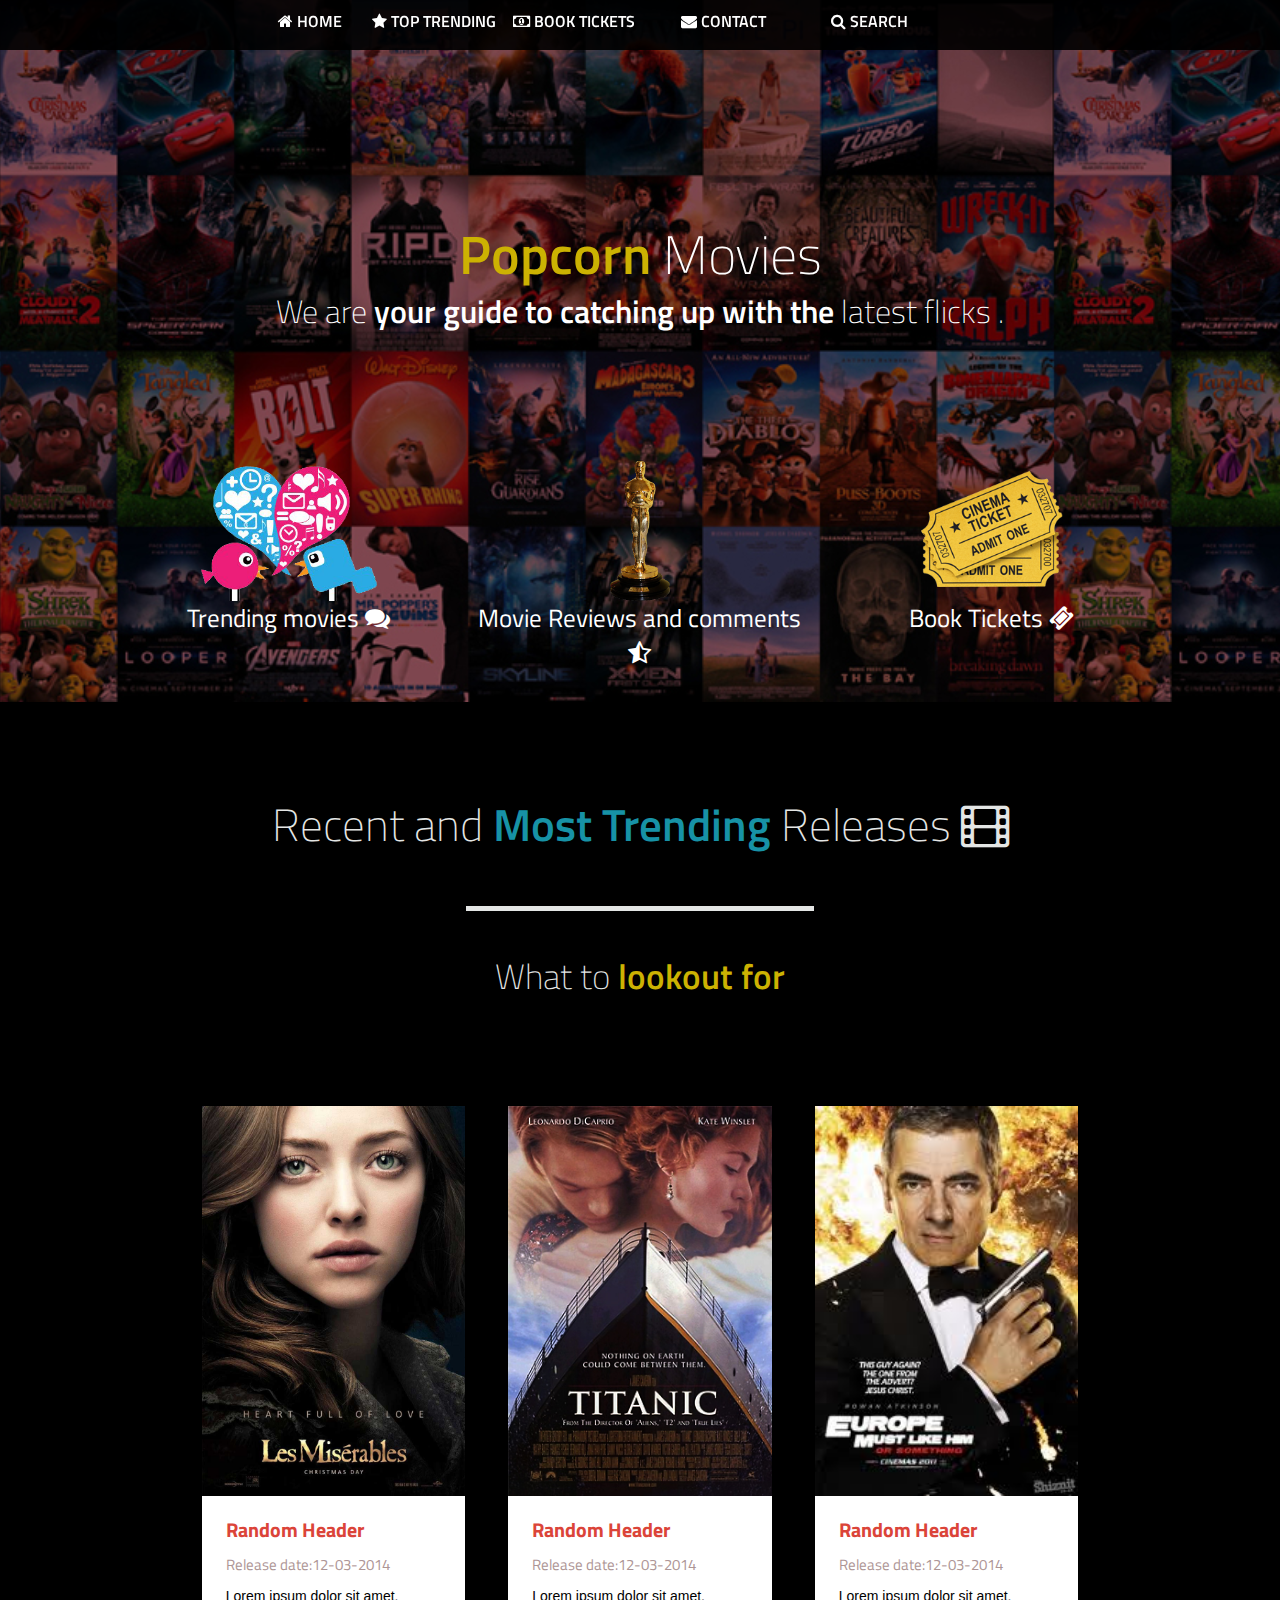
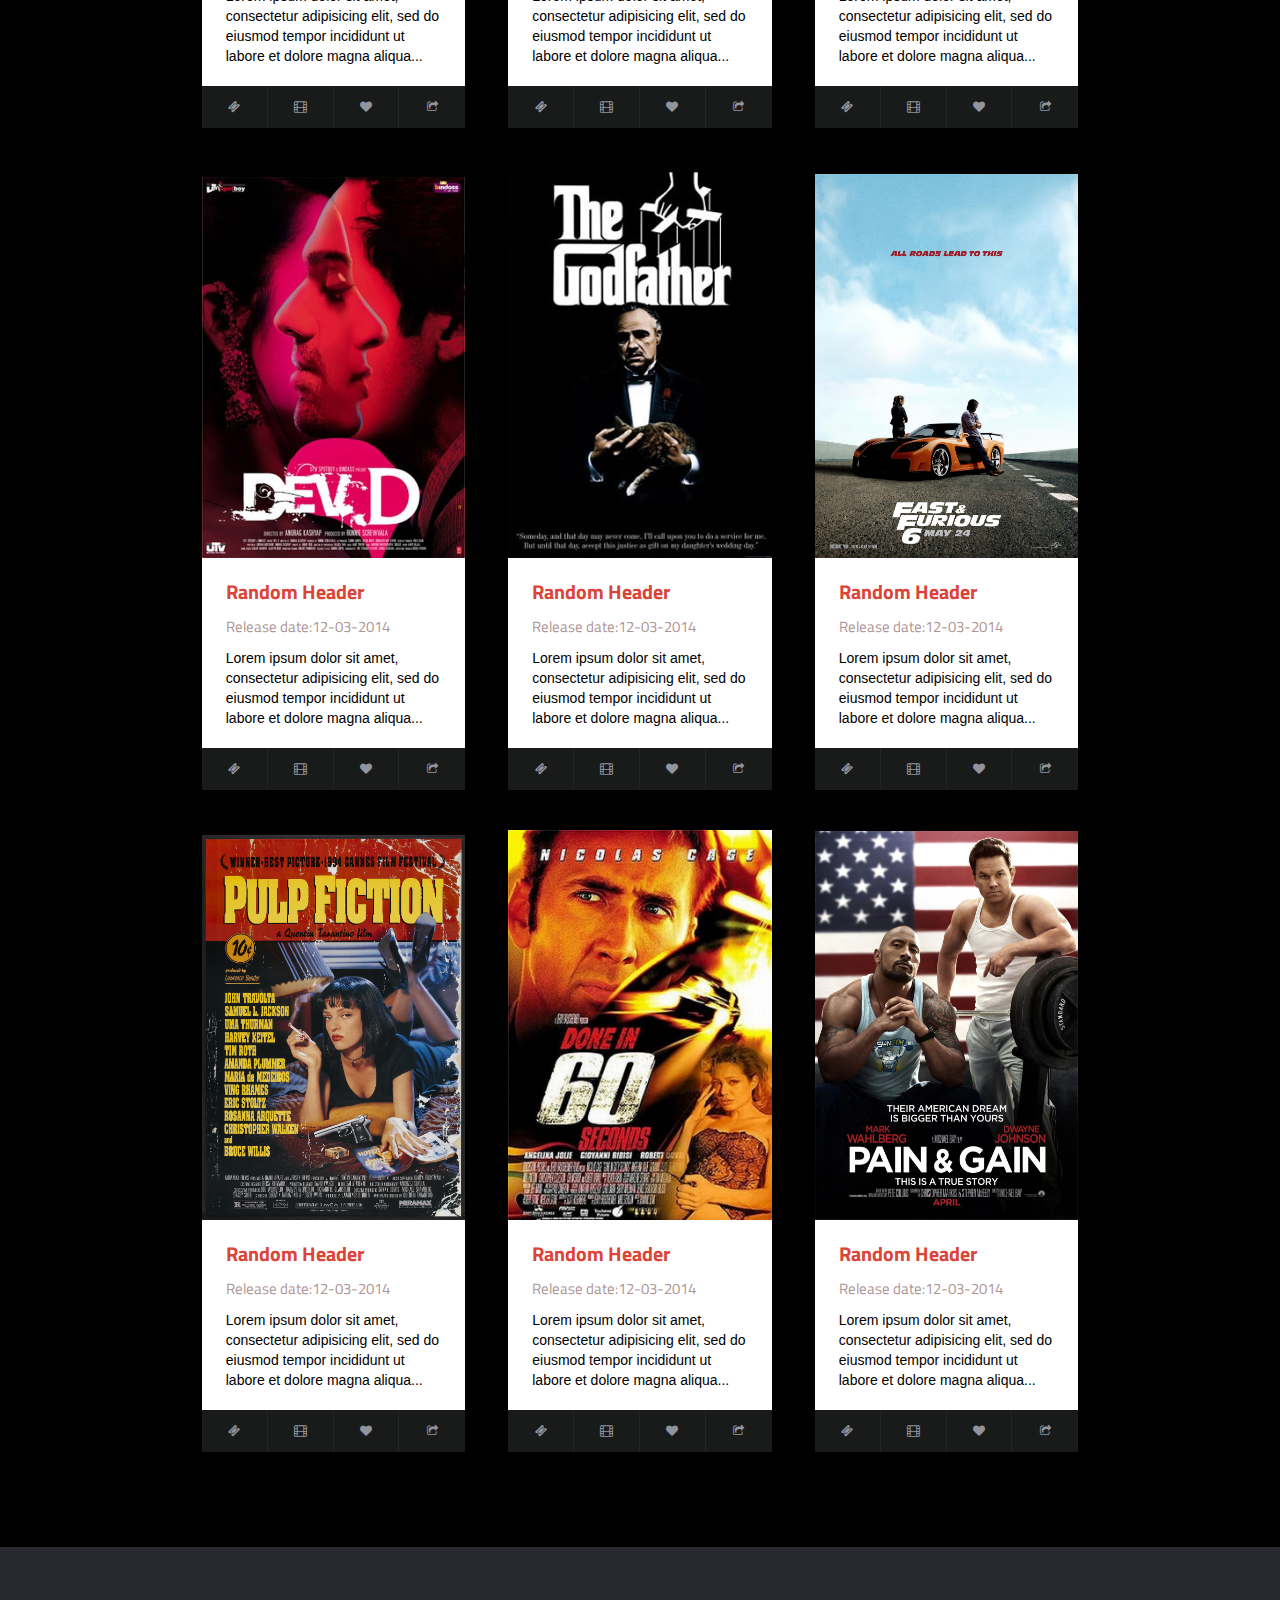
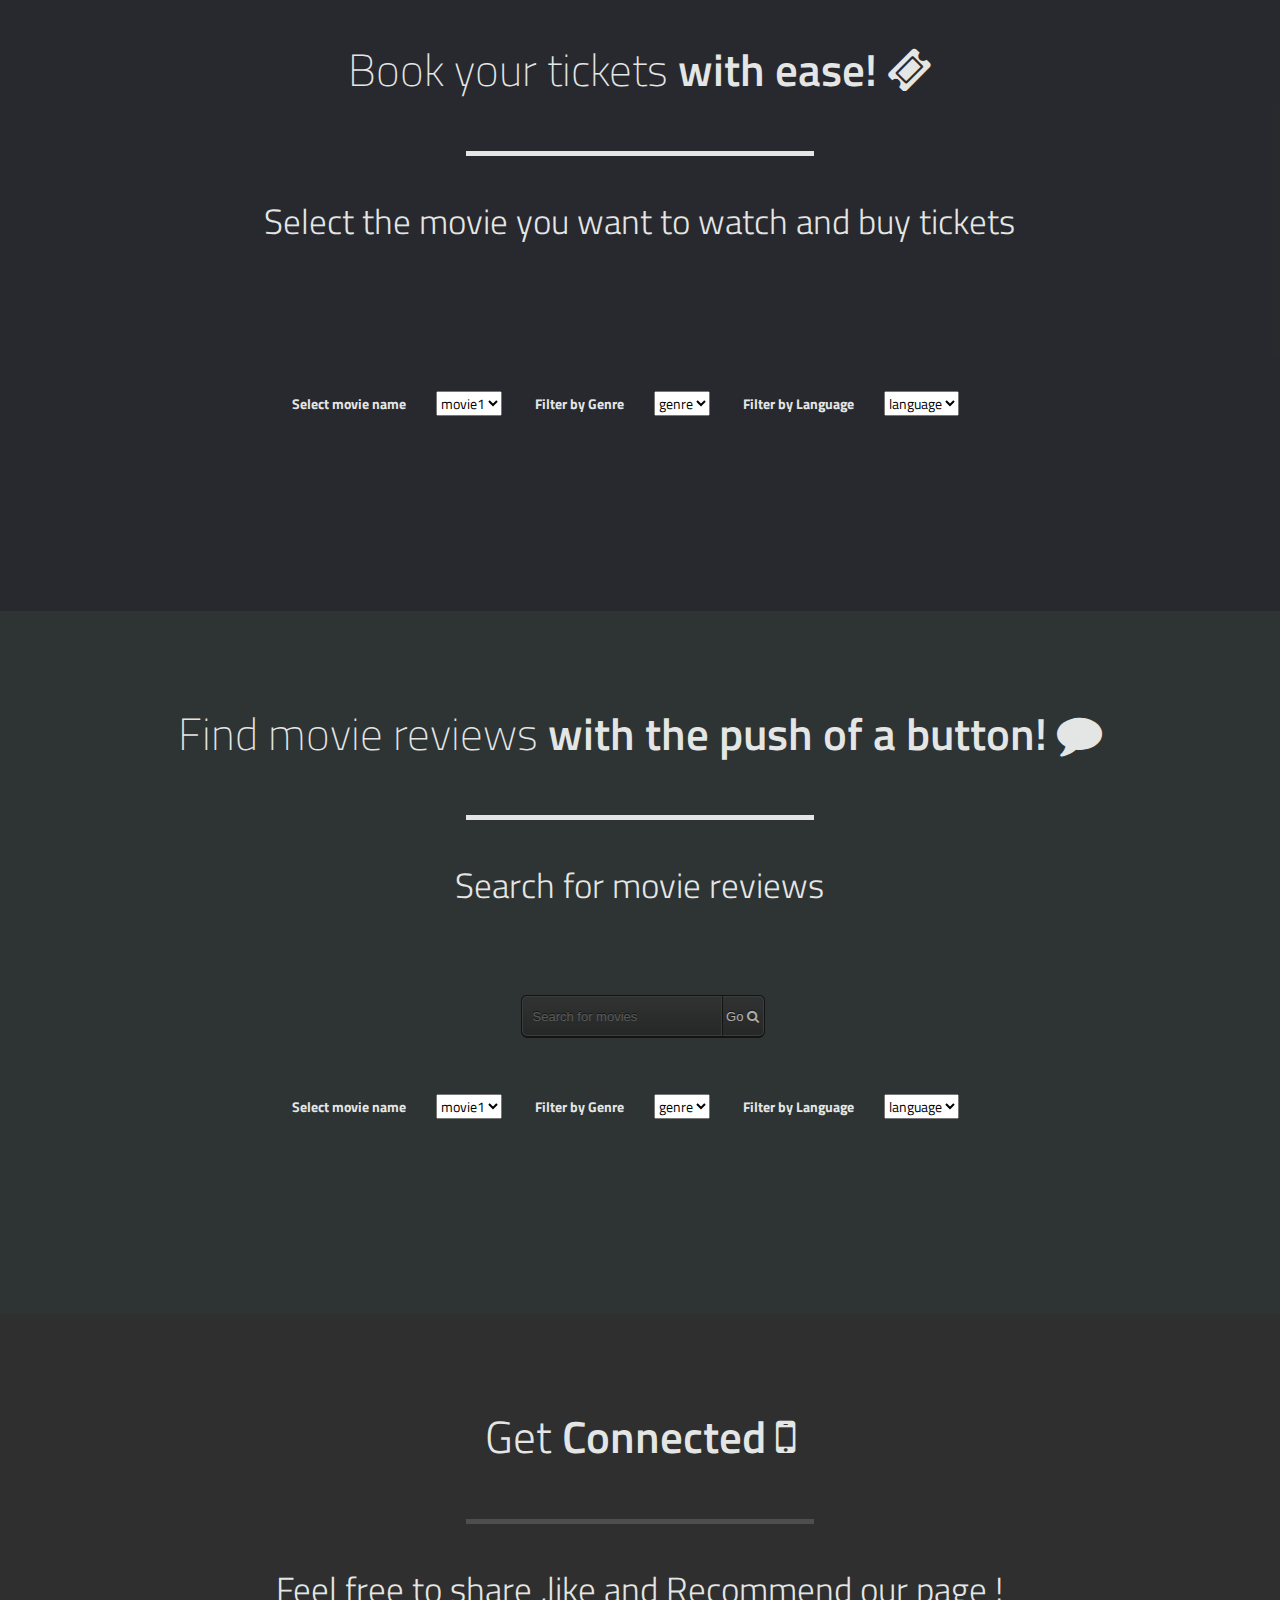
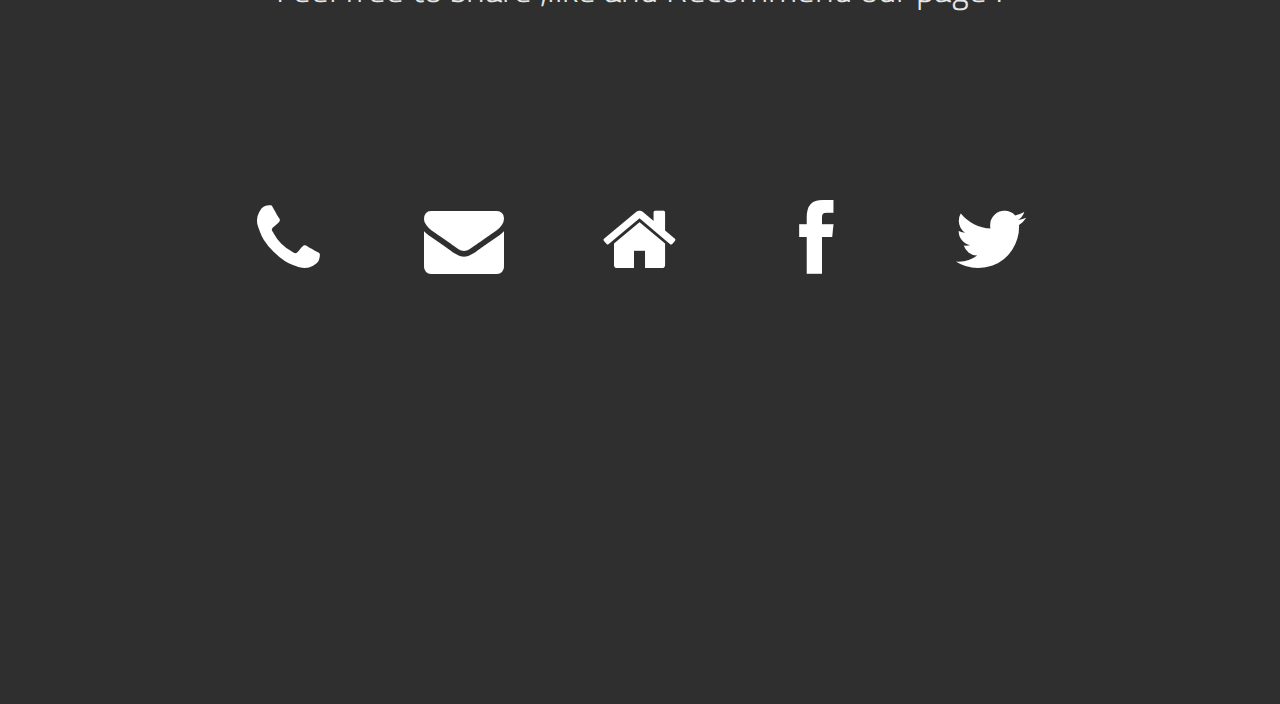
==== commit 2222c954: "Media_queries updated" ====
--- a/index.html
+++ b/index.html
@@ -12,7 +12,7 @@
 	<link rel="stylesheet" type="text/css" href="css/bootstrap.min.css">
 	<link rel="stylesheet" href="fancybox/jquery.fancybox-v=2.1.5.css" type="text/css" media="screen">
     <link rel="stylesheet" href="css/font-awesome.min.css" rel="stylesheet">
-	<link rel="stylesheet" href="css/card.css" rel="stylesheet">
+	
 	<link rel="stylesheet" type="text/css" href="css/style.css">	
 	<link rel="stylesheet" type="text/css" href="css/bg_anim.css">	
 	<link rel="stylesheet" type="text/css" href="css/search.css">
--- a/css/movie_card.css
+++ b/css/movie_card.css
@@ -1,3 +1,4 @@
+
 .movie_item {
 	list-style:none; 
 	width: 25%;
@@ -14,6 +15,7 @@
 
 .movie_card .movie_image img {
 	width: 100%;
+	max-height: 390px;
 	
 }
 .movie_details
@@ -75,7 +77,8 @@
 	margin: 10px 0px;
 	color:#AD9595;
 }
-@media (min-width: 320px) and (max-width: 778px) {
+
+@media (max-width: 778px) {
 	.movie_snippet
 	{
 		display: none;
@@ -83,7 +86,21 @@
 	
 	.movie_item 
 	{
-		width: 90%;
+		width: 100%;
+		margin: 0 0 20px 0;
 	}
-	
+	.movie_card .movie_image img {
+		width: 100%;
+		max-height: 390000000000px;
+		
+	}
+	.movie_footer > ul > li 
+	{
+		font-size: 18px;
+	}
+}
+
+
+ul {
+	padding: 0;
 }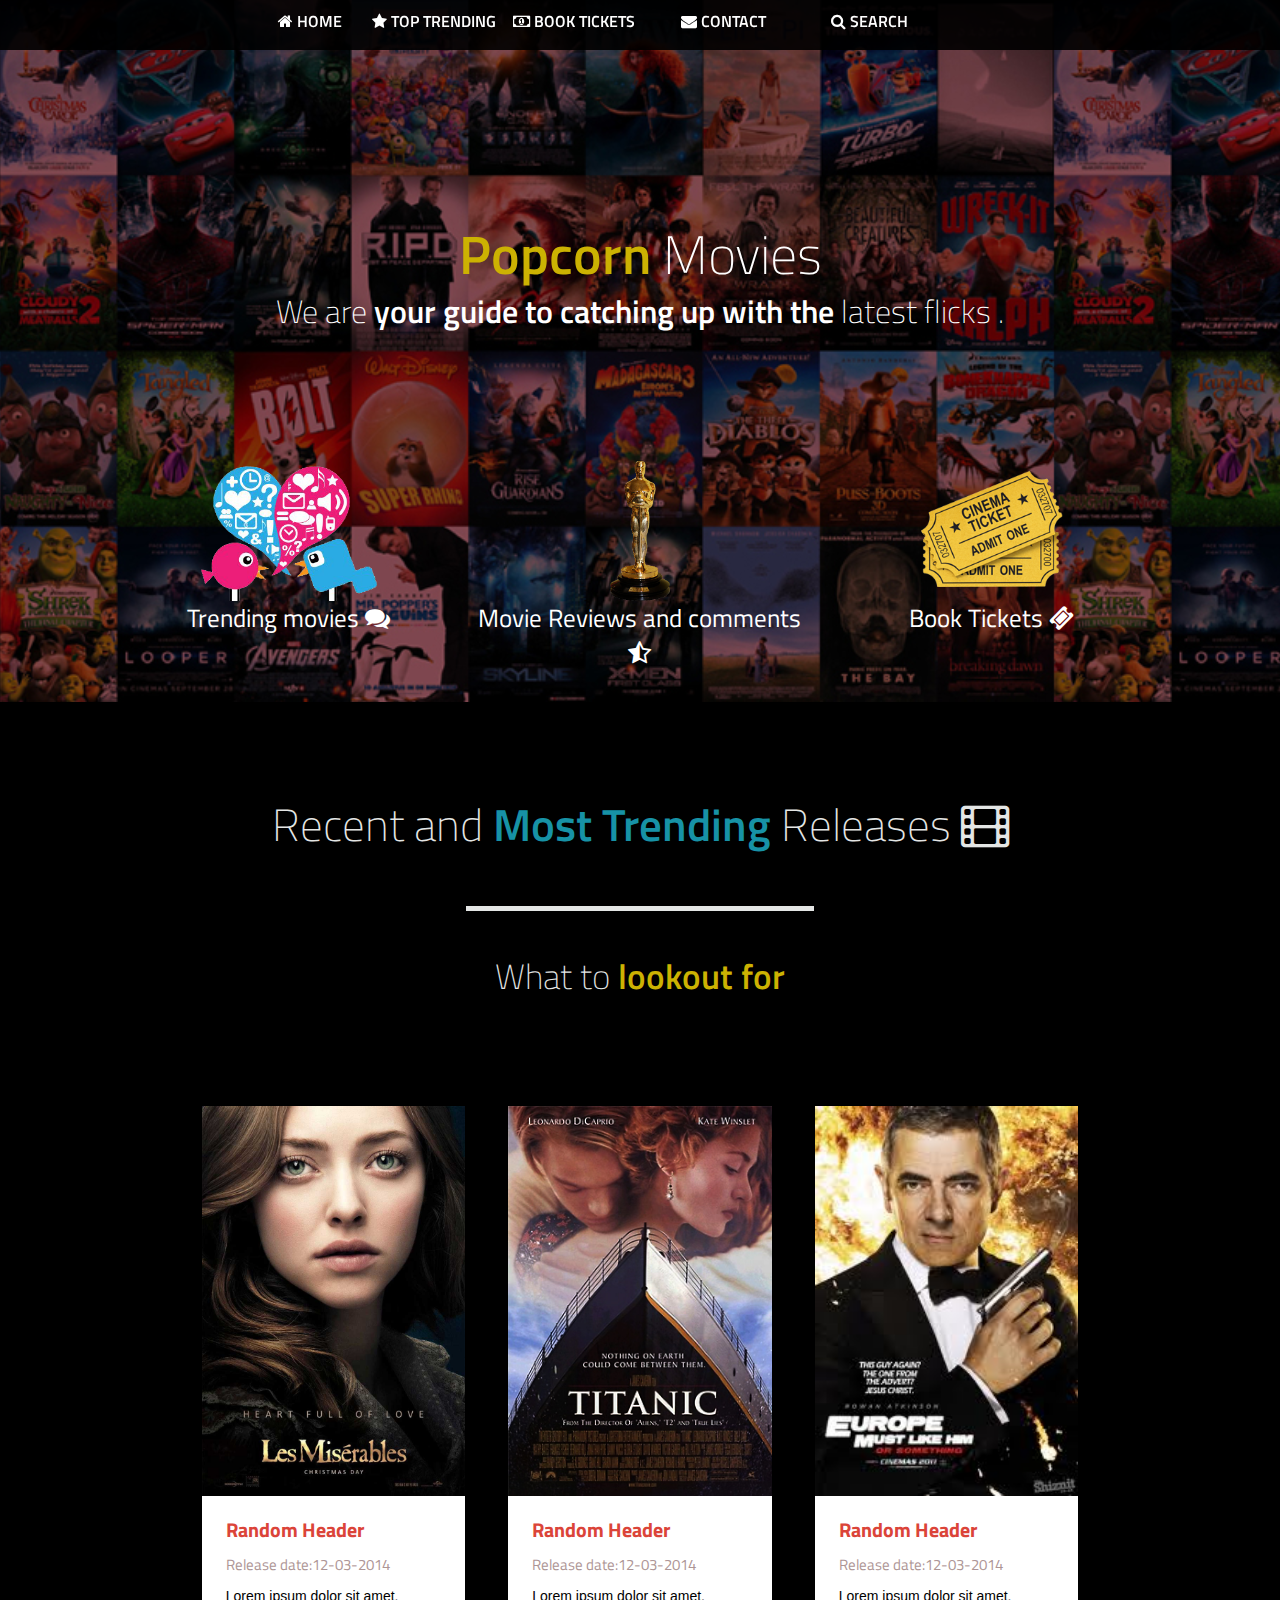
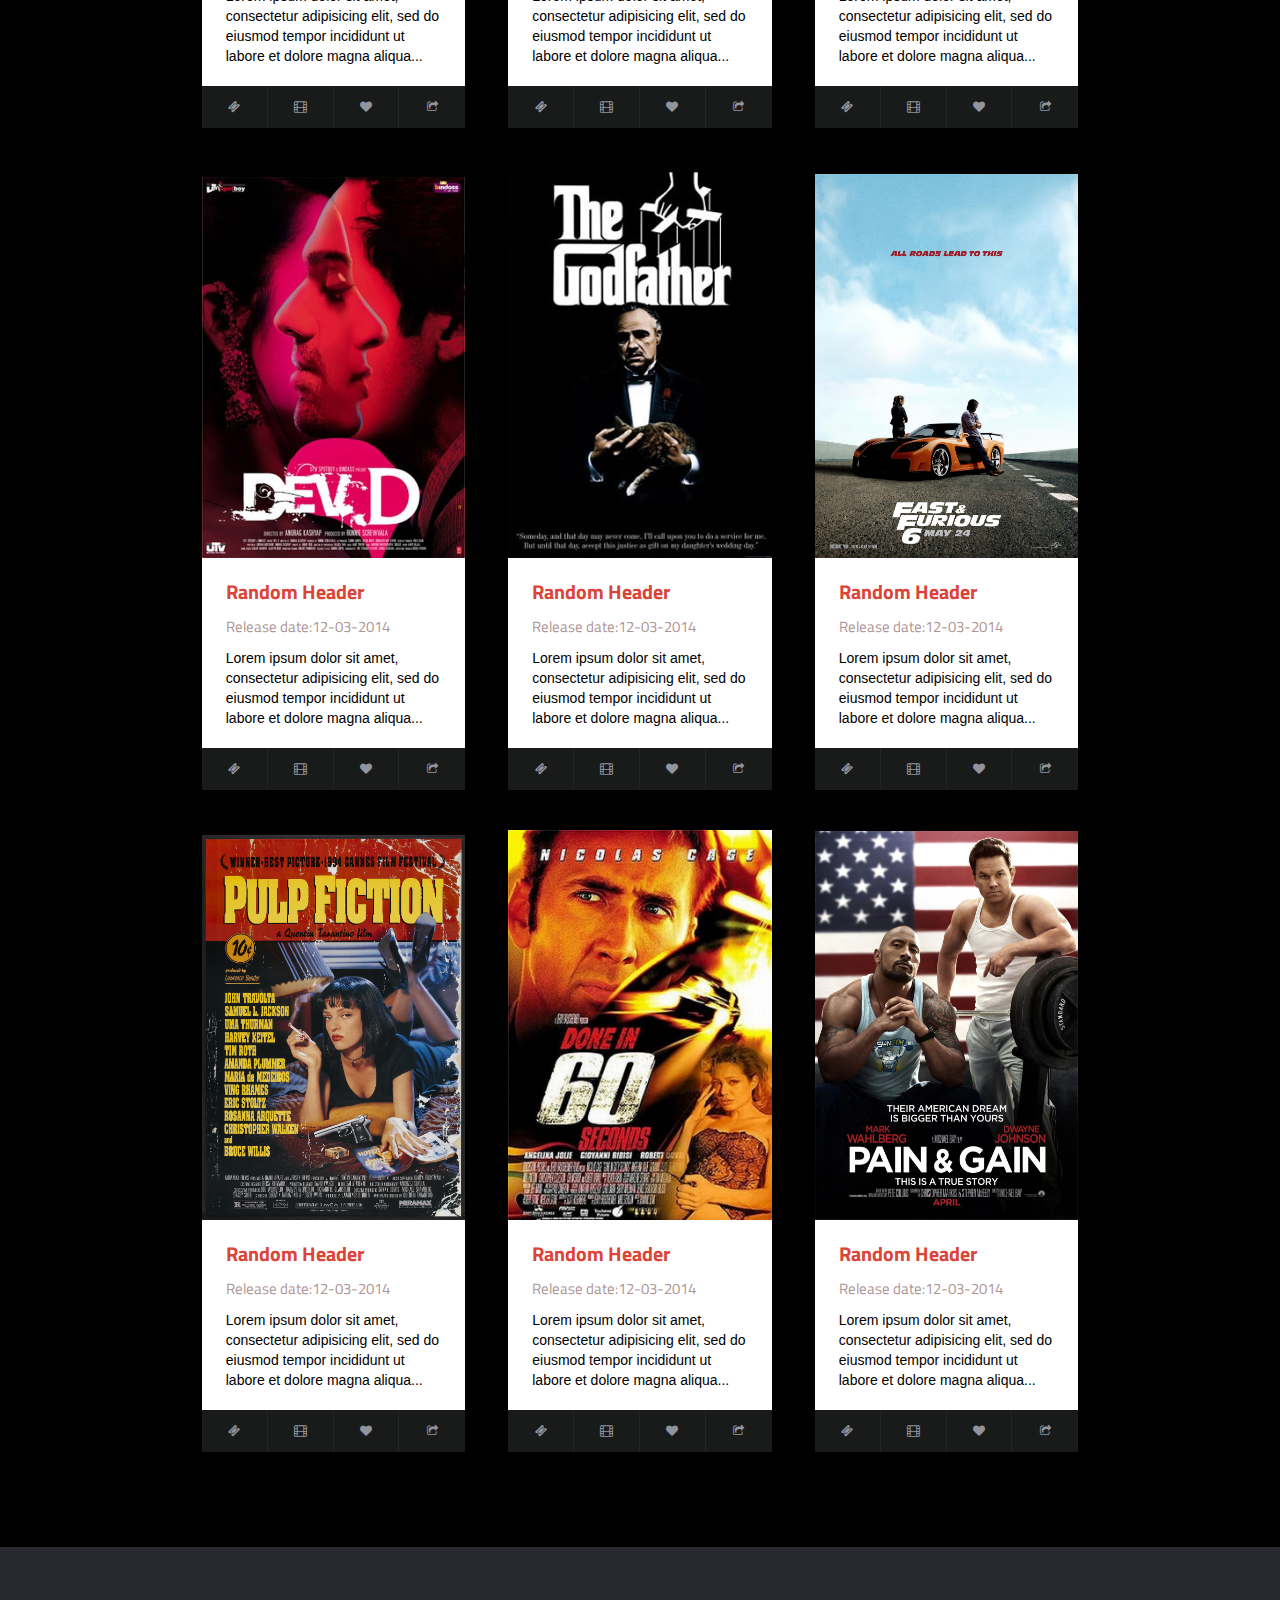
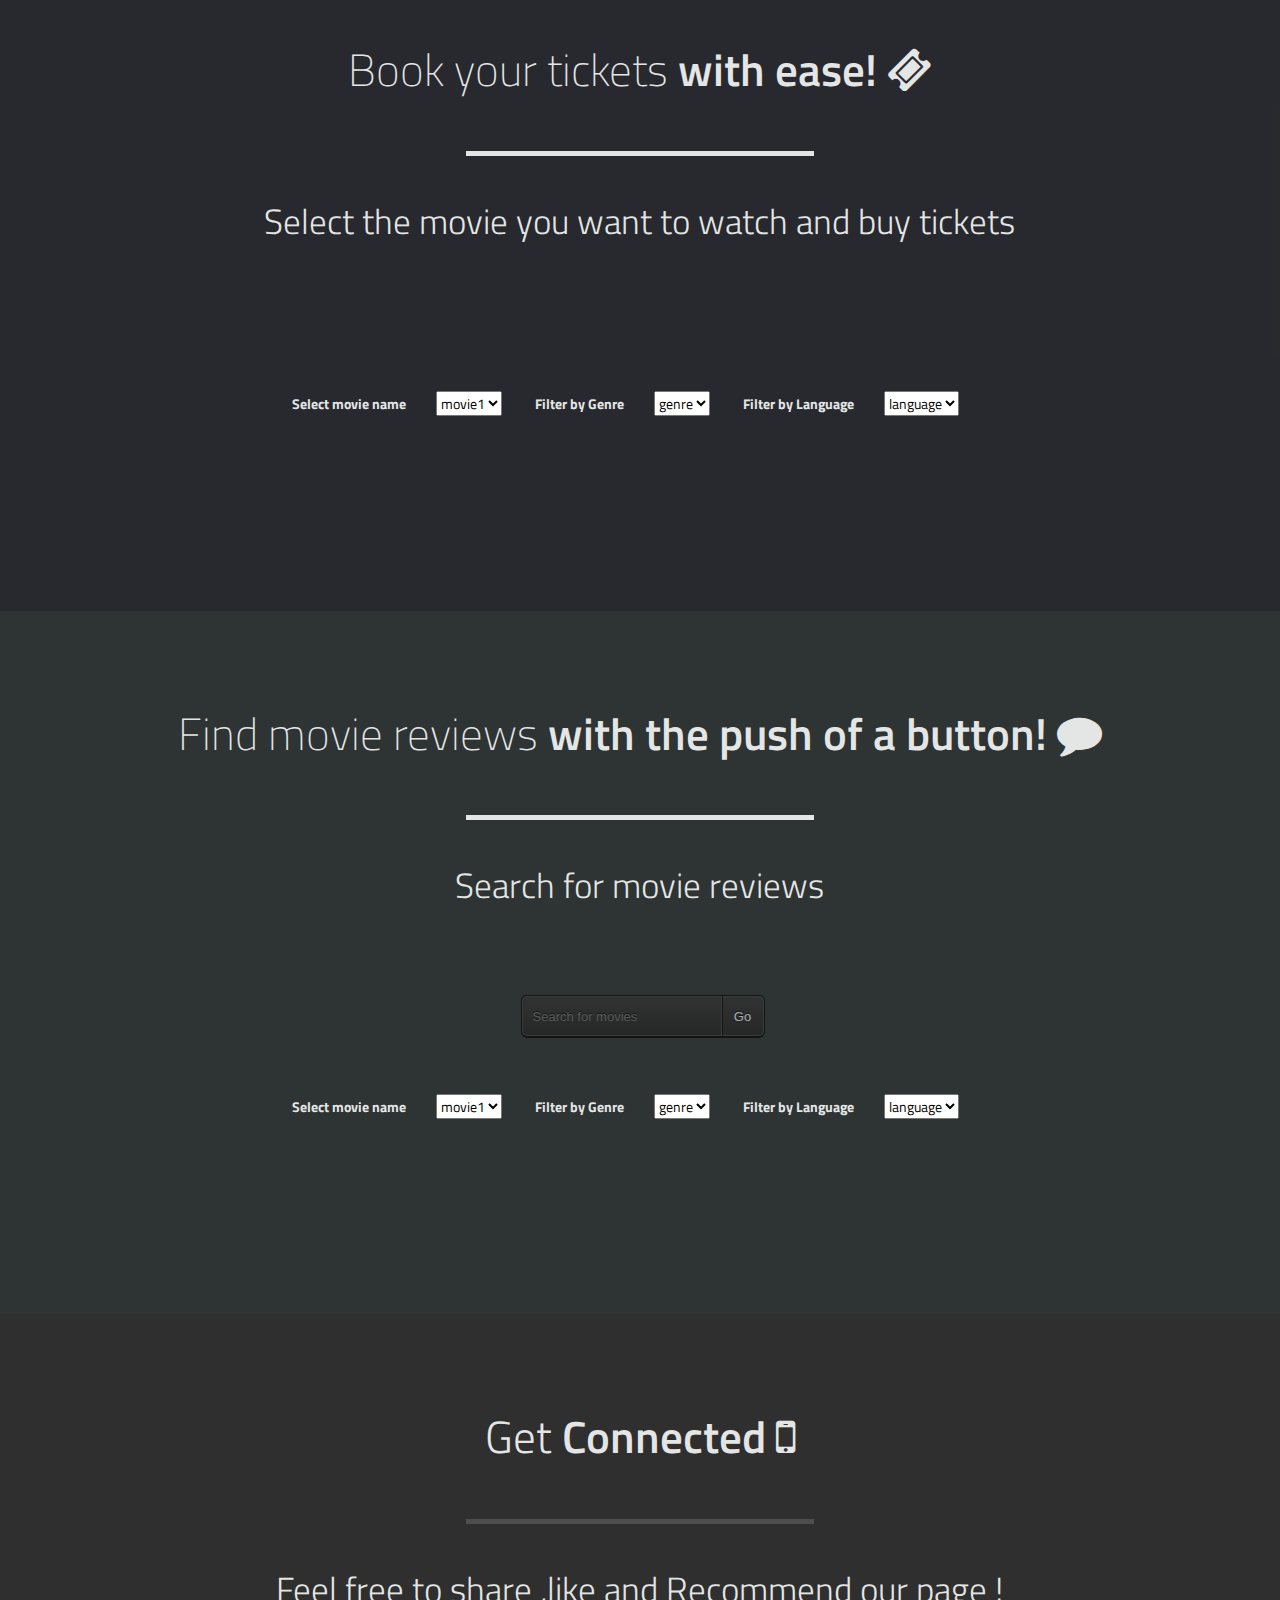
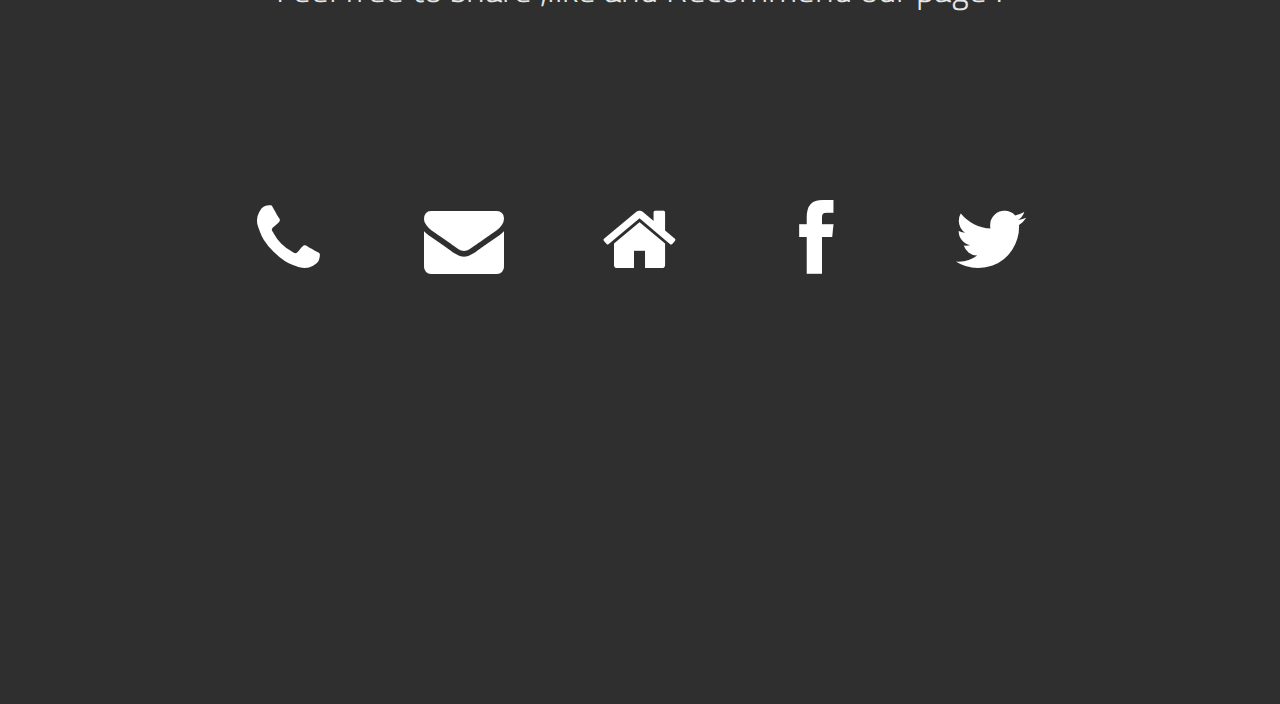
==== commit 5b9be65c: "Search_fix" ====
--- a/index.html
+++ b/index.html
@@ -383,10 +383,12 @@
 			</div><!-- /row -->
 			<div class="row content-row">
 			<div class="search">
-  					<form action="" method="">        
+  					<form action="" method="">  
+  					<div class="sbox">     
    					<input type="search" placeholder="Search for movies">      
-    				<button>Go  <span class="icon icon-search"></span></button>
+    				<button>Go  </button>
   										</div>
+  										</div> 
 				<div class="selectors">
   				<form action="" method="">
   				<div class="movie_name">    
--- a/css/search.css
+++ b/css/search.css
@@ -217,8 +217,8 @@
 		box-shadow: 0 0 20px rgba(0,255,0,.6), inset 0 0 10px rgba(0,255,0,.4), 0 2px 0 #000;
     }
 }
-@media (min-width: 320px) and (max-width: 778px) {
-	.search
+@media  (max-width: 778px) {
+	.sbox
 	{
 		width: 100%
 	}
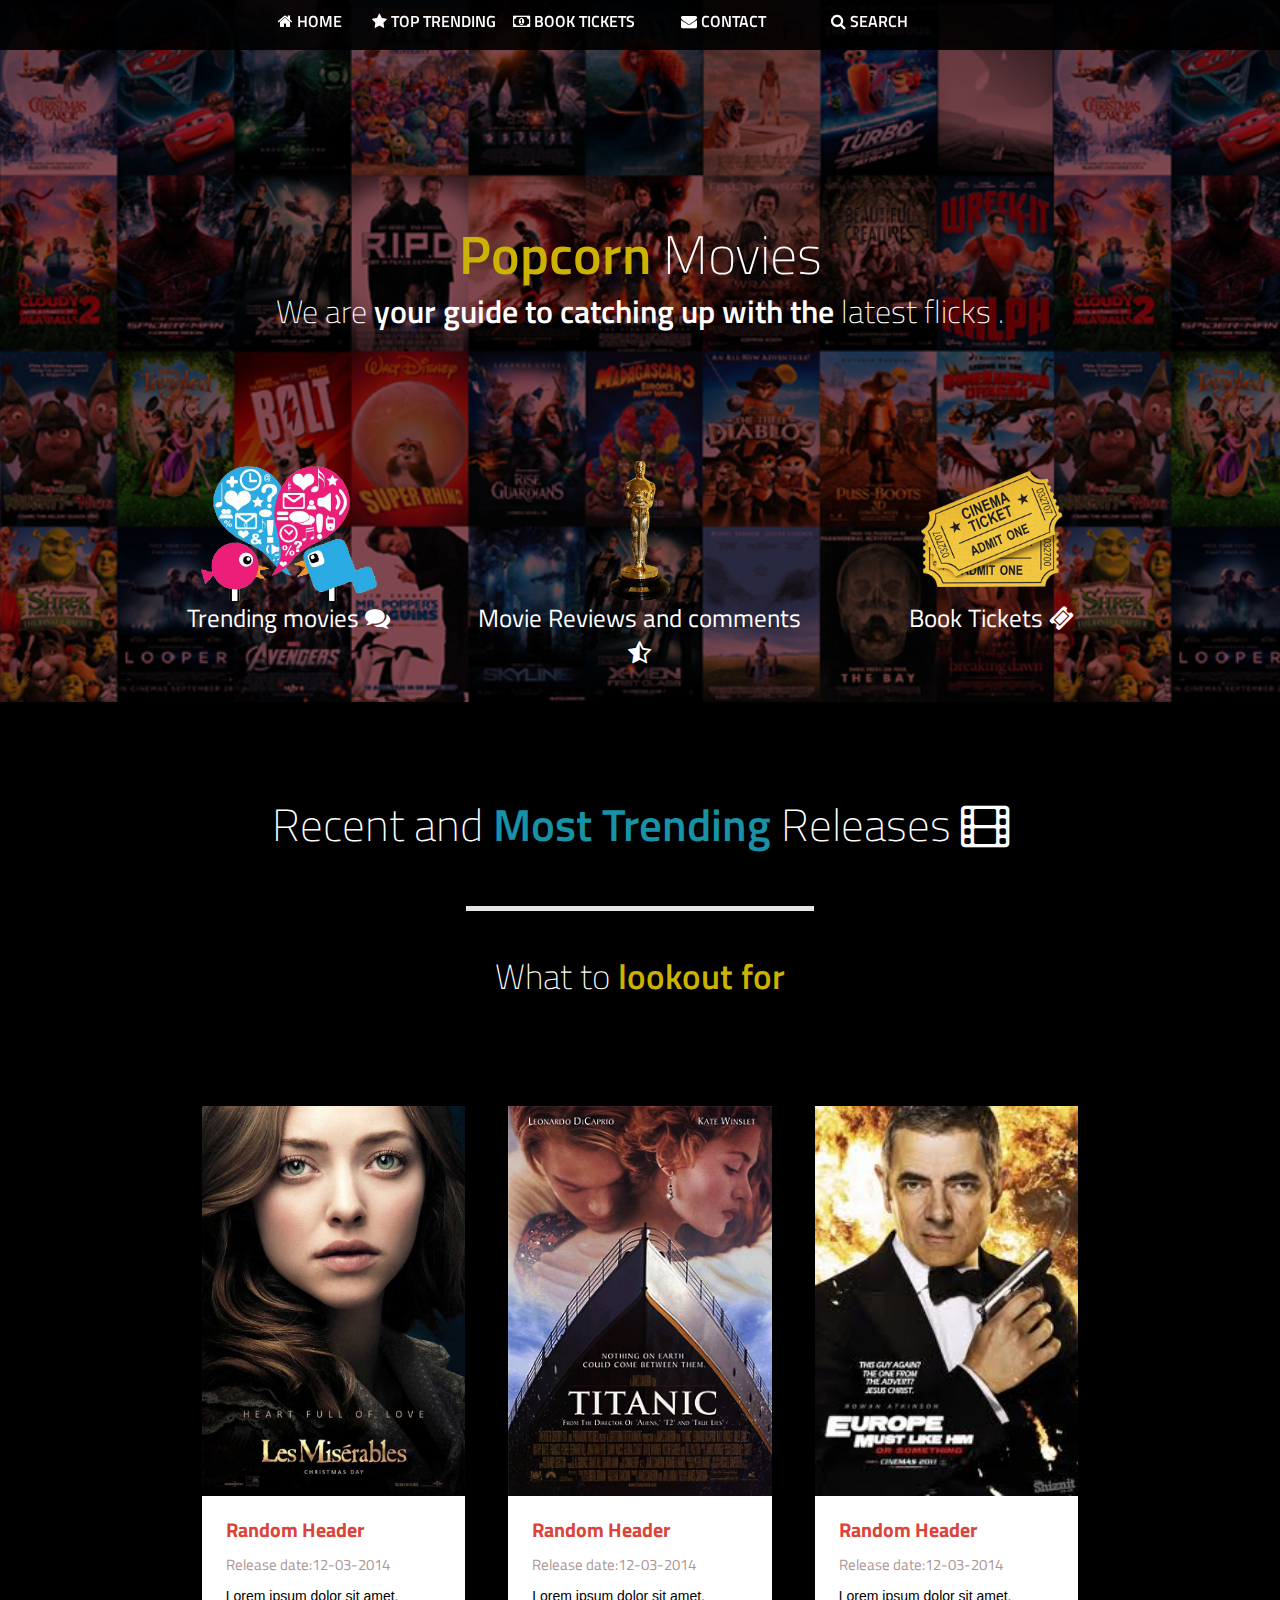
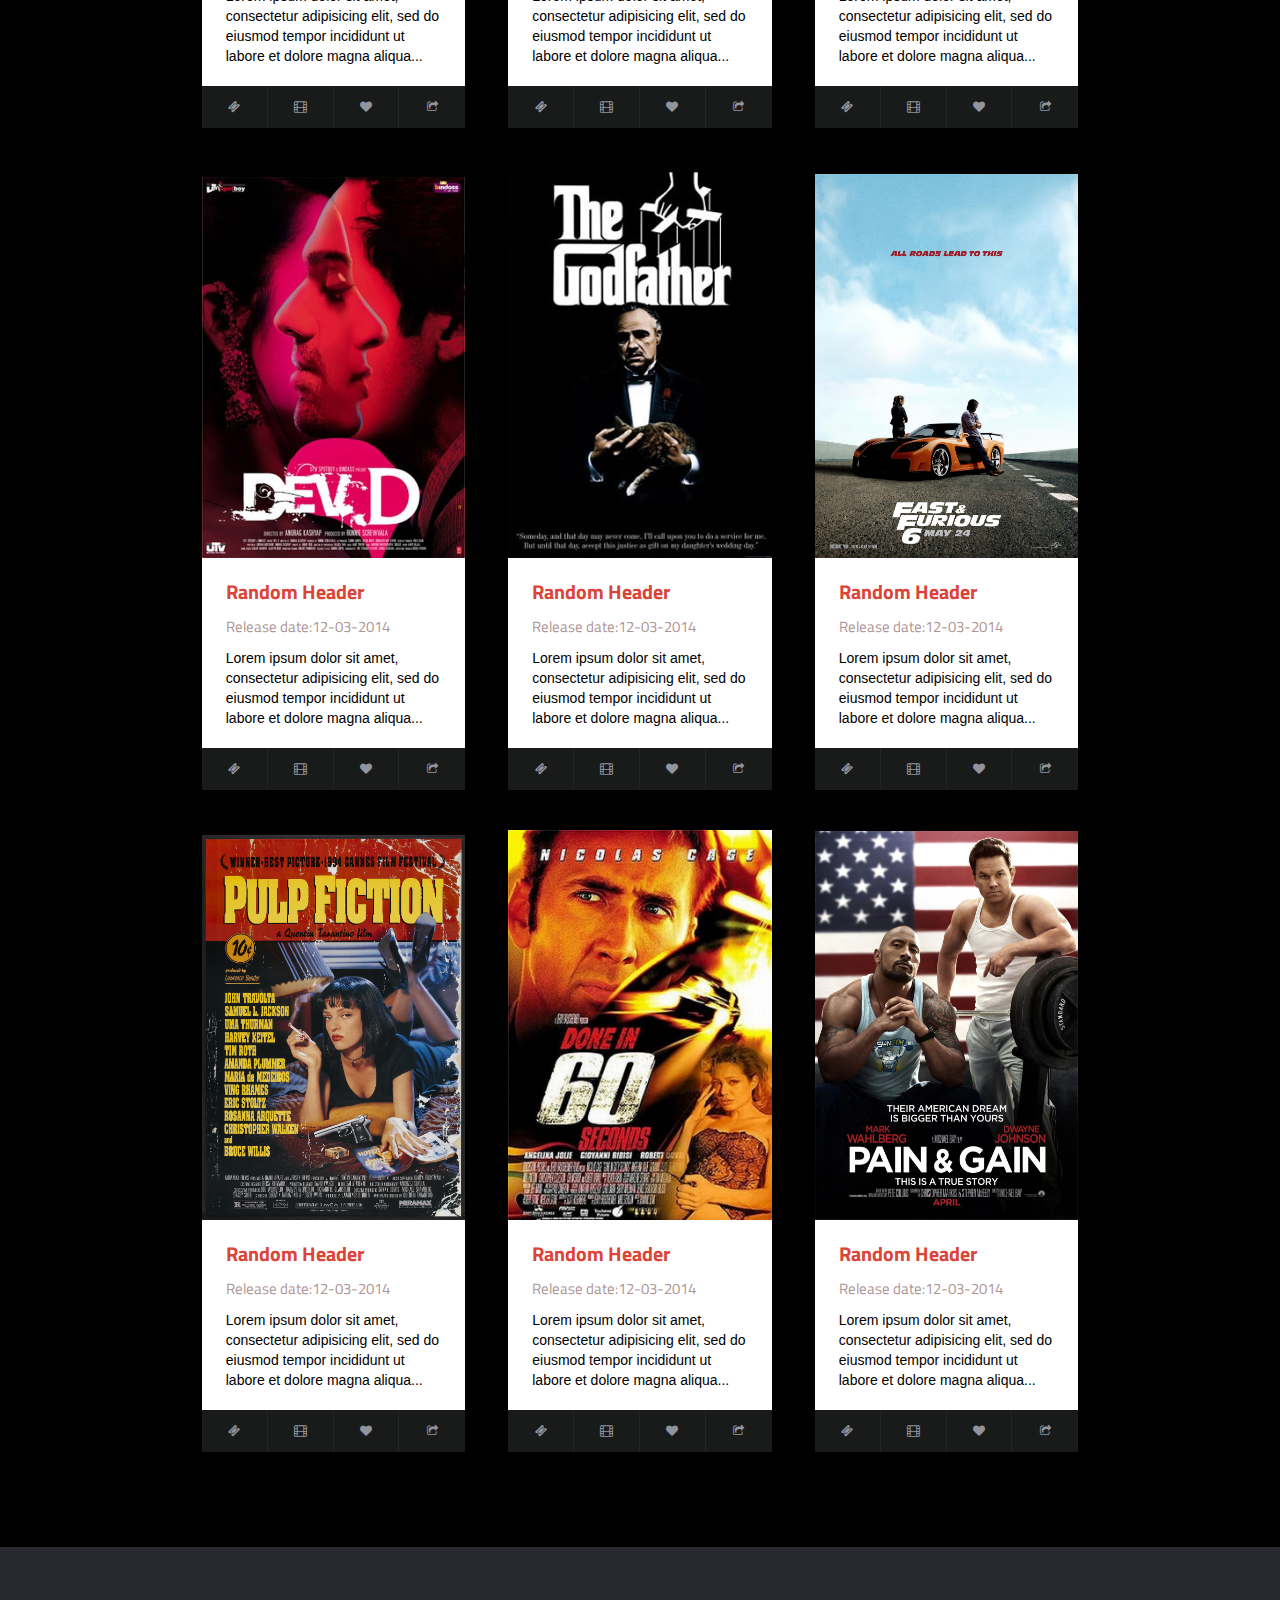
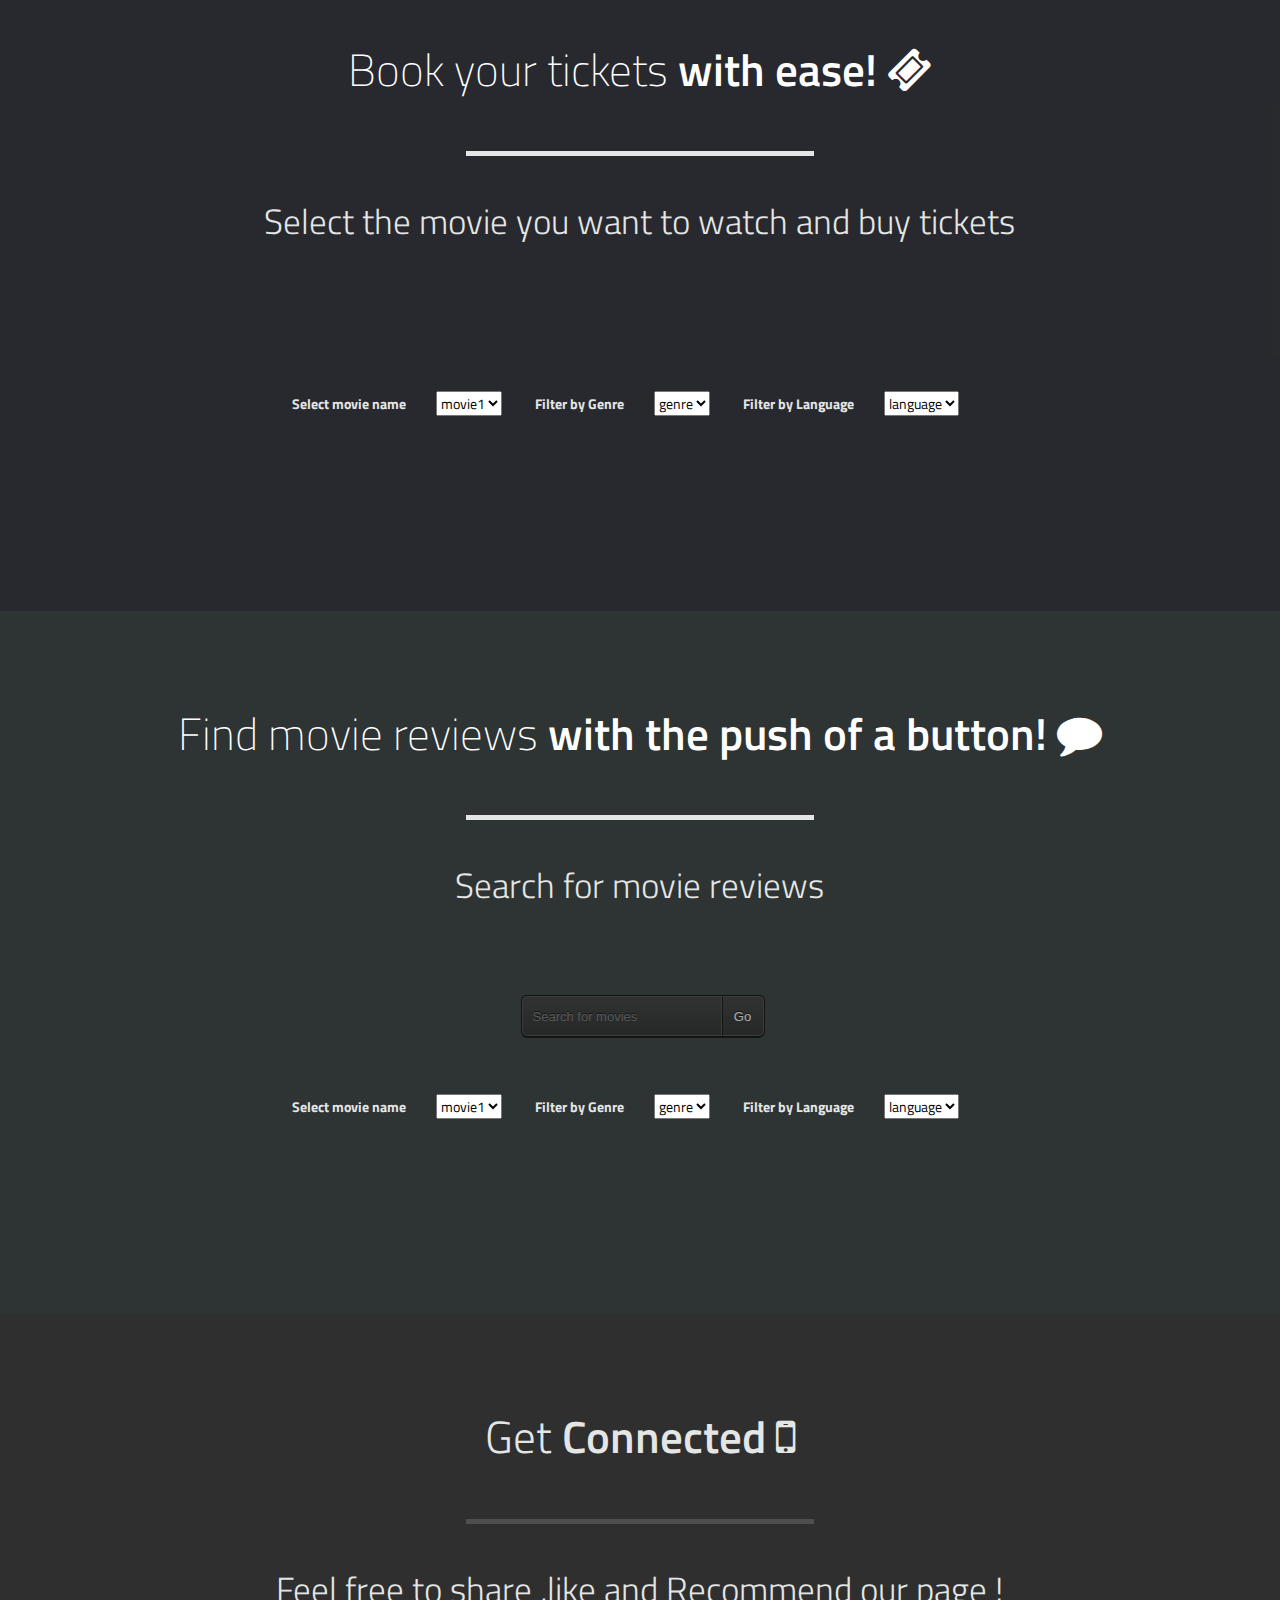
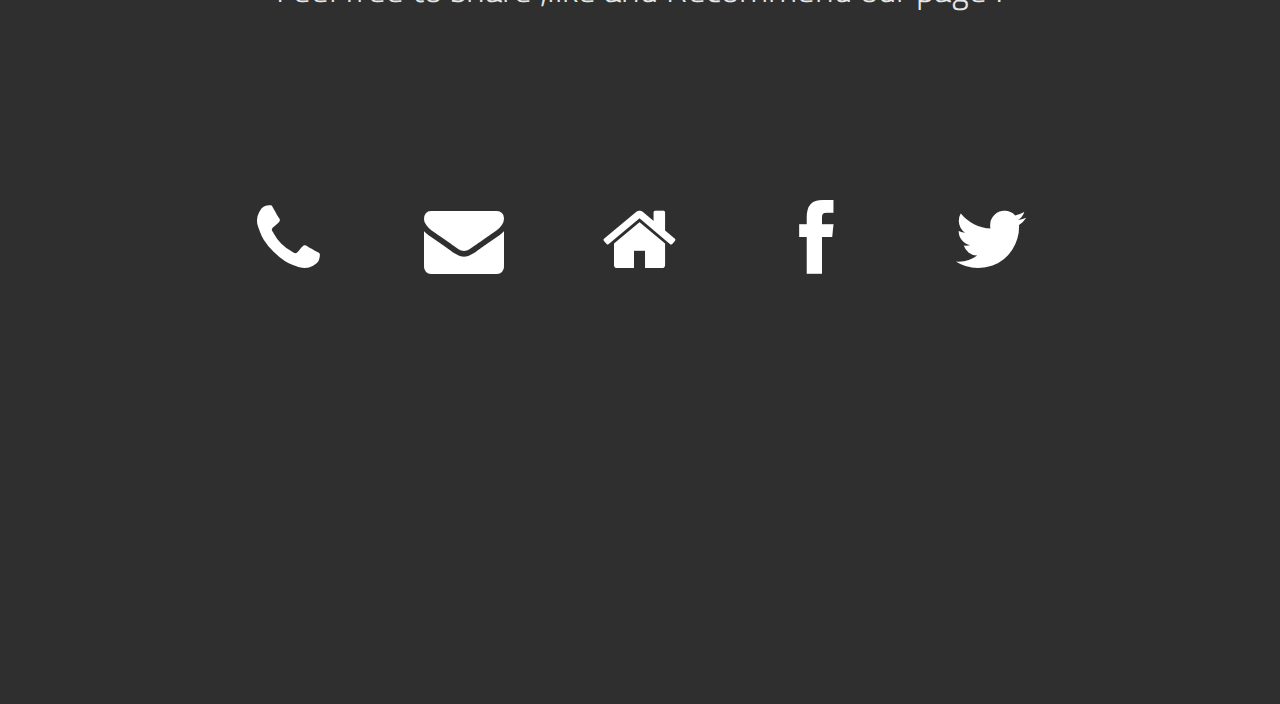
==== commit ad41bb66: "final_beforeintegration" ====
--- a/index.html
+++ b/index.html
@@ -110,10 +110,10 @@
 				</div>
 				<div class="movie_footer">
 					<ul>
-						<li><i class="icon icon-ticket"></i>
-						</li><li><i class="icon icon-film"></i>
-						</li><li><i class="icon icon-heart"></i>
-						</li><li><i class="icon icon-share"></i>
+						<li title="Book Tickets in a theatre near you"><i class="icon icon-ticket"></i>
+						</li><li title="Review"><i class="icon icon-film"></i>
+						</li><li title="Like count"><i class="icon icon-heart"></i>
+						</li><li title="Share"><i class="icon icon-share"></i>
 						</li>
 					</ul>
 				</div>
@@ -134,10 +134,10 @@
 				</div>
 				<div class="movie_footer">
 					<ul>
-						<li><i class="icon icon-ticket"></i>
-						</li><li><i class="icon icon-film"></i>
-						</li><li><i class="icon icon-heart"></i>
-						</li><li><i class="icon icon-share"></i>
+						<li title="Book Tickets in a theatre near you"><i class="icon icon-ticket"></i>
+						</li><li title="Review"><i class="icon icon-film"></i>
+						</li><li title="Like count"><i class="icon icon-heart"></i>
+						</li><li title="Share"><i class="icon icon-share"></i>
 						</li>
 					</ul>
 				</div>
@@ -158,10 +158,10 @@
 				</div>
 				<div class="movie_footer">
 					<ul>
-						<li><i class="icon icon-ticket"></i>
-						</li><li><i class="icon icon-film"></i>
-						</li><li><i class="icon icon-heart"></i>
-						</li><li><i class="icon icon-share"></i>
+						<li title="Book Tickets in a theatre near you"><i class="icon icon-ticket"></i>
+						</li><li title="Review"><i class="icon icon-film"></i>
+						</li><li title="Like count"><i class="icon icon-heart"></i>
+						</li><li title="Share"><i class="icon icon-share"></i>
 						</li>
 					</ul>
 				</div>
@@ -182,10 +182,10 @@
 				</div>
 				<div class="movie_footer">
 					<ul>
-						<li><i class="icon icon-ticket"></i>
-						</li><li><i class="icon icon-film"></i>
-						</li><li><i class="icon icon-heart"></i>
-						</li><li><i class="icon icon-share"></i>
+						<li title="Book Tickets in a theatre near you"><i class="icon icon-ticket"></i>
+						</li><li title="Review"><i class="icon icon-film"></i>
+						</li><li title="Like count"><i class="icon icon-heart"></i>
+						</li><li title="Share"><i class="icon icon-share"></i>
 						</li>
 					</ul>
 				</div>
@@ -206,10 +206,10 @@
 				</div>
 				<div class="movie_footer">
 					<ul>
-						<li><i class="icon icon-ticket"></i>
-						</li><li><i class="icon icon-film"></i>
-						</li><li><i class="icon icon-heart"></i>
-						</li><li><i class="icon icon-share"></i>
+						<li title="Book Tickets in a theatre near you"><i class="icon icon-ticket"></i>
+						</li><li title="Review"><i class="icon icon-film"></i>
+						</li><li title="Like count"><i class="icon icon-heart"></i>
+						</li><li title="Share"><i class="icon icon-share"></i>
 						</li>
 					</ul>
 				</div>
@@ -230,10 +230,10 @@
 				</div>
 				<div class="movie_footer">
 					<ul>
-						<li><i class="icon icon-ticket"></i>
-						</li><li><i class="icon icon-film"></i>
-						</li><li><i class="icon icon-heart"></i>
-						</li><li><i class="icon icon-share"></i>
+						<li title="Book Tickets in a theatre near you"><i class="icon icon-ticket"></i>
+						</li><li title="Review"><i class="icon icon-film"></i>
+						</li><li title="Like count"><i class="icon icon-heart"></i>
+						</li><li title="Share"><i class="icon icon-share"></i>
 						</li>
 					</ul>
 				</div>
@@ -254,10 +254,10 @@
 				</div>
 				<div class="movie_footer">
 					<ul>
-						<li><i class="icon icon-ticket"></i>
-						</li><li><i class="icon icon-film"></i>
-						</li><li><i class="icon icon-heart"></i>
-						</li><li><i class="icon icon-share"></i>
+						<li title="Book Tickets in a theatre near you"><i class="icon icon-ticket"></i>
+						</li><li title="Review"><i class="icon icon-film"></i>
+						</li><li title="Like count"><i class="icon icon-heart"></i>
+						</li><li title="Share"><i class="icon icon-share"></i>
 						</li>
 					</ul>
 				</div>
@@ -278,10 +278,10 @@
 				</div>
 				<div class="movie_footer">
 					<ul>
-						<li><i class="icon icon-ticket"></i>
-						</li><li><i class="icon icon-film"></i>
-						</li><li><i class="icon icon-heart"></i>
-						</li><li><i class="icon icon-share"></i>
+						<li title="Book Tickets in a theatre near you"><i class="icon icon-ticket"></i>
+						</li><li title="Review"><i class="icon icon-film"></i>
+						</li><li title="Like count"><i class="icon icon-heart"></i>
+						</li><li title="Share"><i class="icon icon-share"></i>
 						</li>
 					</ul>
 				</div>
@@ -302,10 +302,10 @@
 				</div>
 				<div class="movie_footer">
 					<ul>
-						<li><i class="icon icon-ticket"></i>
-						</li><li><i class="icon icon-film"></i>
-						</li><li><i class="icon icon-heart"></i>
-						</li><li><i class="icon icon-share"></i>
+						<li title="Book Tickets in a theatre near you"><i class="icon icon-ticket"></i>
+						</li><li title="Review"><i class="icon icon-film"></i>
+						</li><li title="Like count"><i class="icon icon-heart"></i>
+						</li><li title="Share"><i class="icon icon-share"></i>
 						</li>
 					</ul>
 				</div>
--- a/css/style.css
+++ b/css/style.css
@@ -5,6 +5,10 @@
 g.dx-tracker path
 {
 	fill:white;
+}
+g.dxg-title text
+{
+	fill:gold;
 }
 .movie_name
 {
@@ -30,6 +34,7 @@
 .font-thin {
 	font-family: "Titillium Web", sans-serif;
 	font-weight: 200;
+	color: white;
 }
 
 .font-semibold {
--- a/css/review.css
+++ b/css/review.css
@@ -1,6 +1,7 @@
 #review .details .heading h1 {
 	font-size: 5rem;
 	text-align: right;
+	color:#CCB202;
 }
 
 #review .details .synopsis {
@@ -12,6 +13,7 @@
 	margin: 15px;
 	line-height: 22px;
 	font-size: 18px;
+	color: white;
 }
 
 @media (max-width: 767px) {
@@ -54,14 +56,18 @@
 #tweets .tweet p {
 	text-align: left;
 	font-size: 16px;
+	color: white;
 }
 
 #tweets .tweet .meta {
 	margin-bottom: 10px;
+
 }
 
 #tweets .tweet .meta p {
 	font-size: 14px;
+	color: rgb(201, 196, 196);
+	margin: 0;
 }
 
 #tweets .tweet.positive .meta p {
